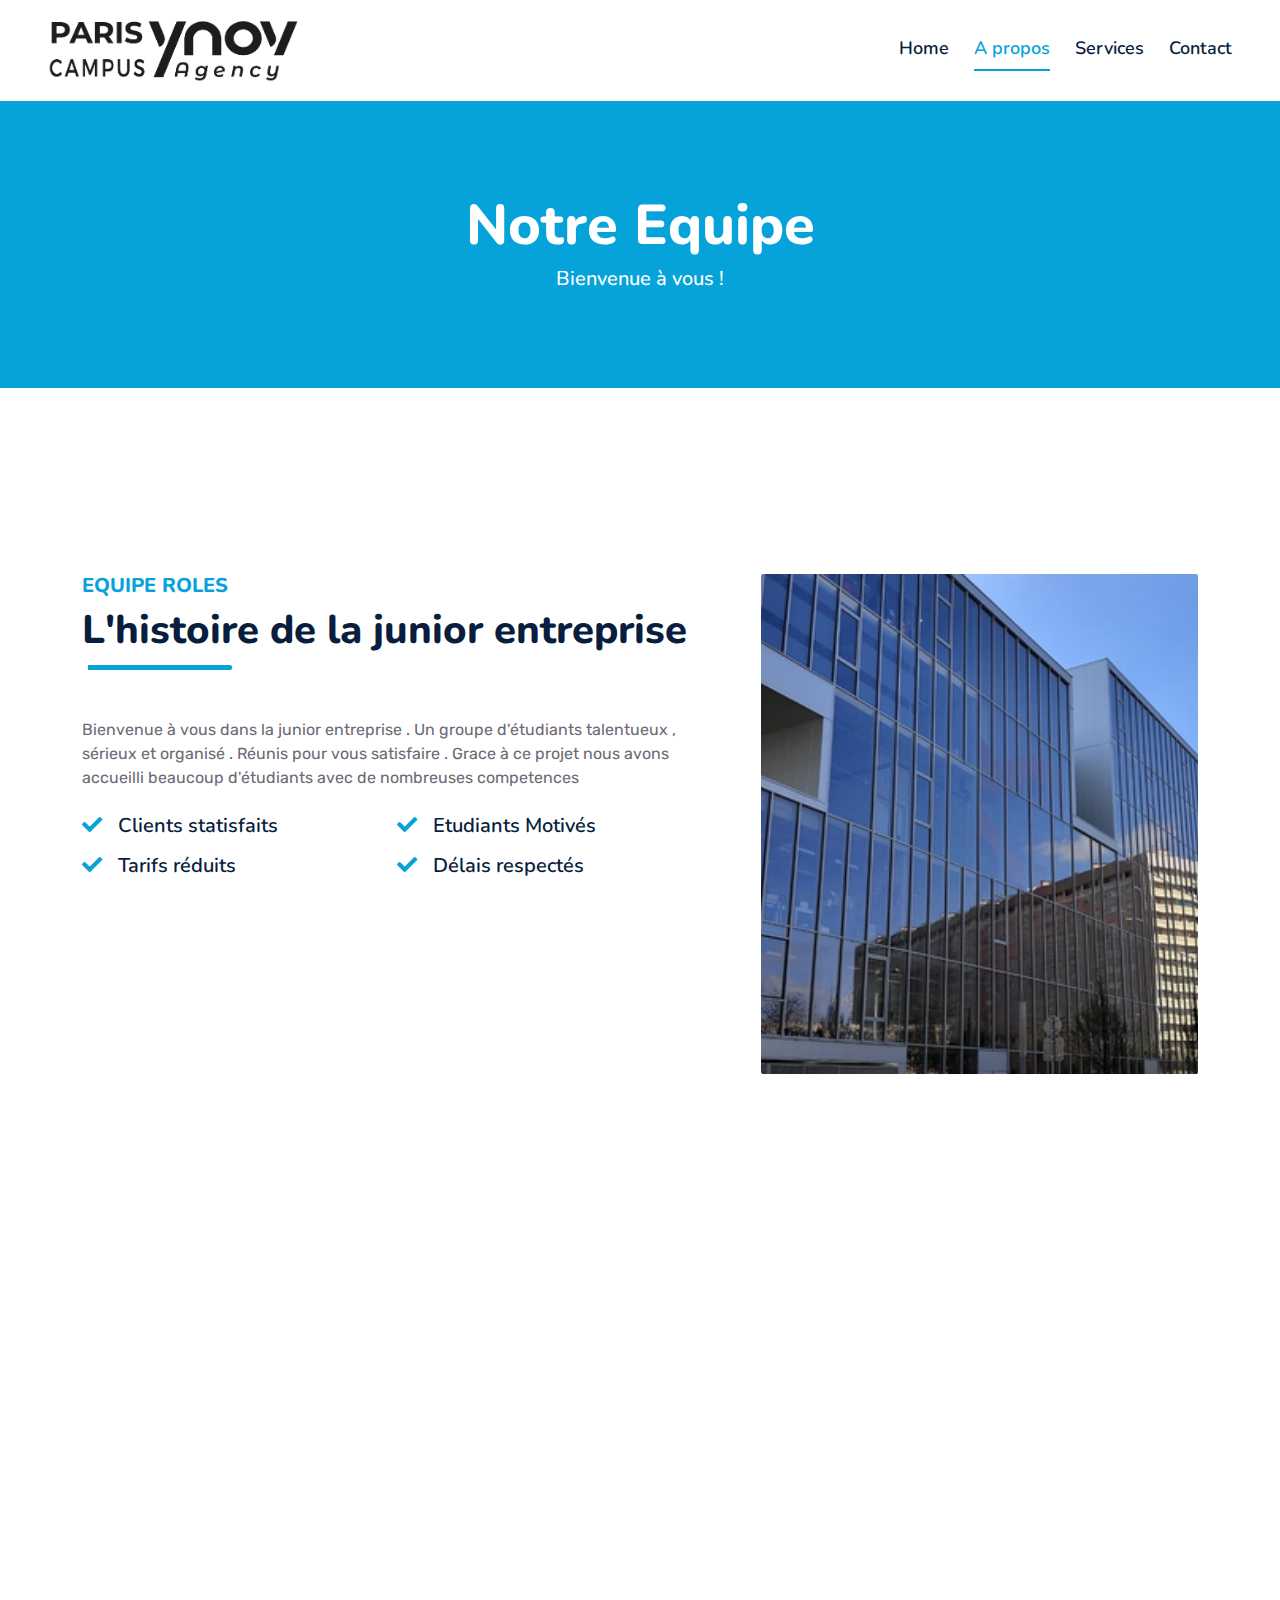
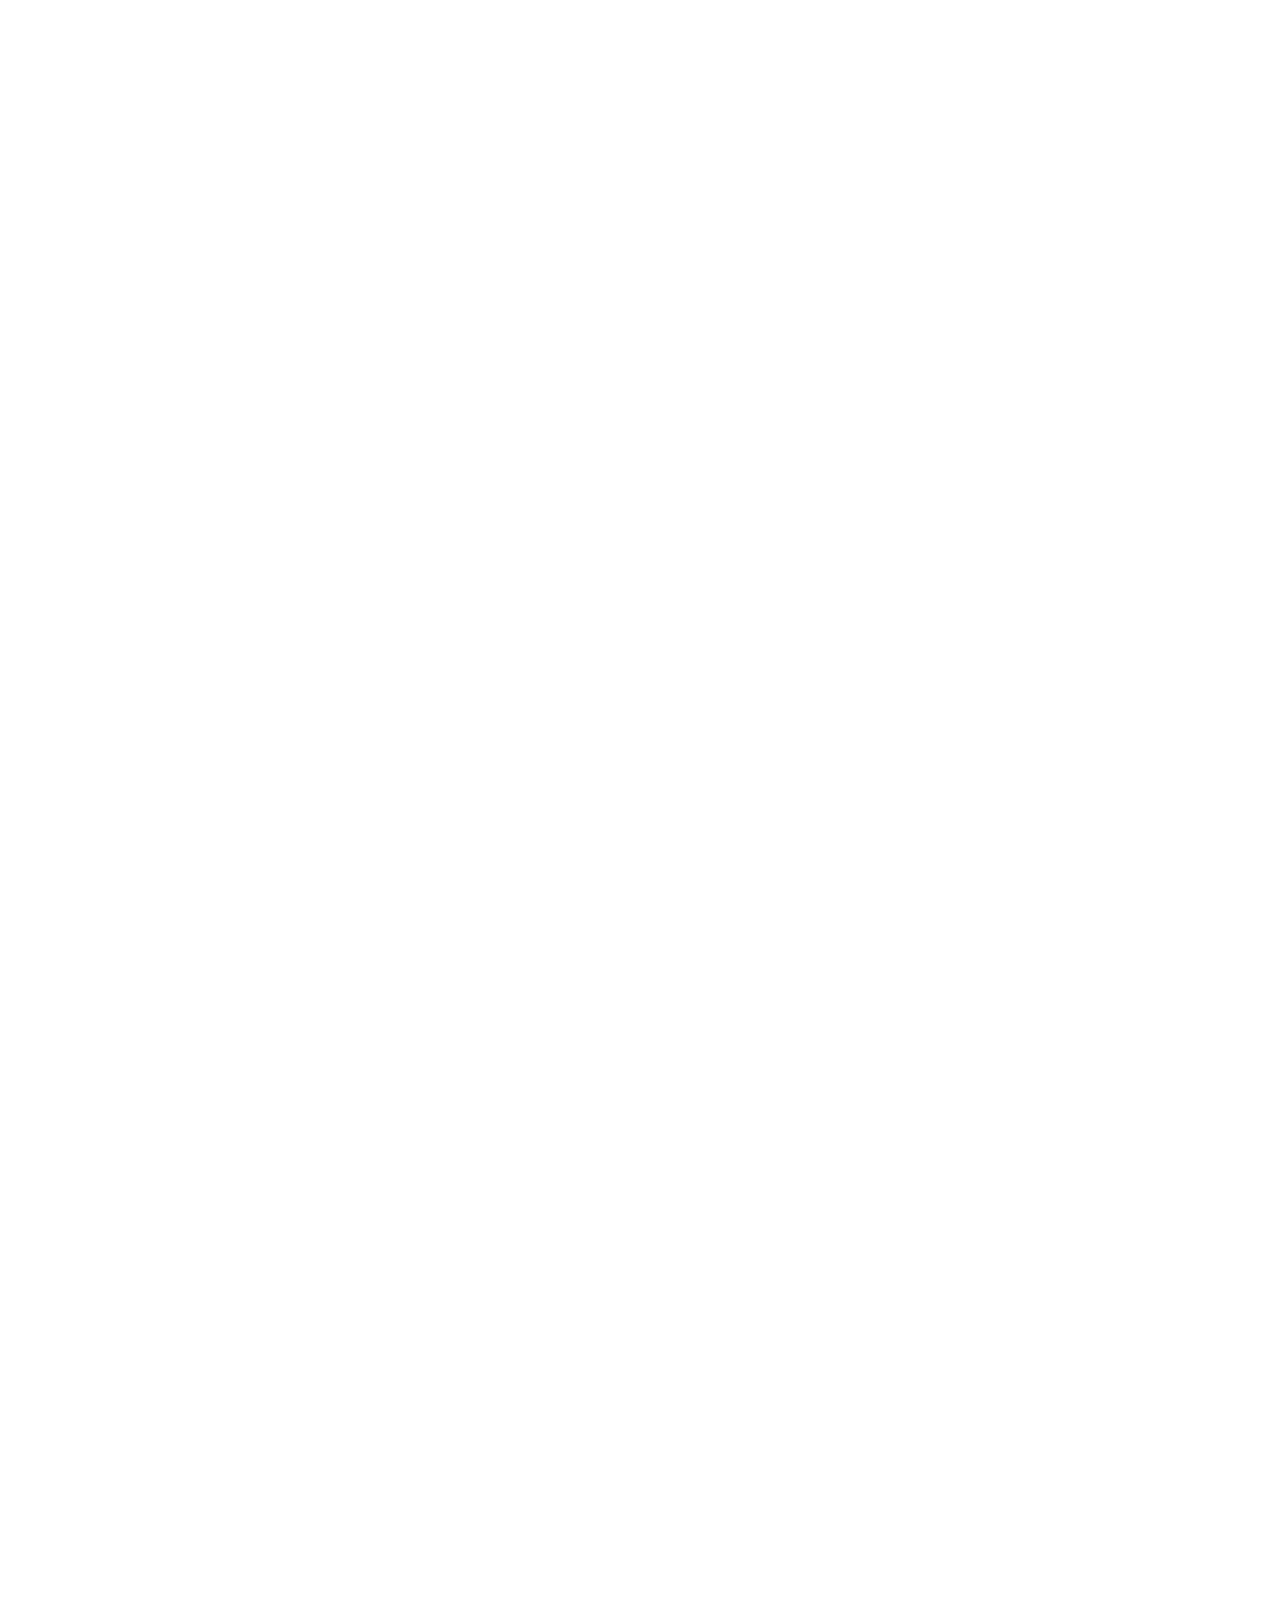
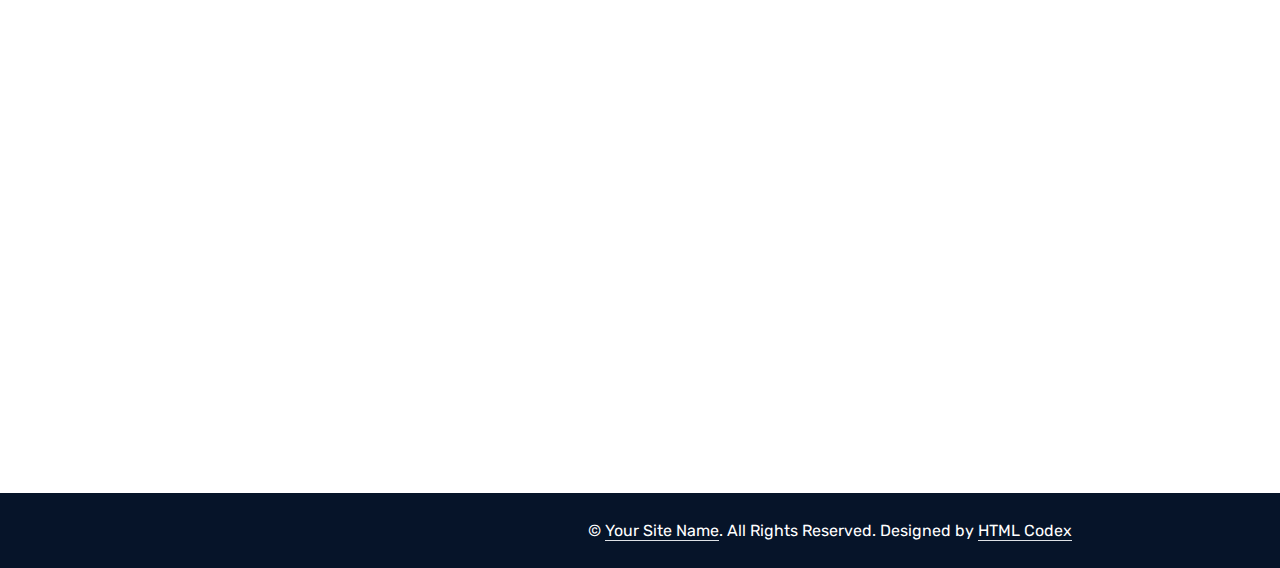
==== about.html @ d8cd3a38 "UPDATE footer" ====
<!DOCTYPE html>
<html lang="en">

<head>
    <meta charset="utf-8">
    <title>Startup - Startup Website Template</title>
    <meta content="width=device-width, initial-scale=1.0" name="viewport">
    <meta content="Free HTML Templates" name="keywords">
    <meta content="Free HTML Templates" name="description">

    <!-- Favicon -->
    <link href="img/favicon.ico" rel="icon">

    <!-- Google Web Fonts -->
    <link rel="preconnect" href="https://fonts.googleapis.com">
    <link rel="preconnect" href="https://fonts.gstatic.com" crossorigin>
    <link href="https://fonts.googleapis.com/css2?family=Nunito:wght@400;600;700;800&family=Rubik:wght@400;500;600;700&display=swap" rel="stylesheet">

    <!-- Icon Font Stylesheet -->
    <link href="https://cdnjs.cloudflare.com/ajax/libs/font-awesome/5.10.0/css/all.min.css" rel="stylesheet">
    <link href="https://cdn.jsdelivr.net/npm/bootstrap-icons@1.4.1/font/bootstrap-icons.css" rel="stylesheet">

    <!-- Libraries Stylesheet -->
    <link href="lib/owlcarousel/assets/owl.carousel.min.css" rel="stylesheet">
    <link href="lib/animate/animate.min.css" rel="stylesheet">

    <!-- Customized Bootstrap Stylesheet -->
    <link href="css/bootstrap.min.css" rel="stylesheet">

    <!-- Template Stylesheet -->
    <link href="css/style.css" rel="stylesheet">
</head>

<body>
    <!-- Spinner Start -->
    <div id="spinner" class="show bg-white position-fixed translate-middle w-100 vh-100 top-50 start-50 d-flex align-items-center justify-content-center">
        <div class="spinner"></div>
    </div>
    <!-- Spinner End -->


    <!-- Topbar Start -->
    <!-- <div class="container-fluid bg-dark px-5 d-none d-lg-block">
        <div class="row gx-0">
            <div class="col-lg-8 text-center text-lg-start mb-2 mb-lg-0">
                <div class="d-inline-flex align-items-center" style="height: 45px;">
                    <small class="me-3 text-light"><i class="fa fa-map-marker-alt me-2"></i>123 Street, New York, USA</small>
                    <small class="me-3 text-light"><i class="fa fa-phone-alt me-2"></i>+012 345 6789</small>
                    <small class="text-light"><i class="fa fa-envelope-open me-2"></i>info@example.com</small>
                </div>
            </div>
            <div class="col-lg-4 text-center text-lg-end">
                <div class="d-inline-flex align-items-center" style="height: 45px;">
                    <a class="btn btn-sm btn-outline-light btn-sm-square rounded-circle me-2" href=""><i class="fab fa-twitter fw-normal"></i></a>
                    <a class="btn btn-sm btn-outline-light btn-sm-square rounded-circle me-2" href=""><i class="fab fa-facebook-f fw-normal"></i></a>
                    <a class="btn btn-sm btn-outline-light btn-sm-square rounded-circle me-2" href=""><i class="fab fa-linkedin-in fw-normal"></i></a>
                    <a class="btn btn-sm btn-outline-light btn-sm-square rounded-circle me-2" href=""><i class="fab fa-instagram fw-normal"></i></a>
                    <a class="btn btn-sm btn-outline-light btn-sm-square rounded-circle" href=""><i class="fab fa-youtube fw-normal"></i></a>
                </div>
            </div>
        </div>
    </div> -->
    <!-- Topbar End -->


    <!-- Navbar Start -->
    <div class="container-fluid position-relative p-0">
        <nav class="bg-white navbar navbar-expand-lg navbar-dark px-5 py-3 py-lg-0">
            <a href="index.html" class="navbar-brand p-0">
                <h1 class="m-0" style="color: blue">
                    <img src="img/ynovlogo.png" style="color: blue; width: 250px" />
                </h1>
            </a>
            <button class="navbar-toggler" type="button" data-bs-toggle="collapse" data-bs-target="#navbarCollapse">
                <span class="fa fa-bars"></span>
            </button>
            <div class="collapse navbar-collapse" id="navbarCollapse">
                <div class="navbar-nav ms-auto py-0" style="height: 100px;">
                    <a href="index.html" class="nav-item nav-link h-25 text-dark">Home</a>
                    <a href="about.html" class="nav-item nav-link h-25 active">A propos</a>
                    <a href="service.html" class="nav-item nav-link h-25 text-dark">Services</a>
                    <!-- <div class="nav-item dropdown">
                        <a href="#" class="nav-link dropdown-toggle h-25 text-dark" data-bs-toggle="dropdown">Blog</a>
                        <div class="dropdown-menu m-0">
                            <a href="blog.html" class="dropdown-item h-25 text-dark">Blog Grid</a>
                            <a href="detail.html" class="dropdown-item h-25 text-dark">Blog Detail</a>
                        </div>
                    </div> -->
                    <!-- <div class="nav-item dropdown">
                        <a href="#" class="nav-link dropdown-toggle h-25 text-dark" data-bs-toggle="dropdown">Pages</a>
                        <div class="dropdown-menu m-0">
                            <a href="price.html" class="dropdown-item h-25 text-dark">Pricing Plan</a>
                            <a href="feature.html" class="dropdown-item h-25 text-dark">Our features</a>
                            <a href="team.html" class="dropdown-item h-25 text-dark">Team Members</a>
                            <a href="testimonial.html" class="dropdown-item h-25 text-dark">Testimonial</a>
                            <a href="quote.html" class="dropdown-item h-25 text-dark">Free Quote</a>
                        </div>
                    </div> -->
                    <a href="contact.html" class="nav-item nav-link h-25 text-dark">Contact</a>
                </div>
                <!-- <butaton type="button" class="btn text-primary ms-3" data-bs-toggle="modal" data-bs-target="#searchModal"><i class="fa fa-search"></i></butaton>
                <a href="https://htmlcodex.com/startup-company-website-template" class="btn btn-primary py-2 px-4 ms-3">Download Pro Version</a> -->
            </div>
        </nav>

        <div class="container-fluid bg-primary py-5 bg-header" style="margin-bottom: 90px;">
            <div class="row py-5">
                <div class="col-12 pt-lg-5 mt-lg-5 text-center">
                    <h1 class="display-4 text-white animated zoomIn">Notre Equipe</h1>
                    <a href="" class="h5 text-white">Bienvenue à vous !</a>
                    <!-- <i class="far fa-circle text-white px-2"></i> -->
                    <a href="" class="h5 text-white"></a>
                </div>
            </div>
        </div>
    </div>
    <!-- Navbar End -->


    <!-- Full Screen Search Start -->
    <div class="modal fade" id="searchModal" tabindex="-1">
        <div class="modal-dialog modal-fullscreen">
            <div class="modal-content" style="background: rgba(9, 30, 62, .7);">
                <div class="modal-header border-0">
                    <button type="button" class="btn bg-white btn-close" data-bs-dismiss="modal" aria-label="Close"></button>
                </div>
                <div class="modal-body d-flex align-items-center justify-content-center">
                    <div class="input-group" style="max-width: 600px;">
                        <input type="text" class="form-control bg-transparent border-primary p-3" placeholder="Type search keyword">
                        <button class="btn btn-primary px-4"><i class="bi bi-search"></i></button>
                    </div>
                </div>
            </div>
        </div>
    </div>
    <!-- Full Screen Search End -->


    <!-- About Start -->
    <div class="container-fluid py-5 wow fadeInUp" data-wow-delay="0.1s">
        <div class="container py-5">
            <div class="row g-5">
                <div class="col-lg-7">
                    <div class="section-title position-relative pb-3 mb-5">
                        <h5 class="fw-bold text-primary text-uppercase">Equipe Roles</h5>
                        <h1 class="mb-0">L'histoire de la junior entreprise </h1>
                    </div>
                    <p class="mb-4">Bienvenue à vous dans la junior entreprise . Un groupe d'étudiants talentueux , sérieux et organisé . Réunis pour vous satisfaire . Grace à ce projet nous avons accueilli beaucoup d'étudiants avec de nombreuses competences</p>
                    <div class="row g-0 mb-3">
                        <div class="col-sm-6 wow zoomIn" data-wow-delay="0.2s">
                            <h5 class="mb-3"><i class="fa fa-check text-primary me-3"></i>Clients statisfaits</h5>
                            <h5 class="mb-3"><i class="fa fa-check text-primary me-3"></i>Tarifs réduits</h5>
                        </div>
                        <div class="col-sm-6 wow zoomIn" data-wow-delay="0.4s">
                            <h5 class="mb-3"><i class="fa fa-check text-primary me-3"></i>Etudiants Motivés</h5>
                            <h5 class="mb-3"><i class="fa fa-check text-primary me-3"></i>Délais respectés</h5>
                        </div>
                    </div>
                    <div class="d-flex align-items-center mb-4 wow fadeIn" data-wow-delay="0.6s">
                        <div class="bg-primary d-flex align-items-center justify-content-center rounded" style="width: 60px; height: 60px;">
                            <i class="bi bi-envelope text-white"></i>
                        </div>
                        <div class="ps-4">
                            <h5 class="mb-2">Email me</h5>
                            <h4 class="text-primary mb-0">email@ynov.com</h4>
                        </div>
                    </div>
                    <a href="quote.html" class="btn btn-primary py-3 px-5 mt-3 wow zoomIn" data-wow-delay="0.9s">N'hésitez pas !</a>
                </div>
                <div class="col-lg-5" style="min-height: 500px;">
                    <div class="position-relative h-100">
                        <img class="position-absolute w-100 h-100 rounded wow zoomIn" data-wow-delay="0.9s" src="img/campusparis.jpg" style="object-fit: cover;">
                    </div>
                </div>
            </div>
        </div>
    </div>
    <!-- About End -->


    <!-- Team Start -->
    <div class="container-fluid py-5 wow fadeInUp" data-wow-delay="0.1s">
        <div class="container py-5">
            <div class="section-title text-center position-relative pb-3 mb-5 mx-auto" style="max-width: 600px;">
                <h5 class="fw-bold text-primary text-uppercase">Membres & Roles</h5>
                <h1 class="mb-0">Membres de la Junior entreprise de Ynov</h1>
            </div>
            <div class="row g-5">
                <div class="col-lg-4 wow slideInUp" data-wow-delay="0.3s">
                    <div class="team-item bg-light rounded overflow-hidden">
                        <div class="team-img position-relative overflow-hidden">
                            <img class="img-fluid w-100" src="img/team-1.jpg" alt="">
                            <div class="team-social">
                                <a class="btn btn-lg btn-primary btn-lg-square rounded" href=""><i class="fab fa-twitter fw-normal"></i></a>
                                <a class="btn btn-lg btn-primary btn-lg-square rounded" href=""><i class="fab fa-facebook-f fw-normal"></i></a>
                                <a class="btn btn-lg btn-primary btn-lg-square rounded" href=""><i class="fab fa-instagram fw-normal"></i></a>
                                <a class="btn btn-lg btn-primary btn-lg-square rounded" href=""><i class="fab fa-linkedin-in fw-normal"></i></a>
                            </div>
                        </div>
                        <div class="text-center py-4">
                            <h4 class="text-primary">Sofiane Stailli</h4>
                            <p class="text-uppercase m-0">Designation</p>
                        </div>
                    </div>
                </div>
                <div class="col-lg-4 wow slideInUp" data-wow-delay="0.3s">
                    <div class="team-item bg-light rounded overflow-hidden">
                        <div class="team-img position-relative overflow-hidden">
                            <img class="img-fluid w-100" src="img/team-1.jpg" alt="">
                            <div class="team-social">
                                <a class="btn btn-lg btn-primary btn-lg-square rounded" href=""><i class="fab fa-twitter fw-normal"></i></a>
                                <a class="btn btn-lg btn-primary btn-lg-square rounded" href=""><i class="fab fa-facebook-f fw-normal"></i></a>
                                <a class="btn btn-lg btn-primary btn-lg-square rounded" href=""><i class="fab fa-instagram fw-normal"></i></a>
                                <a class="btn btn-lg btn-primary btn-lg-square rounded" href=""><i class="fab fa-linkedin-in fw-normal"></i></a>
                            </div>
                        </div>
                        <div class="text-center py-4">
                            <h4 class="text-primary">Sofiane Stailli</h4>
                            <p class="text-uppercase m-0">Designation</p>
                        </div>
                    </div>
                </div>
                <div class="col-lg-4 wow slideInUp" data-wow-delay="0.3s">
                    <div class="team-item bg-light rounded overflow-hidden">
                        <div class="team-img position-relative overflow-hidden">
                            <img class="img-fluid w-100" src="img/team-1.jpg" alt="">
                            <div class="team-social">
                                <a class="btn btn-lg btn-primary btn-lg-square rounded" href=""><i class="fab fa-twitter fw-normal"></i></a>
                                <a class="btn btn-lg btn-primary btn-lg-square rounded" href=""><i class="fab fa-facebook-f fw-normal"></i></a>
                                <a class="btn btn-lg btn-primary btn-lg-square rounded" href=""><i class="fab fa-instagram fw-normal"></i></a>
                                <a class="btn btn-lg btn-primary btn-lg-square rounded" href=""><i class="fab fa-linkedin-in fw-normal"></i></a>
                            </div>
                        </div>
                        <div class="text-center py-4">
                            <h4 class="text-primary">Sofiane Stailli</h4>
                            <p class="text-uppercase m-0">Designation</p>
                        </div>
                    </div>
                </div>
                <div class="col-lg-4 wow slideInUp" data-wow-delay="0.3s">
                    <div class="team-item bg-light rounded overflow-hidden">
                        <div class="team-img position-relative overflow-hidden">
                            <img class="img-fluid w-100" src="img/team-1.jpg" alt="">
                            <div class="team-social">
                                <a class="btn btn-lg btn-primary btn-lg-square rounded" href=""><i class="fab fa-twitter fw-normal"></i></a>
                                <a class="btn btn-lg btn-primary btn-lg-square rounded" href=""><i class="fab fa-facebook-f fw-normal"></i></a>
                                <a class="btn btn-lg btn-primary btn-lg-square rounded" href=""><i class="fab fa-instagram fw-normal"></i></a>
                                <a class="btn btn-lg btn-primary btn-lg-square rounded" href=""><i class="fab fa-linkedin-in fw-normal"></i></a>
                            </div>
                        </div>
                        <div class="text-center py-4">
                            <h4 class="text-primary">Sofiane Stailli</h4>
                            <p class="text-uppercase m-0">Designation</p>
                        </div>
                    </div>
                </div>
                <div class="col-lg-4 wow slideInUp" data-wow-delay="0.3s">
                    <div class="team-item bg-light rounded overflow-hidden">
                        <div class="team-img position-relative overflow-hidden">
                            <img class="img-fluid w-100" src="img/team-1.jpg" alt="">
                            <div class="team-social">
                                <a class="btn btn-lg btn-primary btn-lg-square rounded" href=""><i class="fab fa-twitter fw-normal"></i></a>
                                <a class="btn btn-lg btn-primary btn-lg-square rounded" href=""><i class="fab fa-facebook-f fw-normal"></i></a>
                                <a class="btn btn-lg btn-primary btn-lg-square rounded" href=""><i class="fab fa-instagram fw-normal"></i></a>
                                <a class="btn btn-lg btn-primary btn-lg-square rounded" href=""><i class="fab fa-linkedin-in fw-normal"></i></a>
                            </div>
                        </div>
                        <div class="text-center py-4">
                            <h4 class="text-primary">Sofiane Stailli</h4>
                            <p class="text-uppercase m-0">Designation</p>
                        </div>
                    </div>
                </div>
                <div class="col-lg-4 wow slideInUp" data-wow-delay="0.3s">
                    <div class="team-item bg-light rounded overflow-hidden">
                        <div class="team-img position-relative overflow-hidden">
                            <img class="img-fluid w-100" src="img/team-1.jpg" alt="">
                            <div class="team-social">
                                <a class="btn btn-lg btn-primary btn-lg-square rounded" href=""><i class="fab fa-twitter fw-normal"></i></a>
                                <a class="btn btn-lg btn-primary btn-lg-square rounded" href=""><i class="fab fa-facebook-f fw-normal"></i></a>
                                <a class="btn btn-lg btn-primary btn-lg-square rounded" href=""><i class="fab fa-instagram fw-normal"></i></a>
                                <a class="btn btn-lg btn-primary btn-lg-square rounded" href=""><i class="fab fa-linkedin-in fw-normal"></i></a>
                            </div>
                        </div>
                        <div class="text-center py-4">
                            <h4 class="text-primary">Sofiane Stailli</h4>
                            <p class="text-uppercase m-0">Designation</p>
                        </div>
                    </div>
                </div>
                <div class="col-lg-4 wow slideInUp" data-wow-delay="0.6s">
                    <div class="team-item bg-light rounded overflow-hidden">
                        <div class="team-img position-relative overflow-hidden">
                            <img class="img-fluid w-100" src="img/team-2.jpg" alt="">
                            <div class="team-social">
                                <a class="btn btn-lg btn-primary btn-lg-square rounded" href=""><i class="fab fa-twitter fw-normal"></i></a>
                                <a class="btn btn-lg btn-primary btn-lg-square rounded" href=""><i class="fab fa-facebook-f fw-normal"></i></a>
                                <a class="btn btn-lg btn-primary btn-lg-square rounded" href=""><i class="fab fa-instagram fw-normal"></i></a>
                                <a class="btn btn-lg btn-primary btn-lg-square rounded" href=""><i class="fab fa-linkedin-in fw-normal"></i></a>
                            </div>
                        </div>
                        <div class="text-center py-4">
                            <h4 class="text-primary">Jocelyn B.</h4>
                            <p class="text-uppercase m-0">Président</p>
                        </div>
                    </div>
                </div>
                <div class="col-lg-4 wow slideInUp" data-wow-delay="0.9s">
                    <div class="team-item bg-light rounded overflow-hidden">
                        <div class="team-img position-relative overflow-hidden">
                            <img class="img-fluid w-100" src="img/team-3.jpg" alt="">
                            <div class="team-social">
                                <a class="btn btn-lg btn-primary btn-lg-square rounded" href=""><i class="fab fa-twitter fw-normal"></i></a>
                                <a class="btn btn-lg btn-primary btn-lg-square rounded" href=""><i class="fab fa-facebook-f fw-normal"></i></a>
                                <a class="btn btn-lg btn-primary btn-lg-square rounded" href=""><i class="fab fa-instagram fw-normal"></i></a>
                                <a class="btn btn-lg btn-primary btn-lg-square rounded" href=""><i class="fab fa-linkedin-in fw-normal"></i></a>
                            </div>
                        </div>
                        <div class="text-center py-4">
                            <h4 class="text-primary">Philippe G.</h4>
                            <p class="text-uppercase m-0">Secrétaire Géneral</p>
                        </div>
                    </div>
                </div>
                <div class="col-lg-4 wow slideInUp" data-wow-delay="0.3s">
                    <div class="team-item bg-light rounded overflow-hidden">
                        <div class="team-img position-relative overflow-hidden">
                            <img class="img-fluid w-100" src="img/team-1.jpg" alt="">
                            <div class="team-social">
                                <a class="btn btn-lg btn-primary btn-lg-square rounded" href=""><i class="fab fa-twitter fw-normal"></i></a>
                                <a class="btn btn-lg btn-primary btn-lg-square rounded" href=""><i class="fab fa-facebook-f fw-normal"></i></a>
                                <a class="btn btn-lg btn-primary btn-lg-square rounded" href=""><i class="fab fa-instagram fw-normal"></i></a>
                                <a class="btn btn-lg btn-primary btn-lg-square rounded" href=""><i class="fab fa-linkedin-in fw-normal"></i></a>
                            </div>
                        </div>
                        <div class="text-center py-4">
                            <h4 class="text-primary">Sofiane Stailli</h4>
                            <p class="text-uppercase m-0">Designation</p>
                        </div>
                    </div>
                </div>
                <!-- <div class="col-lg-4 wow slideInUp" data-wow-delay="0.3s">
                    <div class="team-item bg-light rounded overflow-hidden">
                        <div class="team-img position-relative overflow-hidden">
                            <img class="img-fluid w-100" src="img/team-1.jpg" alt="">
                            <div class="team-social">
                                <a class="btn btn-lg btn-primary btn-lg-square rounded" href=""><i class="fab fa-twitter fw-normal"></i></a>
                                <a class="btn btn-lg btn-primary btn-lg-square rounded" href=""><i class="fab fa-facebook-f fw-normal"></i></a>
                                <a class="btn btn-lg btn-primary btn-lg-square rounded" href=""><i class="fab fa-instagram fw-normal"></i></a>
                                <a class="btn btn-lg btn-primary btn-lg-square rounded" href=""><i class="fab fa-linkedin-in fw-normal"></i></a>
                            </div>
                        </div>
                        <div class="text-center py-4">
                            <h4 class="text-primary">Sofiane Stailli</h4>
                            <p class="text-uppercase m-0">Designation</p>
                        </div>
                    </div>
                </div> -->
            </div>
        </div>
    </div>
    <!-- Team End -->


    <!-- Vendor Start -->
    <div class="container-fluid py-5 wow fadeInUp" data-wow-delay="0.1s">
        <div class="container py-5 mb-5">
            <div class="bg-white">
                <div class="owl-carousel vendor-carousel">
                    <img src="img/vendor-1.jpg" alt="">
                    <img src="img/vendor-2.jpg" alt="">
                    <img src="img/vendor-3.jpg" alt="">
                    <img src="img/vendor-4.jpg" alt="">
                    <img src="img/vendor-5.jpg" alt="">
                    <img src="img/vendor-6.jpg" alt="">
                    <img src="img/vendor-7.jpg" alt="">
                    <img src="img/vendor-8.jpg" alt="">
                    <img src="img/vendor-9.jpg" alt="">
                </div>
            </div>
        </div>
    </div>
    <!-- Vendor End -->


    <!-- Footer Start -->
    <div
    class="container-fluid bg-dark text-light mt-5 wow fadeInUp"
    data-wow-delay="0.1s"
  >
    <div class="container">
      <div class="row gx-5">
        <!-- <div class="col-lg-4 col-md-6 footer-about">
          <div
            class="d-flex flex-column align-items-center justify-content-center text-center h-100 bg-primary p-4"
          >
            <a href="index.html" class="navbar-brand">
              <h1 class="m-0 text-white">
                <i class="fa fa-user-tie me-2"></i>Startup
              </h1>
            </a>
            <p class="mt-3 mb-4">
              Lorem diam sit erat dolor elitr et, diam lorem justo amet clita
              stet eos sit. Elitr dolor duo lorem, elitr clita ipsum sea. Diam
              amet erat lorem stet eos. Diam amet et kasd eos duo.
            </p>
            <form action="">
              <div class="input-group">
                <input
                  type="text"
                  class="form-control border-white p-3"
                  placeholder="Your Email"
                />
                <button class="btn btn-dark">Sign Up</button>
              </div>
            </form>
          </div>
        </div> -->
        <div class="col-lg-8 col-md-6">
          <div class="row gx-5">
            <div class="col-lg-4 col-md-12 pt-5 mb-5">
              <div
                class="section-title section-title-sm position-relative pb-3 mb-4"
              >
                <h3 class="text-light mb-0">Entrer en contact</h3>
              </div>
              <div class="d-flex mb-2">
                <i class="bi bi-geo-alt text-primary me-2"></i>
                <p class="mb-0">12 Rue Anatole France, 92000 Nanterre</p>
              </div>
              <div class="d-flex mb-2">
                <i class="bi bi-envelope-open text-primary me-2"></i>
                <p class="mb-0">info@example.com</p>
              </div>
              <div class="d-flex mb-2">
                <i class="bi bi-telephone text-primary me-2"></i>
                <p class="mb-0">+012 345 67890</p>
              </div>
              <div class="d-flex mt-4">
                <a class="btn btn-primary btn-square me-2" href="#"
                  ><i class="fab fa-twitter fw-normal"></i
                ></a>
                <a class="btn btn-primary btn-square me-2" href="#"
                  ><i class="fab fa-facebook-f fw-normal"></i
                ></a>
                <a class="btn btn-primary btn-square me-2" href="#"
                  ><i class="fab fa-linkedin-in fw-normal"></i
                ></a>
                <a class="btn btn-primary btn-square" href="#"
                  ><i class="fab fa-instagram fw-normal"></i
                ></a>
              </div>
            </div>
            <div class="col-lg-4 col-md-12 pt-0 pt-lg-5 mb-5">
              <div
                class="section-title section-title-sm position-relative pb-3 mb-4"
              >
                <h3 class="text-light mb-0">Les Liens</h3>
              </div>
              <div
                class="link-animated d-flex flex-column justify-content-start"
              >
                <a class="text-light mb-2" href="#"
                  ><i class="bi bi-arrow-right text-primary me-2"></i>Home</a
                >
                <a class="text-light mb-2" href="#"
                  ><i class="bi bi-arrow-right text-primary me-2"></i>A propos</a
                >
                <a class="text-light mb-2" href="#"
                  ><i class="bi bi-arrow-right text-primary me-2"></i>Services</a
                >
                <a class="text-light" href="#"
                  ><i class="bi bi-arrow-right text-primary me-2"></i>Contact
                  Us</a
                >
              </div>
            </div>
          </div>
        </div>
      </div>
    </div>
  </div>
    <div class="container-fluid text-white" style="background: #061429;">
        <div class="container text-center">
            <div class="row justify-content-end">
                <div class="col-lg-8 col-md-6">
                    <div class="d-flex align-items-center justify-content-center" style="height: 75px;">
                        <p class="mb-0">&copy; <a class="text-white border-bottom" href="#">Your Site Name</a>. All Rights Reserved.

                            <!--/*** This template is free as long as you keep the footer author’s credit link/attribution link/backlink. If you'd like to use the template without the footer author’s credit link/attribution link/backlink, you can purchase the Credit Removal License from "https://htmlcodex.com/credit-removal". Thank you for your support. ***/-->
                            Designed by <a class="text-white border-bottom" href="https://htmlcodex.com">HTML Codex</a></p>
                    </div>
                </div>
            </div>
        </div>
    </div>
    <!-- Footer End -->


    <!-- Back to Top -->
    <a href="#" class="btn btn-lg btn-primary btn-lg-square rounded back-to-top"><i class="bi bi-arrow-up"></i></a>


    <!-- JavaScript Libraries -->
    <script src="https://code.jquery.com/jquery-3.4.1.min.js"></script>
    <script src="https://cdn.jsdelivr.net/npm/bootstrap@5.0.0/dist/js/bootstrap.bundle.min.js"></script>
    <script src="lib/wow/wow.min.js"></script>
    <script src="lib/easing/easing.min.js"></script>
    <script src="lib/waypoints/waypoints.min.js"></script>
    <script src="lib/counterup/counterup.min.js"></script>
    <script src="lib/owlcarousel/owl.carousel.min.js"></script>

    <!-- Template Javascript -->
    <script src="js/main.js"></script>
</body>

</html>
---- css/style.css ----
/********** Template CSS **********/

:root {
    --primary: #06A3DA;
    --secondary: #34AD54;
    --light: #EEF9FF;
    --dark: #091E3E;
}


/*** Spinner ***/

.spinner {
    width: 40px;
    height: 40px;
    background: var(--primary);
    margin: 100px auto;
    -webkit-animation: sk-rotateplane 1.2s infinite ease-in-out;
    animation: sk-rotateplane 1.2s infinite ease-in-out;
}

@-webkit-keyframes sk-rotateplane {
    0% {
        -webkit-transform: perspective(120px)
    }
    50% {
        -webkit-transform: perspective(120px) rotateY(180deg)
    }
    100% {
        -webkit-transform: perspective(120px) rotateY(180deg) rotateX(180deg)
    }
}

@keyframes sk-rotateplane {
    0% {
        transform: perspective(120px) rotateX(0deg) rotateY(0deg);
        -webkit-transform: perspective(120px) rotateX(0deg) rotateY(0deg)
    }
    50% {
        transform: perspective(120px) rotateX(-180.1deg) rotateY(0deg);
        -webkit-transform: perspective(120px) rotateX(-180.1deg) rotateY(0deg)
    }
    100% {
        transform: perspective(120px) rotateX(-180deg) rotateY(-179.9deg);
        -webkit-transform: perspective(120px) rotateX(-180deg) rotateY(-179.9deg);
    }
}

#spinner {
    opacity: 0;
    visibility: hidden;
    transition: opacity .5s ease-out, visibility 0s linear .5s;
    z-index: 99999;
}

#spinner.show {
    transition: opacity .5s ease-out, visibility 0s linear 0s;
    visibility: visible;
    opacity: 1;
}


/*** Heading ***/

h1,
h2,
.fw-bold {
    font-weight: 800 !important;
}

h3,
h4,
.fw-semi-bold {
    font-weight: 700 !important;
}

h5,
h6,
.fw-medium {
    font-weight: 600 !important;
}


/*** Button ***/

.btn {
    font-family: 'Nunito', sans-serif;
    font-weight: 600;
    transition: .5s;
}

.btn-primary,
.btn-secondary {
    color: #FFFFFF;
    box-shadow: inset 0 0 0 50px transparent;
}

.btn-primary:hover {
    box-shadow: inset 0 0 0 0 var(--primary);
}

.btn-secondary:hover {
    box-shadow: inset 0 0 0 0 var(--secondary);
}

.btn-square {
    width: 36px;
    height: 36px;
}

.btn-sm-square {
    width: 30px;
    height: 30px;
}

.btn-lg-square {
    width: 48px;
    height: 48px;
}

.btn-square,
.btn-sm-square,
.btn-lg-square {
    padding-left: 0;
    padding-right: 0;
    text-align: center;
}


/*** Navbar ***/

.navbar-dark .navbar-nav .nav-link {
    font-family: 'Nunito', sans-serif;
    position: relative;
    margin-left: 25px;
    padding: 35px 0;
    color: #FFFFFF;
    font-size: 18px;
    font-weight: 600;
    outline: none;
    transition: .5s;
}


/* .sticky-top.navbar-dark .navbar-nav .nav-link {
    padding: 20px 0;
    color: var(--dark);
} */

.navbar-dark .navbar-nav .nav-link:hover,
.navbar-dark .navbar-nav .nav-link.active {
    color: var(--primary);
}

.navbar-dark .navbar-brand h1 {
    color: #FFFFFF;
}

.navbar-dark .navbar-toggler {
    color: var(--primary) !important;
    border-color: var(--primary) !important;
}

@media (max-width: 991.98px) {
    .sticky-top.navbar-dark {
        position: relative;
        background: #FFFFFF;
    }
    .navbar-dark .navbar-nav .nav-link,
    .navbar-dark .navbar-nav .nav-link.show,
    .sticky-top.navbar-dark .navbar-nav .nav-link {
        padding: 10px 0;
        color: var(--dark);
    }
    .navbar-dark .navbar-brand h1 {
        color: var(--primary);
    }
}

@media (min-width: 992px) {
    .navbar-dark {
        position: absolute;
        width: 100%;
        top: 0;
        left: 0;
        border-bottom: 1px solid rgba(256, 256, 256, .1);
        z-index: 999;
    }
    .sticky-top.navbar-dark {
        position: fixed;
        background: #FFFFFF;
    }
    .navbar-dark .navbar-nav .nav-link::before {
        position: absolute;
        content: "";
        width: 0;
        height: 2px;
        bottom: -1px;
        left: 50%;
        background: var(--primary);
        transition: .5s;
    }
    .navbar-dark .navbar-nav .nav-link:hover::before,
    .navbar-dark .navbar-nav .nav-link.active::before {
        width: 100%;
        left: 0;
    }
    .navbar-dark .navbar-nav .nav-link.nav-contact::before {
        display: none;
    }
    .sticky-top.navbar-dark .navbar-brand h1 {
        color: var(--primary);
    }
}


/*** Carousel ***/

.carousel-caption {
    top: 0;
    left: 0;
    right: 0;
    bottom: 0;
    background: rgba(9, 30, 62, .7);
    z-index: 1;
}

@media (max-width: 576px) {
    .carousel-caption h5 {
        font-size: 14px;
        font-weight: 500 !important;
    }
    .carousel-caption h1 {
        font-size: 30px;
        font-weight: 600 !important;
    }
}

.carousel-control-prev,
.carousel-control-next {
    width: 10%;
}

.carousel-control-prev-icon,
.carousel-control-next-icon {
    width: 3rem;
    height: 3rem;
}


/*** Section Title ***/

.section-title::before {
    position: absolute;
    content: "";
    width: 150px;
    height: 5px;
    left: 0;
    bottom: 0;
    background: var(--primary);
    border-radius: 2px;
}

.section-title.text-center::before {
    left: 50%;
    margin-left: -75px;
}

.section-title.section-title-sm::before {
    width: 90px;
    height: 3px;
}

.section-title::after {
    position: absolute;
    content: "";
    width: 6px;
    height: 5px;
    bottom: 0px;
    background: #FFFFFF;
    -webkit-animation: section-title-run 5s infinite linear;
    animation: section-title-run 5s infinite linear;
}

.section-title.section-title-sm::after {
    width: 4px;
    height: 3px;
}

.section-title.text-center::after {
    -webkit-animation: section-title-run-center 5s infinite linear;
    animation: section-title-run-center 5s infinite linear;
}

.section-title.section-title-sm::after {
    -webkit-animation: section-title-run-sm 5s infinite linear;
    animation: section-title-run-sm 5s infinite linear;
}

@-webkit-keyframes section-title-run {
    0% {
        left: 0;
    }
    50% {
        left: 145px;
    }
    100% {
        left: 0;
    }
}

@-webkit-keyframes section-title-run-center {
    0% {
        left: 50%;
        margin-left: -75px;
    }
    50% {
        left: 50%;
        margin-left: 45px;
    }
    100% {
        left: 50%;
        margin-left: -75px;
    }
}

@-webkit-keyframes section-title-run-sm {
    0% {
        left: 0;
    }
    50% {
        left: 85px;
    }
    100% {
        left: 0;
    }
}


/*** Service ***/

.service-item {
    position: relative;
    height: 300px;
    padding: 0 30px;
    transition: .5s;
}

.service-item .service-icon {
    margin-bottom: 30px;
    width: 60px;
    height: 60px;
    display: flex;
    align-items: center;
    justify-content: center;
    background: var(--primary);
    border-radius: 2px;
    transform: rotate(-45deg);
}

.service-item .service-icon i {
    transform: rotate(45deg);
}

.service-item a.btn {
    position: absolute;
    width: 60px;
    bottom: -48px;
    left: 50%;
    margin-left: -30px;
    opacity: 0;
}

.service-item:hover a.btn {
    bottom: -24px;
    opacity: 1;
}


/*** Testimonial ***/

.testimonial-carousel .owl-dots {
    margin-top: 15px;
    display: flex;
    align-items: flex-end;
    justify-content: center;
}

.testimonial-carousel .owl-dot {
    position: relative;
    display: inline-block;
    margin: 0 5px;
    width: 15px;
    height: 15px;
    background: #DDDDDD;
    border-radius: 2px;
    transition: .5s;
}

.testimonial-carousel .owl-dot.active {
    width: 30px;
    background: var(--primary);
}

.testimonial-carousel .owl-item.center {
    position: relative;
    z-index: 1;
}

.testimonial-carousel .owl-item .testimonial-item {
    transition: .5s;
}

.testimonial-carousel .owl-item.center .testimonial-item {
    background: #FFFFFF !important;
    box-shadow: 0 0 30px #DDDDDD;
}


/*** Team ***/

.team-item {
    transition: .5s;
}

.team-social {
    position: absolute;
    width: 100%;
    height: 100%;
    top: 0;
    left: 0;
    display: flex;
    align-items: center;
    justify-content: center;
    transition: .5s;
}

.team-social a.btn {
    position: relative;
    margin: 0 3px;
    margin-top: 100px;
    opacity: 0;
}

.team-item:hover {
    box-shadow: 0 0 30px #DDDDDD;
}

.team-item:hover .team-social {
    background: rgba(9, 30, 62, .7);
}

.team-item:hover .team-social a.btn:first-child {
    opacity: 1;
    margin-top: 0;
    transition: .3s 0s;
}

.team-item:hover .team-social a.btn:nth-child(2) {
    opacity: 1;
    margin-top: 0;
    transition: .3s .05s;
}

.team-item:hover .team-social a.btn:nth-child(3) {
    opacity: 1;
    margin-top: 0;
    transition: .3s .1s;
}

.team-item:hover .team-social a.btn:nth-child(4) {
    opacity: 1;
    margin-top: 0;
    transition: .3s .15s;
}

.team-item .team-img img,
.blog-item .blog-img img {
    transition: .5s;
}

.team-item:hover .team-img img,
.blog-item:hover .blog-img img {
    transform: scale(1.15);
}


/*** Miscellaneous ***/

@media (min-width: 991.98px) {
    .facts {
        position: relative;
        margin-top: -75px;
        z-index: 1;
    }
}

.back-to-top {
    position: fixed;
    display: none;
    right: 45px;
    bottom: 45px;
    z-index: 99;
}

.bg-header {
    /* background: linear-gradient(rgba(9, 30, 62, .7), rgba(9, 30, 62, .7)), url(../img/carousel-1.jpg) center center no-repeat; */
    background-size: cover;
}

.link-animated a {
    transition: .5s;
}

.link-animated a:hover {
    padding-left: 10px;
}

@media (min-width: 767.98px) {
    .footer-about {
        margin-bottom: -75px;
    }
}
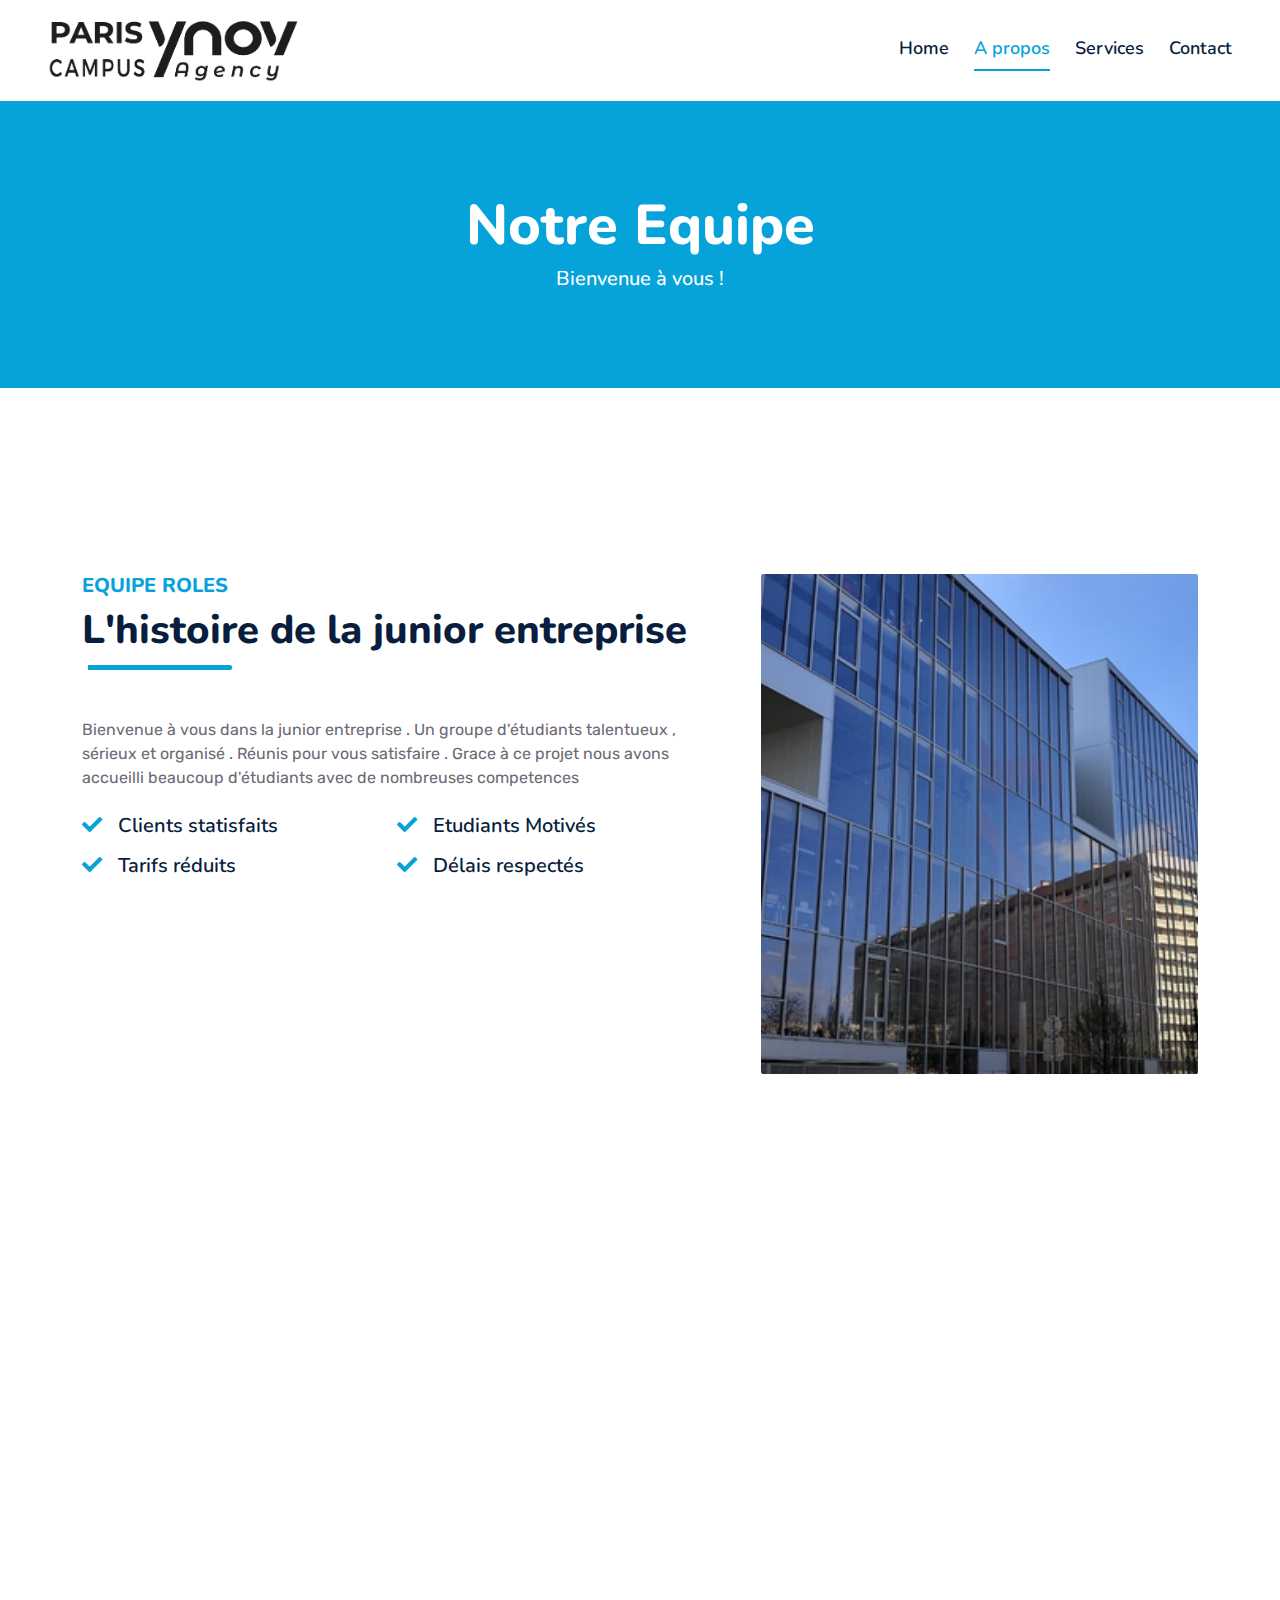
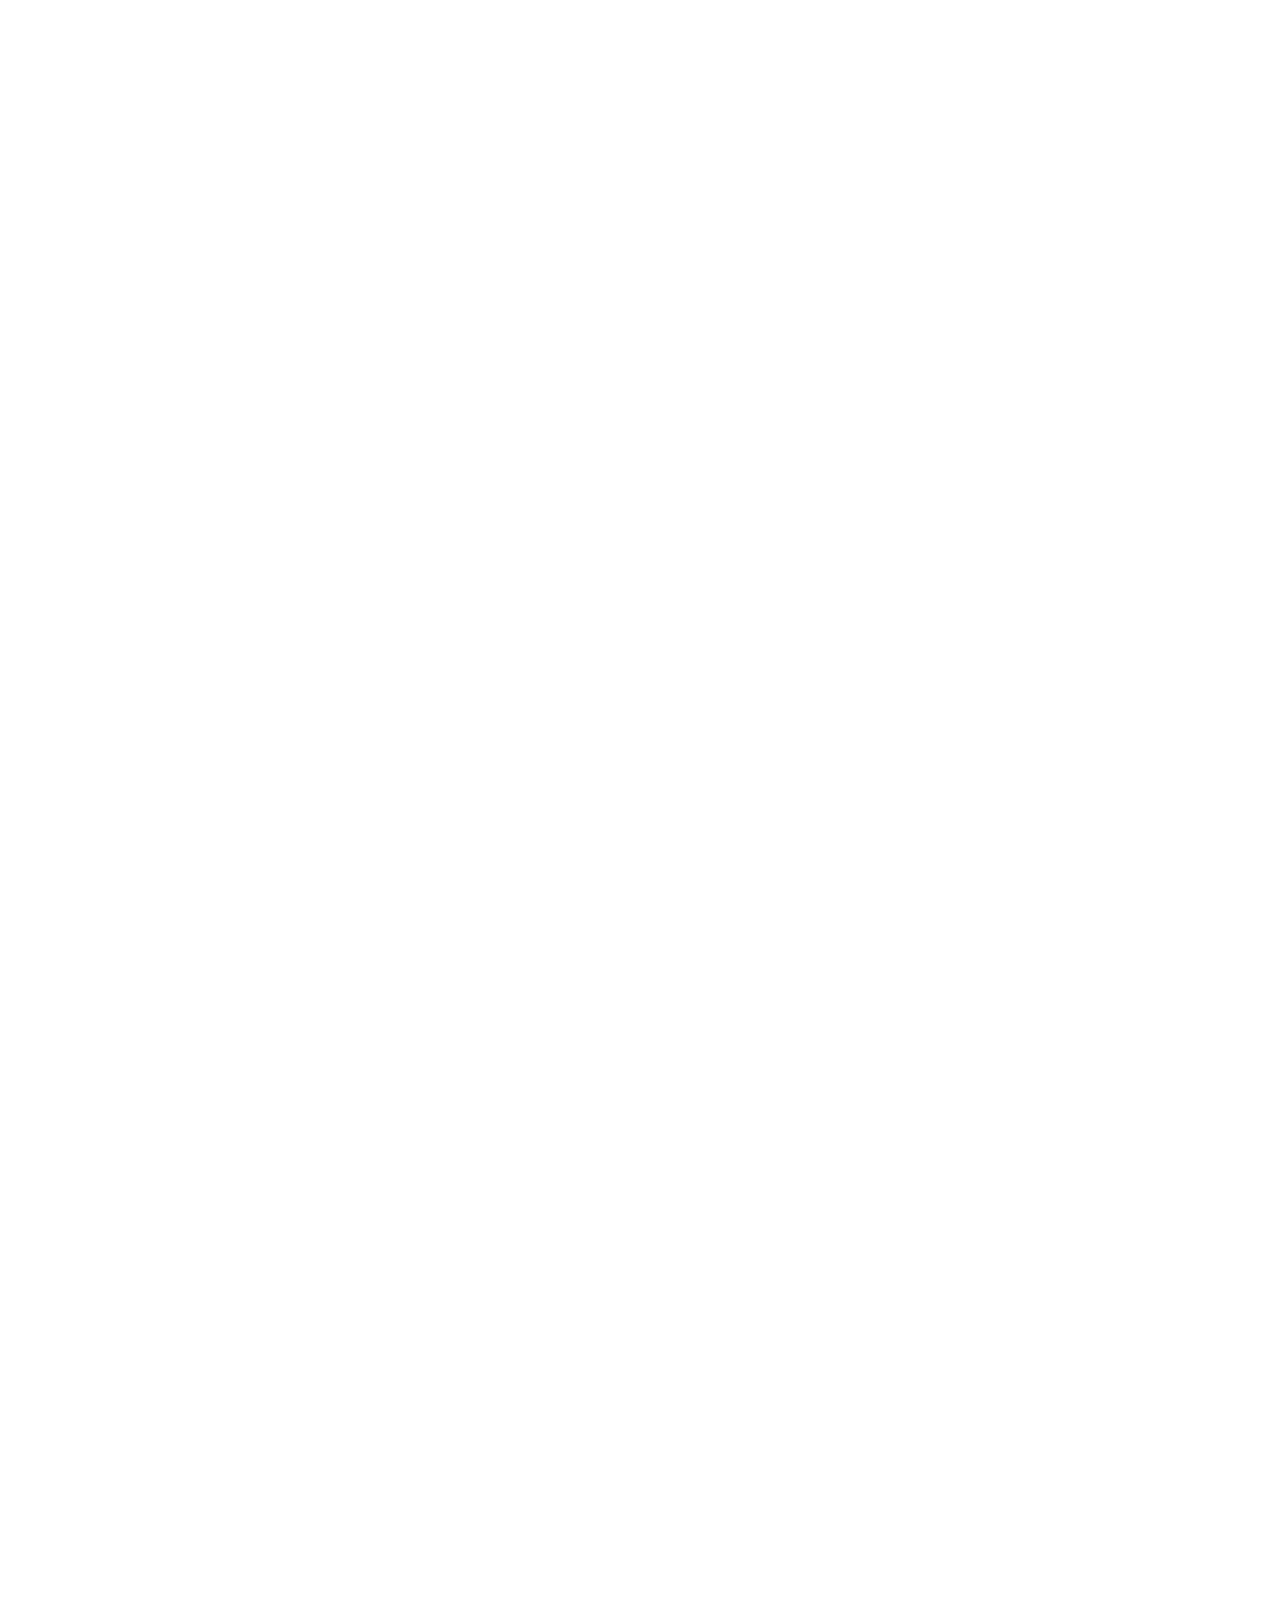
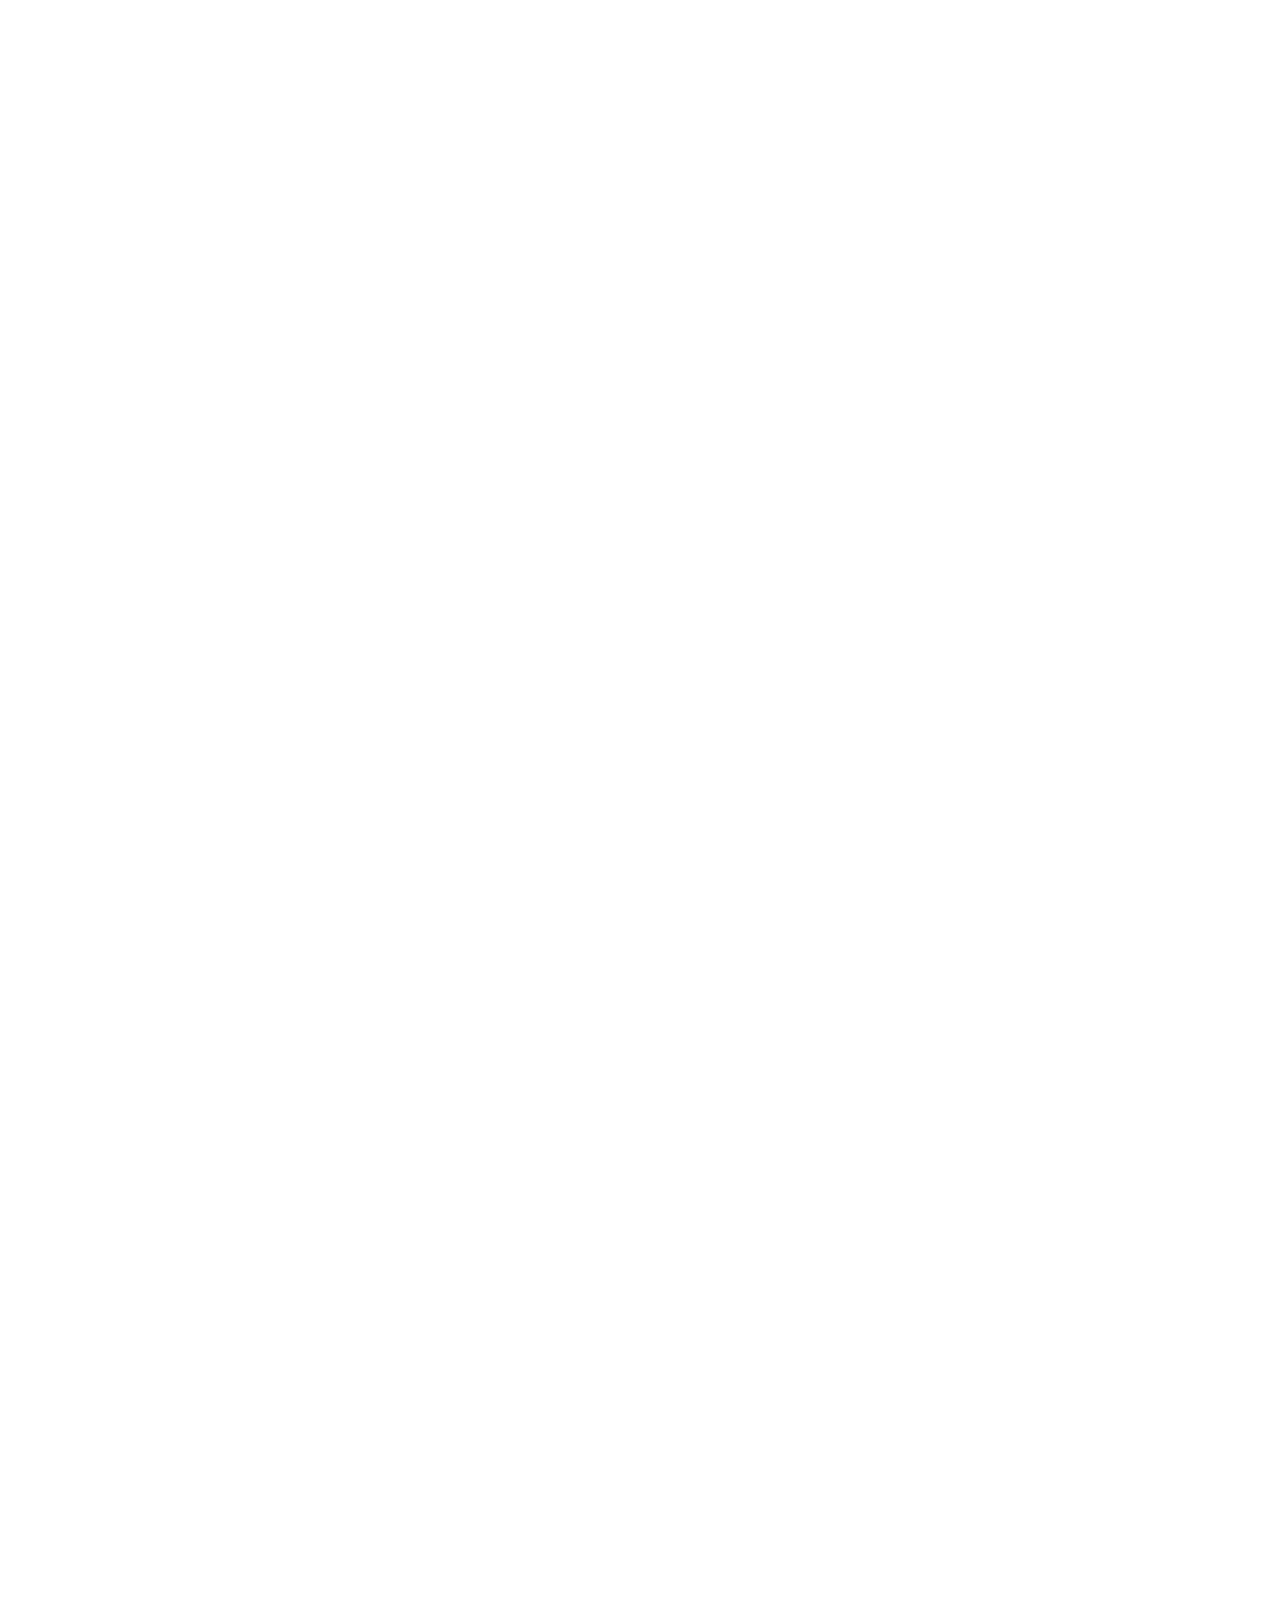
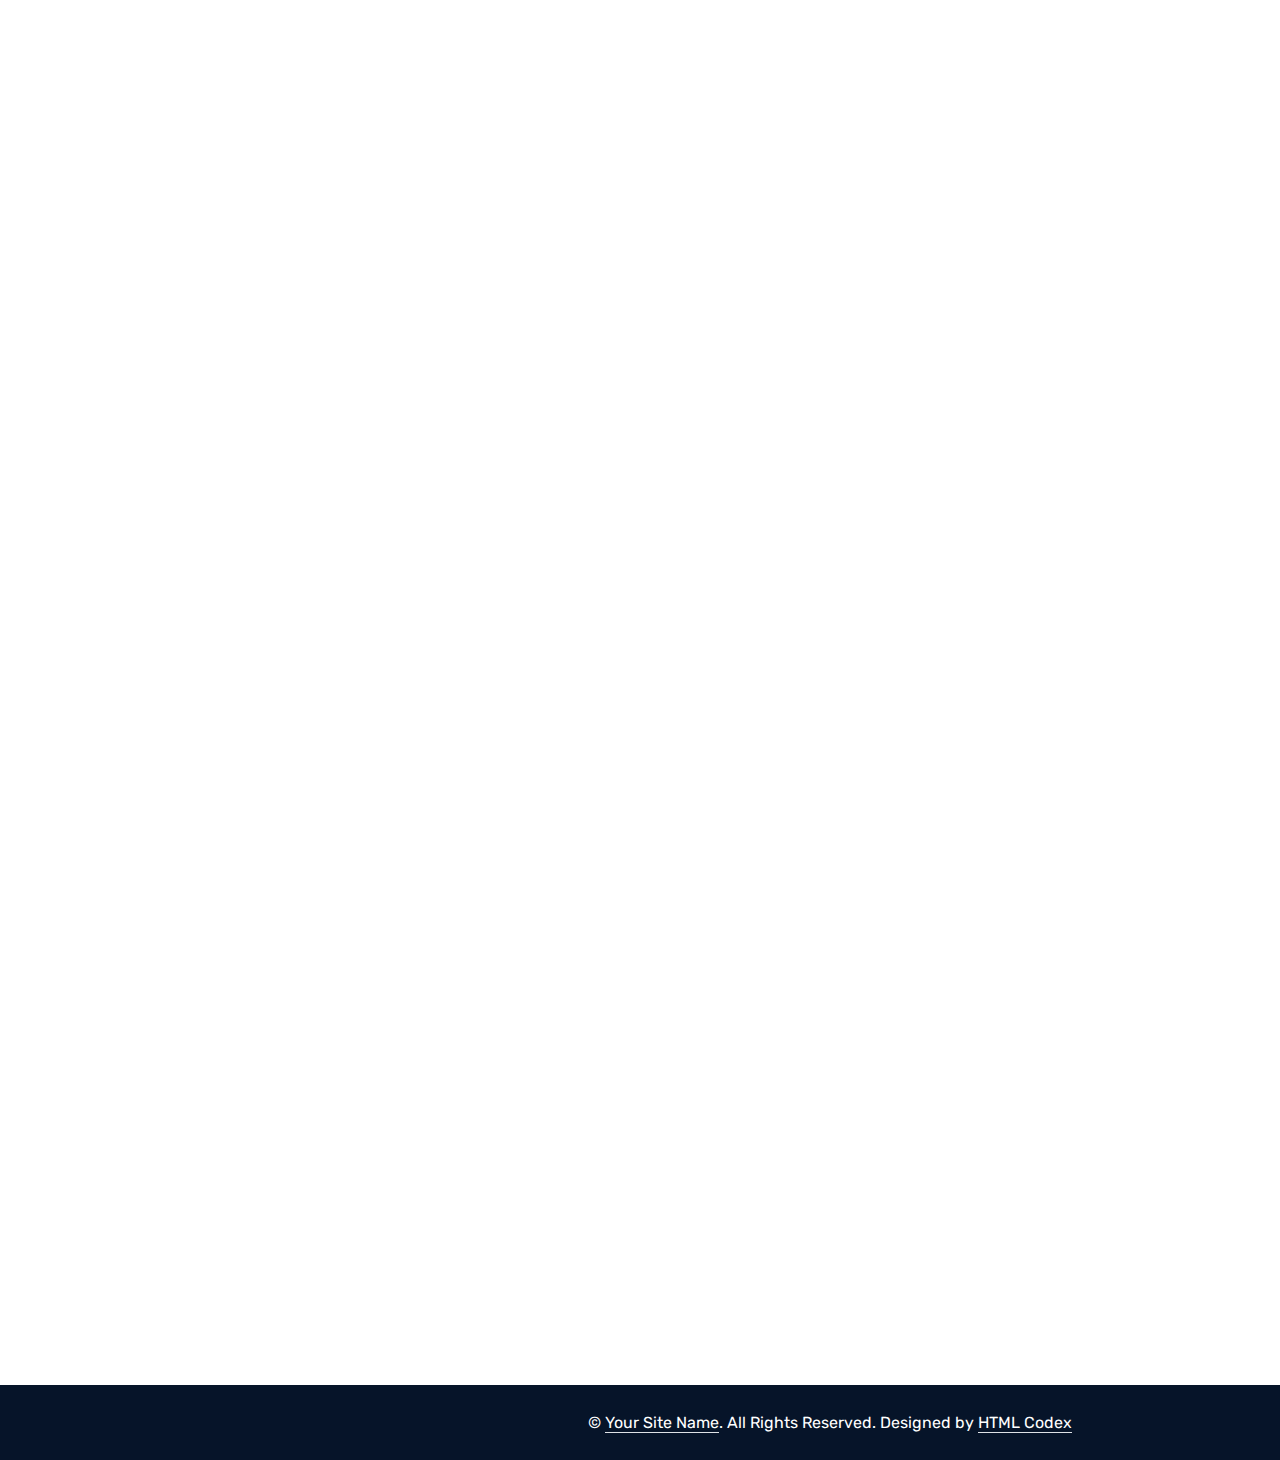
==== commit d4fd5c85: "add datas in 'about' and matching pictures (still miss some)" ====
--- a/about.html
+++ b/about.html
@@ -183,9 +183,11 @@
         <div class="container py-5">
             <div class="section-title text-center position-relative pb-3 mb-5 mx-auto" style="max-width: 600px;">
                 <h5 class="fw-bold text-primary text-uppercase">Membres & Roles</h5>
-                <h1 class="mb-0">Membres de la Junior entreprise de Ynov</h1>
+                <!-- Pôle organisation PYCA -->
+                <h1 class="mb-0">Pôle organisation PYCA</h1>
             </div>
             <div class="row g-5">
+                <!-- Jocelyn Bouihol -->
                 <div class="col-lg-4 wow slideInUp" data-wow-delay="0.3s">
                     <div class="team-item bg-light rounded overflow-hidden">
                         <div class="team-img position-relative overflow-hidden">
@@ -198,11 +200,51 @@
                             </div>
                         </div>
                         <div class="text-center py-4">
+                            <h4 class="text-primary">Jocelyn Bouihol</h4>
+                            <p class="text-uppercase m-0">Président</p>
+                        </div>
+                    </div>
+                </div>
+
+                <!-- Philippe Gaziot -->
+                <div class="col-lg-4 wow slideInUp" data-wow-delay="0.3s">
+                    <div class="team-item bg-light rounded overflow-hidden">
+                        <div class="team-img position-relative overflow-hidden">
+                            <img class="img-fluid w-100" src="img/photosMembres/Philippe_Gaziot.jpg" alt="">
+                            <div class="team-social">
+                                <a class="btn btn-lg btn-primary btn-lg-square rounded" href=""><i class="fab fa-twitter fw-normal"></i></a>
+                                <a class="btn btn-lg btn-primary btn-lg-square rounded" href=""><i class="fab fa-facebook-f fw-normal"></i></a>
+                                <a class="btn btn-lg btn-primary btn-lg-square rounded" href=""><i class="fab fa-instagram fw-normal"></i></a>
+                                <a class="btn btn-lg btn-primary btn-lg-square rounded" href=""><i class="fab fa-linkedin-in fw-normal"></i></a>
+                            </div>
+                        </div>
+                        <div class="text-center py-4">
+                            <h4 class="text-primary">Philippe Gaziot</h4>
+                            <p class="text-uppercase m-0">Secrétaire général</p>
+                        </div>
+                    </div>
+                </div>
+
+                <!-- Sofiane Stailli -->
+                <div class="col-lg-4 wow slideInUp" data-wow-delay="0.3s">
+                    <div class="team-item bg-light rounded overflow-hidden">
+                        <div class="team-img position-relative overflow-hidden">
+                            <img class="img-fluid w-100" src="img/team-1.jpg" alt="">
+                            <div class="team-social">
+                                <a class="btn btn-lg btn-primary btn-lg-square rounded" href=""><i class="fab fa-twitter fw-normal"></i></a>
+                                <a class="btn btn-lg btn-primary btn-lg-square rounded" href=""><i class="fab fa-facebook-f fw-normal"></i></a>
+                                <a class="btn btn-lg btn-primary btn-lg-square rounded" href=""><i class="fab fa-instagram fw-normal"></i></a>
+                                <a class="btn btn-lg btn-primary btn-lg-square rounded" href=""><i class="fab fa-linkedin-in fw-normal"></i></a>
+                            </div>
+                        </div>
+                        <div class="text-center py-4">
                             <h4 class="text-primary">Sofiane Stailli</h4>
-                            <p class="text-uppercase m-0">Designation</p>
-                        </div>
-                    </div>
-                </div>
+                            <p class="text-uppercase m-0">CEO</p>
+                        </div>
+                    </div>
+                </div>
+
+                <!-- Guillaume Prudhomme -->
                 <div class="col-lg-4 wow slideInUp" data-wow-delay="0.3s">
                     <div class="team-item bg-light rounded overflow-hidden">
                         <div class="team-img position-relative overflow-hidden">
@@ -215,11 +257,32 @@
                             </div>
                         </div>
                         <div class="text-center py-4">
-                            <h4 class="text-primary">Sofiane Stailli</h4>
-                            <p class="text-uppercase m-0">Designation</p>
-                        </div>
-                    </div>
-                </div>
+                            <h4 class="text-primary">Guillaume Prudhomme</h4>
+                            <p class="text-uppercase m-0">CEO adjoint</p>
+                        </div>
+                    </div>
+                </div>
+
+                <!-- Numa Gottolin -->
+                <div class="col-lg-4 wow slideInUp" data-wow-delay="0.3s">
+                    <div class="team-item bg-light rounded overflow-hidden">
+                        <div class="team-img position-relative overflow-hidden">
+                            <img class="img-fluid w-100" src="img/photosMembres/Numa.jpg" alt="">
+                            <div class="team-social">
+                                <a class="btn btn-lg btn-primary btn-lg-square rounded" href=""><i class="fab fa-twitter fw-normal"></i></a>
+                                <a class="btn btn-lg btn-primary btn-lg-square rounded" href=""><i class="fab fa-facebook-f fw-normal"></i></a>
+                                <a class="btn btn-lg btn-primary btn-lg-square rounded" href=""><i class="fab fa-instagram fw-normal"></i></a>
+                                <a class="btn btn-lg btn-primary btn-lg-square rounded" href=""><i class="fab fa-linkedin-in fw-normal"></i></a>
+                            </div>
+                        </div>
+                        <div class="text-center py-4">
+                            <h4 class="text-primary">Numa Gottolin</h4>
+                            <p class="text-uppercase m-0">Chef de projet</p>
+                        </div>
+                    </div>
+                </div>
+
+                <!-- Marine Monestier -->
                 <div class="col-lg-4 wow slideInUp" data-wow-delay="0.3s">
                     <div class="team-item bg-light rounded overflow-hidden">
                         <div class="team-img position-relative overflow-hidden">
@@ -232,11 +295,94 @@
                             </div>
                         </div>
                         <div class="text-center py-4">
-                            <h4 class="text-primary">Sofiane Stailli</h4>
-                            <p class="text-uppercase m-0">Designation</p>
-                        </div>
-                    </div>
-                </div>
+                            <h4 class="text-primary">Marine Monestier</h4>
+                            <p class="text-uppercase m-0">Cheffe de projet</p>
+                        </div>
+                    </div>
+                </div>
+
+                <!-- Mathis Chicault -->
+                <div class="col-lg-4 wow slideInUp" data-wow-delay="0.6s">
+                    <div class="team-item bg-light rounded overflow-hidden">
+                        <div class="team-img position-relative overflow-hidden">
+                            <img class="img-fluid w-100" src="img/photosMembres/Mathis.jpg" alt="">
+                            <div class="team-social">
+                                <a class="btn btn-lg btn-primary btn-lg-square rounded" href=""><i class="fab fa-twitter fw-normal"></i></a>
+                                <a class="btn btn-lg btn-primary btn-lg-square rounded" href=""><i class="fab fa-facebook-f fw-normal"></i></a>
+                                <a class="btn btn-lg btn-primary btn-lg-square rounded" href=""><i class="fab fa-instagram fw-normal"></i></a>
+                                <a class="btn btn-lg btn-primary btn-lg-square rounded" href=""><i class="fab fa-linkedin-in fw-normal"></i></a>
+                            </div>
+                        </div>
+                        <div class="text-center py-4">
+                            <h4 class="text-primary">Mathis Chicault</h4>
+                            <p class="text-uppercase m-0">Delivery audiovisuel</p>
+                        </div>
+                    </div>
+                </div>
+
+                <!-- Amrou Ben Youssef -->
+                <div class="col-lg-4 wow slideInUp" data-wow-delay="0.9s">
+                    <div class="team-item bg-light rounded overflow-hidden">
+                        <div class="team-img position-relative overflow-hidden">
+                            <img class="img-fluid w-100" src="img/photosMembres/amrou.jpg" alt="">
+                            <div class="team-social">
+                                <a class="btn btn-lg btn-primary btn-lg-square rounded" href=""><i class="fab fa-twitter fw-normal"></i></a>
+                                <a class="btn btn-lg btn-primary btn-lg-square rounded" href=""><i class="fab fa-facebook-f fw-normal"></i></a>
+                                <a class="btn btn-lg btn-primary btn-lg-square rounded" href=""><i class="fab fa-instagram fw-normal"></i></a>
+                                <a class="btn btn-lg btn-primary btn-lg-square rounded" href=""><i class="fab fa-linkedin-in fw-normal"></i></a>
+                            </div>
+                        </div>
+                        <div class="text-center py-4">
+                            <h4 class="text-primary">Amrou Ben Youssef</h4>
+                            <p class="text-uppercase m-0">Delivery commercial & informatique</p>
+                        </div>
+                    </div>
+                </div>
+
+                <!-- Côme De Saint Exupéry -->
+                <div class="col-lg-4 wow slideInUp" data-wow-delay="0.3s">
+                    <div class="team-item bg-light rounded overflow-hidden">
+                        <div class="team-img position-relative overflow-hidden">
+                            <img class="img-fluid w-100" src="img/photosMembres/Côme.jpg" alt="">
+                            <div class="team-social">
+                                <a class="btn btn-lg btn-primary btn-lg-square rounded" href=""><i class="fab fa-twitter fw-normal"></i></a>
+                                <a class="btn btn-lg btn-primary btn-lg-square rounded" href=""><i class="fab fa-facebook-f fw-normal"></i></a>
+                                <a class="btn btn-lg btn-primary btn-lg-square rounded" href=""><i class="fab fa-instagram fw-normal"></i></a>
+                                <a class="btn btn-lg btn-primary btn-lg-square rounded" href=""><i class="fab fa-linkedin-in fw-normal"></i></a>
+                            </div>
+                        </div>
+                        <div class="text-center py-4">
+                            <h4 class="text-primary">Côme De Saint Exupéry</h4>
+                            <p class="text-uppercase m-0">Delivery marketing</p>
+                        </div>
+                    </div>
+                </div>
+            </div>
+            <br>
+            <div class="section-title text-center position-relative pb-3 mb-5 mx-auto" style="max-width: 600px;">
+                <!-- Pôle production -->
+                <h1 class="mb-0">Pôle production</h1>
+            </div>
+            <div class="row g-5">
+                <!-- Redwane Ouamar -->
+                <div class="col-lg-4 wow slideInUp" data-wow-delay="0.3s">
+                    <div class="team-item bg-light rounded overflow-hidden">
+                        <div class="team-img position-relative overflow-hidden">
+                            <img class="img-fluid w-100" src="img/photosMembres/Redwane.jpg" alt="">
+                            <div class="team-social">
+                                <a class="btn btn-lg btn-primary btn-lg-square rounded" href=""><i class="fab fa-twitter fw-normal"></i></a>
+                                <a class="btn btn-lg btn-primary btn-lg-square rounded" href=""><i class="fab fa-facebook-f fw-normal"></i></a>
+                                <a class="btn btn-lg btn-primary btn-lg-square rounded" href=""><i class="fab fa-instagram fw-normal"></i></a>
+                                <a class="btn btn-lg btn-primary btn-lg-square rounded" href=""><i class="fab fa-linkedin-in fw-normal"></i></a>
+                            </div>
+                        </div>
+                        <div class="text-center py-4">
+                            <h4 class="text-primary">Redwane Ouamar</h4>
+                        </div>
+                    </div>
+                </div>
+
+                <!-- Louis Poursac Lucio -->
                 <div class="col-lg-4 wow slideInUp" data-wow-delay="0.3s">
                     <div class="team-item bg-light rounded overflow-hidden">
                         <div class="team-img position-relative overflow-hidden">
@@ -249,11 +395,198 @@
                             </div>
                         </div>
                         <div class="text-center py-4">
-                            <h4 class="text-primary">Sofiane Stailli</h4>
-                            <p class="text-uppercase m-0">Designation</p>
-                        </div>
-                    </div>
-                </div>
+                            <h4 class="text-primary">Louis Poursac Lucio</h4>
+                        </div>
+                    </div>
+                </div>
+
+                <!-- Somaya Assaadi -->
+                <div class="col-lg-4 wow slideInUp" data-wow-delay="0.3s">
+                    <div class="team-item bg-light rounded overflow-hidden">
+                        <div class="team-img position-relative overflow-hidden">
+                            <img class="img-fluid w-100" src="img/photosMembres/Somaya.jpg" alt="">
+                            <div class="team-social">
+                                <a class="btn btn-lg btn-primary btn-lg-square rounded" href=""><i class="fab fa-twitter fw-normal"></i></a>
+                                <a class="btn btn-lg btn-primary btn-lg-square rounded" href=""><i class="fab fa-facebook-f fw-normal"></i></a>
+                                <a class="btn btn-lg btn-primary btn-lg-square rounded" href=""><i class="fab fa-instagram fw-normal"></i></a>
+                                <a class="btn btn-lg btn-primary btn-lg-square rounded" href=""><i class="fab fa-linkedin-in fw-normal"></i></a>
+                            </div>
+                        </div>
+                        <div class="text-center py-4">
+                            <h4 class="text-primary">Somaya Assaadi</h4>
+                        </div>
+                    </div>
+                </div>
+
+                <!-- Yvenlee Vonin-Kabel -->
+                <div class="col-lg-4 wow slideInUp" data-wow-delay="0.3s">
+                    <div class="team-item bg-light rounded overflow-hidden">
+                        <div class="team-img position-relative overflow-hidden">
+                            <img class="img-fluid w-100" src="img/photosMembres/Yvenlee.jpg" alt="">
+                            <div class="team-social">
+                                <a class="btn btn-lg btn-primary btn-lg-square rounded" href=""><i class="fab fa-twitter fw-normal"></i></a>
+                                <a class="btn btn-lg btn-primary btn-lg-square rounded" href=""><i class="fab fa-facebook-f fw-normal"></i></a>
+                                <a class="btn btn-lg btn-primary btn-lg-square rounded" href=""><i class="fab fa-instagram fw-normal"></i></a>
+                                <a class="btn btn-lg btn-primary btn-lg-square rounded" href=""><i class="fab fa-linkedin-in fw-normal"></i></a>
+                            </div>
+                        </div>
+                        <div class="text-center py-4">
+                            <h4 class="text-primary">Yvenlee Vonin-Kabel</h4>
+                        </div>
+                    </div>
+                </div>
+
+                <!-- Amadis Talavera -->
+                <div class="col-lg-4 wow slideInUp" data-wow-delay="0.3s">
+                    <div class="team-item bg-light rounded overflow-hidden">
+                        <div class="team-img position-relative overflow-hidden">
+                            <img class="img-fluid w-100" src="img/photosMembres/Amadis_TALAVERA.jpg" alt="">
+                            <div class="team-social">
+                                <a class="btn btn-lg btn-primary btn-lg-square rounded" href=""><i class="fab fa-twitter fw-normal"></i></a>
+                                <a class="btn btn-lg btn-primary btn-lg-square rounded" href=""><i class="fab fa-facebook-f fw-normal"></i></a>
+                                <a class="btn btn-lg btn-primary btn-lg-square rounded" href=""><i class="fab fa-instagram fw-normal"></i></a>
+                                <a class="btn btn-lg btn-primary btn-lg-square rounded" href=""><i class="fab fa-linkedin-in fw-normal"></i></a>
+                            </div>
+                        </div>
+                        <div class="text-center py-4">
+                            <h4 class="text-primary">Amadis Talavera</h4>
+                        </div>
+                    </div>
+                </div>
+
+                <!-- Antoine Richard -->
+                <div class="col-lg-4 wow slideInUp" data-wow-delay="0.3s">
+                    <div class="team-item bg-light rounded overflow-hidden">
+                        <div class="team-img position-relative overflow-hidden">
+                            <img class="img-fluid w-100" src="img/photosMembres/Antoine.png" alt="">
+                            <div class="team-social">
+                                <a class="btn btn-lg btn-primary btn-lg-square rounded" href=""><i class="fab fa-twitter fw-normal"></i></a>
+                                <a class="btn btn-lg btn-primary btn-lg-square rounded" href=""><i class="fab fa-facebook-f fw-normal"></i></a>
+                                <a class="btn btn-lg btn-primary btn-lg-square rounded" href=""><i class="fab fa-instagram fw-normal"></i></a>
+                                <a class="btn btn-lg btn-primary btn-lg-square rounded" href=""><i class="fab fa-linkedin-in fw-normal"></i></a>
+                            </div>
+                        </div>
+                        <div class="text-center py-4">
+                            <h4 class="text-primary">Antoine Richard</h4>
+                        </div>
+                    </div>
+                </div>
+
+                <!-- Eva Ighodora -->
+                <div class="col-lg-4 wow slideInUp" data-wow-delay="0.3s">
+                    <div class="team-item bg-light rounded overflow-hidden">
+                        <div class="team-img position-relative overflow-hidden">
+                            <img class="img-fluid w-100" src="img/photosMembres/Eva.png" alt="">
+                            <div class="team-social">
+                                <a class="btn btn-lg btn-primary btn-lg-square rounded" href=""><i class="fab fa-twitter fw-normal"></i></a>
+                                <a class="btn btn-lg btn-primary btn-lg-square rounded" href=""><i class="fab fa-facebook-f fw-normal"></i></a>
+                                <a class="btn btn-lg btn-primary btn-lg-square rounded" href=""><i class="fab fa-instagram fw-normal"></i></a>
+                                <a class="btn btn-lg btn-primary btn-lg-square rounded" href=""><i class="fab fa-linkedin-in fw-normal"></i></a>
+                            </div>
+                        </div>
+                        <div class="text-center py-4">
+                            <h4 class="text-primary">Eva Ighodora</h4>
+                        </div>
+                    </div>
+                </div>
+
+                <!-- Matthias Pollet -->
+                <div class="col-lg-4 wow slideInUp" data-wow-delay="0.3s">
+                    <div class="team-item bg-light rounded overflow-hidden">
+                        <div class="team-img position-relative overflow-hidden">
+                            <img class="img-fluid w-100" src="img/photosMembres/Matthias.jpg" alt="">
+                            <div class="team-social">
+                                <a class="btn btn-lg btn-primary btn-lg-square rounded" href=""><i class="fab fa-twitter fw-normal"></i></a>
+                                <a class="btn btn-lg btn-primary btn-lg-square rounded" href=""><i class="fab fa-facebook-f fw-normal"></i></a>
+                                <a class="btn btn-lg btn-primary btn-lg-square rounded" href=""><i class="fab fa-instagram fw-normal"></i></a>
+                                <a class="btn btn-lg btn-primary btn-lg-square rounded" href=""><i class="fab fa-linkedin-in fw-normal"></i></a>
+                            </div>
+                        </div>
+                        <div class="text-center py-4">
+                            <h4 class="text-primary">Matthias Pollet</h4>
+                        </div>
+                    </div>
+                </div>
+
+                <!-- Elisa Hamedi -->
+                <div class="col-lg-4 wow slideInUp" data-wow-delay="0.3s">
+                    <div class="team-item bg-light rounded overflow-hidden">
+                        <div class="team-img position-relative overflow-hidden">
+                            <img class="img-fluid w-100" src="img/photosMembres/Elisa_Hamedi.jpg" alt="">
+                            <div class="team-social">
+                                <a class="btn btn-lg btn-primary btn-lg-square rounded" href=""><i class="fab fa-twitter fw-normal"></i></a>
+                                <a class="btn btn-lg btn-primary btn-lg-square rounded" href=""><i class="fab fa-facebook-f fw-normal"></i></a>
+                                <a class="btn btn-lg btn-primary btn-lg-square rounded" href=""><i class="fab fa-instagram fw-normal"></i></a>
+                                <a class="btn btn-lg btn-primary btn-lg-square rounded" href=""><i class="fab fa-linkedin-in fw-normal"></i></a>
+                            </div>
+                        </div>
+                        <div class="text-center py-4">
+                            <h4 class="text-primary">Elisa Hamedi</h4>
+                        </div>
+                    </div>
+                </div>
+
+                <!-- Eli Moktar -->
+                <div class="col-lg-4 wow slideInUp" data-wow-delay="0.3s">
+                    <div class="team-item bg-light rounded overflow-hidden">
+                        <div class="team-img position-relative overflow-hidden">
+                            <img class="img-fluid w-100" src="img/photosMembres/Eli.jpg" alt="">
+                            <div class="team-social">
+                                <a class="btn btn-lg btn-primary btn-lg-square rounded" href=""><i class="fab fa-twitter fw-normal"></i></a>
+                                <a class="btn btn-lg btn-primary btn-lg-square rounded" href=""><i class="fab fa-facebook-f fw-normal"></i></a>
+                                <a class="btn btn-lg btn-primary btn-lg-square rounded" href=""><i class="fab fa-instagram fw-normal"></i></a>
+                                <a class="btn btn-lg btn-primary btn-lg-square rounded" href=""><i class="fab fa-linkedin-in fw-normal"></i></a>
+                            </div>
+                        </div>
+                        <div class="text-center py-4">
+                            <h4 class="text-primary">Eli Moktar</h4>
+                        </div>
+                    </div>
+                </div>
+
+                <!-- Mathieu Lienard -->
+                <div class="col-lg-4 wow slideInUp" data-wow-delay="0.3s">
+                    <div class="team-item bg-light rounded overflow-hidden">
+                        <div class="team-img position-relative overflow-hidden">
+                            <img class="img-fluid w-100" src="img/photosMembres/MathieuL.jpg" alt="">
+                            <div class="team-social">
+                                <a class="btn btn-lg btn-primary btn-lg-square rounded" href=""><i class="fab fa-twitter fw-normal"></i></a>
+                                <a class="btn btn-lg btn-primary btn-lg-square rounded" href=""><i class="fab fa-facebook-f fw-normal"></i></a>
+                                <a class="btn btn-lg btn-primary btn-lg-square rounded" href=""><i class="fab fa-instagram fw-normal"></i></a>
+                                <a class="btn btn-lg btn-primary btn-lg-square rounded" href=""><i class="fab fa-linkedin-in fw-normal"></i></a>
+                            </div>
+                        </div>
+                        <div class="text-center py-4">
+                            <h4 class="text-primary">Mathieu Lienard</h4>
+                        </div>
+                    </div>
+                </div>
+
+                <!-- Jennie Nkwebjan -->
+                <div class="col-lg-4 wow slideInUp" data-wow-delay="0.3s">
+                    <div class="team-item bg-light rounded overflow-hidden">
+                        <div class="team-img position-relative overflow-hidden">
+                            <img class="img-fluid w-100" src="img/photosMembres/Jennie.jpg" alt="">
+                            <div class="team-social">
+                                <a class="btn btn-lg btn-primary btn-lg-square rounded" href=""><i class="fab fa-twitter fw-normal"></i></a>
+                                <a class="btn btn-lg btn-primary btn-lg-square rounded" href=""><i class="fab fa-facebook-f fw-normal"></i></a>
+                                <a class="btn btn-lg btn-primary btn-lg-square rounded" href=""><i class="fab fa-instagram fw-normal"></i></a>
+                                <a class="btn btn-lg btn-primary btn-lg-square rounded" href=""><i class="fab fa-linkedin-in fw-normal"></i></a>
+                            </div>
+                        </div>
+                        <div class="text-center py-4">
+                            <h4 class="text-primary">Jennie Nkwebjan</h4>
+                        </div>
+                    </div>
+                </div>
+            </div>
+            <br>
+            <div class="section-title text-center position-relative pb-3 mb-5 mx-auto" style="max-width: 600px;">
+                <!-- Pôle Commerce -->
+                <h1 class="mb-0">Pôle commerce</h1>
+            </div>
+            <div class="row g-5">
+                <!-- Redwane Ouamar -->
                 <div class="col-lg-4 wow slideInUp" data-wow-delay="0.3s">
                     <div class="team-item bg-light rounded overflow-hidden">
                         <div class="team-img position-relative overflow-hidden">
@@ -266,96 +599,10 @@
                             </div>
                         </div>
                         <div class="text-center py-4">
-                            <h4 class="text-primary">Sofiane Stailli</h4>
-                            <p class="text-uppercase m-0">Designation</p>
-                        </div>
-                    </div>
-                </div>
-                <div class="col-lg-4 wow slideInUp" data-wow-delay="0.3s">
-                    <div class="team-item bg-light rounded overflow-hidden">
-                        <div class="team-img position-relative overflow-hidden">
-                            <img class="img-fluid w-100" src="img/team-1.jpg" alt="">
-                            <div class="team-social">
-                                <a class="btn btn-lg btn-primary btn-lg-square rounded" href=""><i class="fab fa-twitter fw-normal"></i></a>
-                                <a class="btn btn-lg btn-primary btn-lg-square rounded" href=""><i class="fab fa-facebook-f fw-normal"></i></a>
-                                <a class="btn btn-lg btn-primary btn-lg-square rounded" href=""><i class="fab fa-instagram fw-normal"></i></a>
-                                <a class="btn btn-lg btn-primary btn-lg-square rounded" href=""><i class="fab fa-linkedin-in fw-normal"></i></a>
-                            </div>
-                        </div>
-                        <div class="text-center py-4">
-                            <h4 class="text-primary">Sofiane Stailli</h4>
-                            <p class="text-uppercase m-0">Designation</p>
-                        </div>
-                    </div>
-                </div>
-                <div class="col-lg-4 wow slideInUp" data-wow-delay="0.6s">
-                    <div class="team-item bg-light rounded overflow-hidden">
-                        <div class="team-img position-relative overflow-hidden">
-                            <img class="img-fluid w-100" src="img/team-2.jpg" alt="">
-                            <div class="team-social">
-                                <a class="btn btn-lg btn-primary btn-lg-square rounded" href=""><i class="fab fa-twitter fw-normal"></i></a>
-                                <a class="btn btn-lg btn-primary btn-lg-square rounded" href=""><i class="fab fa-facebook-f fw-normal"></i></a>
-                                <a class="btn btn-lg btn-primary btn-lg-square rounded" href=""><i class="fab fa-instagram fw-normal"></i></a>
-                                <a class="btn btn-lg btn-primary btn-lg-square rounded" href=""><i class="fab fa-linkedin-in fw-normal"></i></a>
-                            </div>
-                        </div>
-                        <div class="text-center py-4">
-                            <h4 class="text-primary">Jocelyn B.</h4>
-                            <p class="text-uppercase m-0">Président</p>
-                        </div>
-                    </div>
-                </div>
-                <div class="col-lg-4 wow slideInUp" data-wow-delay="0.9s">
-                    <div class="team-item bg-light rounded overflow-hidden">
-                        <div class="team-img position-relative overflow-hidden">
-                            <img class="img-fluid w-100" src="img/team-3.jpg" alt="">
-                            <div class="team-social">
-                                <a class="btn btn-lg btn-primary btn-lg-square rounded" href=""><i class="fab fa-twitter fw-normal"></i></a>
-                                <a class="btn btn-lg btn-primary btn-lg-square rounded" href=""><i class="fab fa-facebook-f fw-normal"></i></a>
-                                <a class="btn btn-lg btn-primary btn-lg-square rounded" href=""><i class="fab fa-instagram fw-normal"></i></a>
-                                <a class="btn btn-lg btn-primary btn-lg-square rounded" href=""><i class="fab fa-linkedin-in fw-normal"></i></a>
-                            </div>
-                        </div>
-                        <div class="text-center py-4">
-                            <h4 class="text-primary">Philippe G.</h4>
-                            <p class="text-uppercase m-0">Secrétaire Géneral</p>
-                        </div>
-                    </div>
-                </div>
-                <div class="col-lg-4 wow slideInUp" data-wow-delay="0.3s">
-                    <div class="team-item bg-light rounded overflow-hidden">
-                        <div class="team-img position-relative overflow-hidden">
-                            <img class="img-fluid w-100" src="img/team-1.jpg" alt="">
-                            <div class="team-social">
-                                <a class="btn btn-lg btn-primary btn-lg-square rounded" href=""><i class="fab fa-twitter fw-normal"></i></a>
-                                <a class="btn btn-lg btn-primary btn-lg-square rounded" href=""><i class="fab fa-facebook-f fw-normal"></i></a>
-                                <a class="btn btn-lg btn-primary btn-lg-square rounded" href=""><i class="fab fa-instagram fw-normal"></i></a>
-                                <a class="btn btn-lg btn-primary btn-lg-square rounded" href=""><i class="fab fa-linkedin-in fw-normal"></i></a>
-                            </div>
-                        </div>
-                        <div class="text-center py-4">
-                            <h4 class="text-primary">Sofiane Stailli</h4>
-                            <p class="text-uppercase m-0">Designation</p>
-                        </div>
-                    </div>
-                </div>
-                <!-- <div class="col-lg-4 wow slideInUp" data-wow-delay="0.3s">
-                    <div class="team-item bg-light rounded overflow-hidden">
-                        <div class="team-img position-relative overflow-hidden">
-                            <img class="img-fluid w-100" src="img/team-1.jpg" alt="">
-                            <div class="team-social">
-                                <a class="btn btn-lg btn-primary btn-lg-square rounded" href=""><i class="fab fa-twitter fw-normal"></i></a>
-                                <a class="btn btn-lg btn-primary btn-lg-square rounded" href=""><i class="fab fa-facebook-f fw-normal"></i></a>
-                                <a class="btn btn-lg btn-primary btn-lg-square rounded" href=""><i class="fab fa-instagram fw-normal"></i></a>
-                                <a class="btn btn-lg btn-primary btn-lg-square rounded" href=""><i class="fab fa-linkedin-in fw-normal"></i></a>
-                            </div>
-                        </div>
-                        <div class="text-center py-4">
-                            <h4 class="text-primary">Sofiane Stailli</h4>
-                            <p class="text-uppercase m-0">Designation</p>
-                        </div>
-                    </div>
-                </div> -->
+                            <h4 class="text-primary">Erwan Claerhout</h4>
+                        </div>
+                    </div>
+                </div>
             </div>
         </div>
     </div>
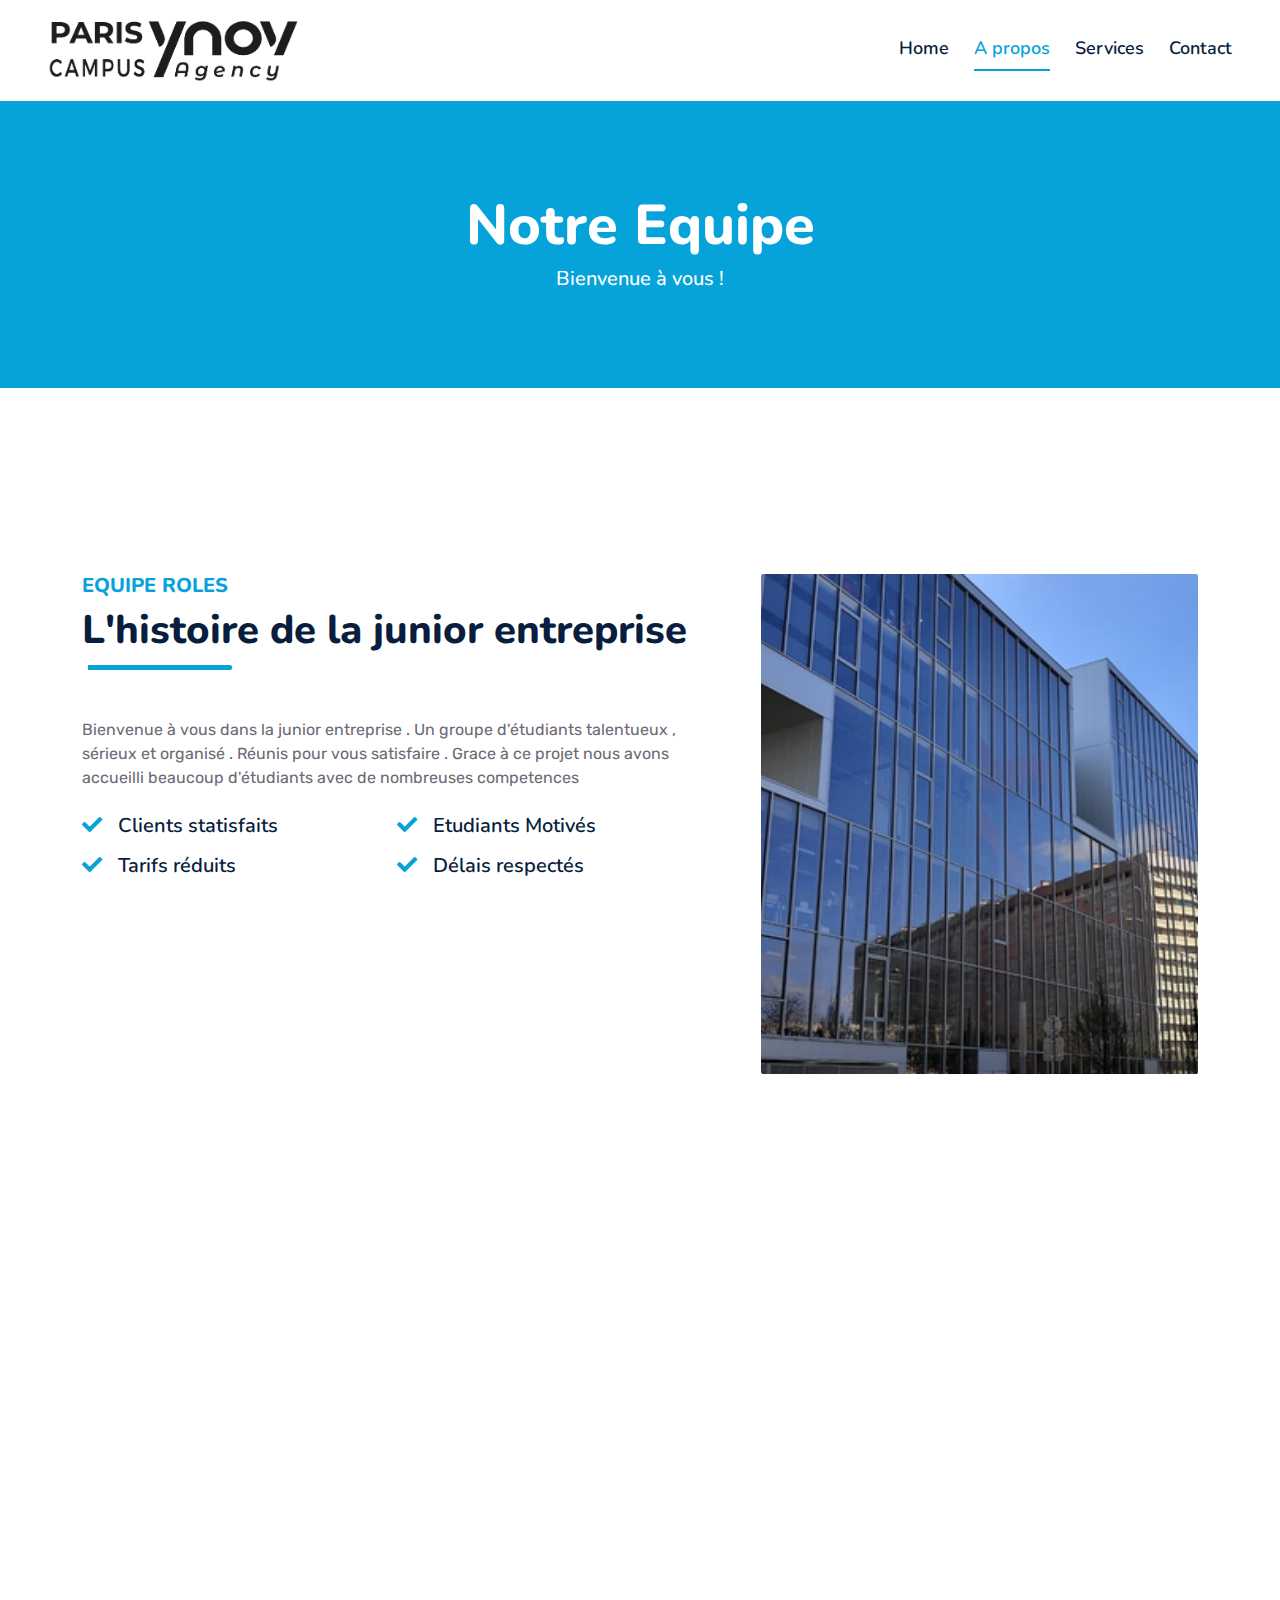
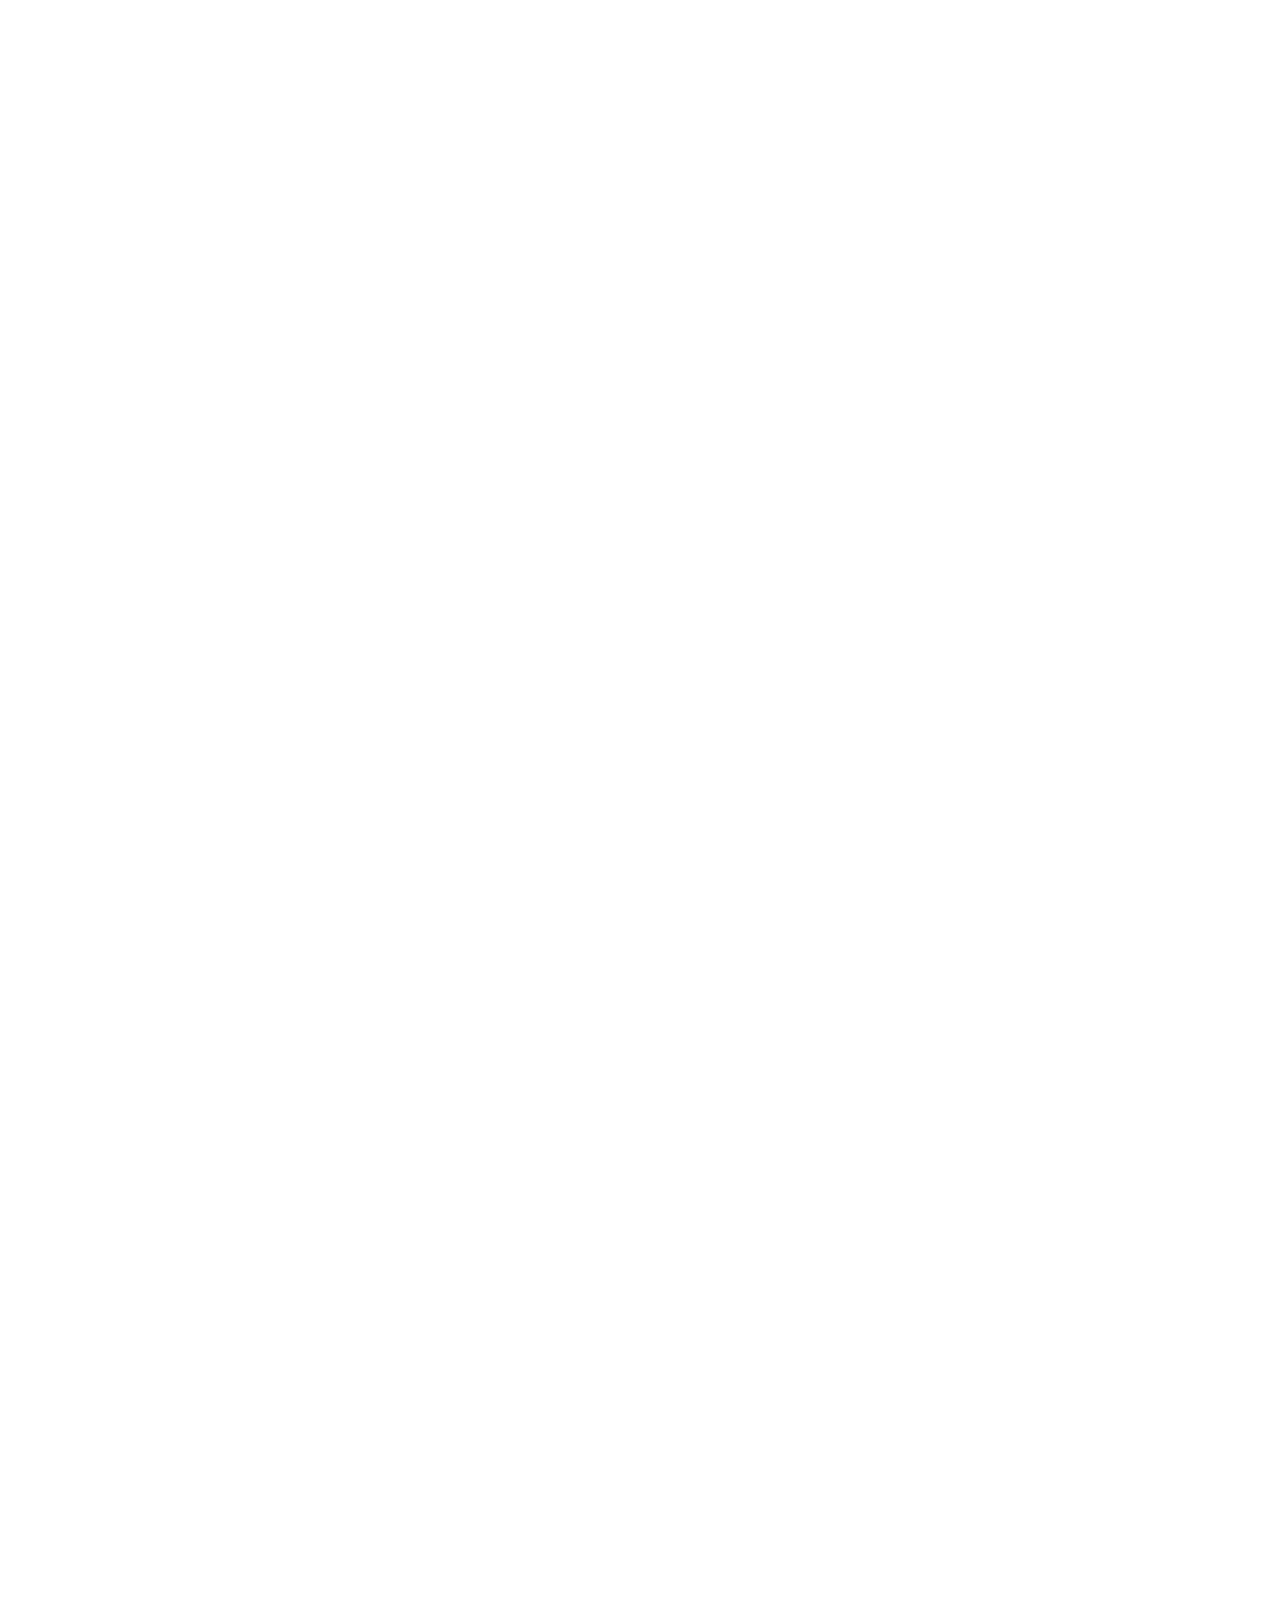
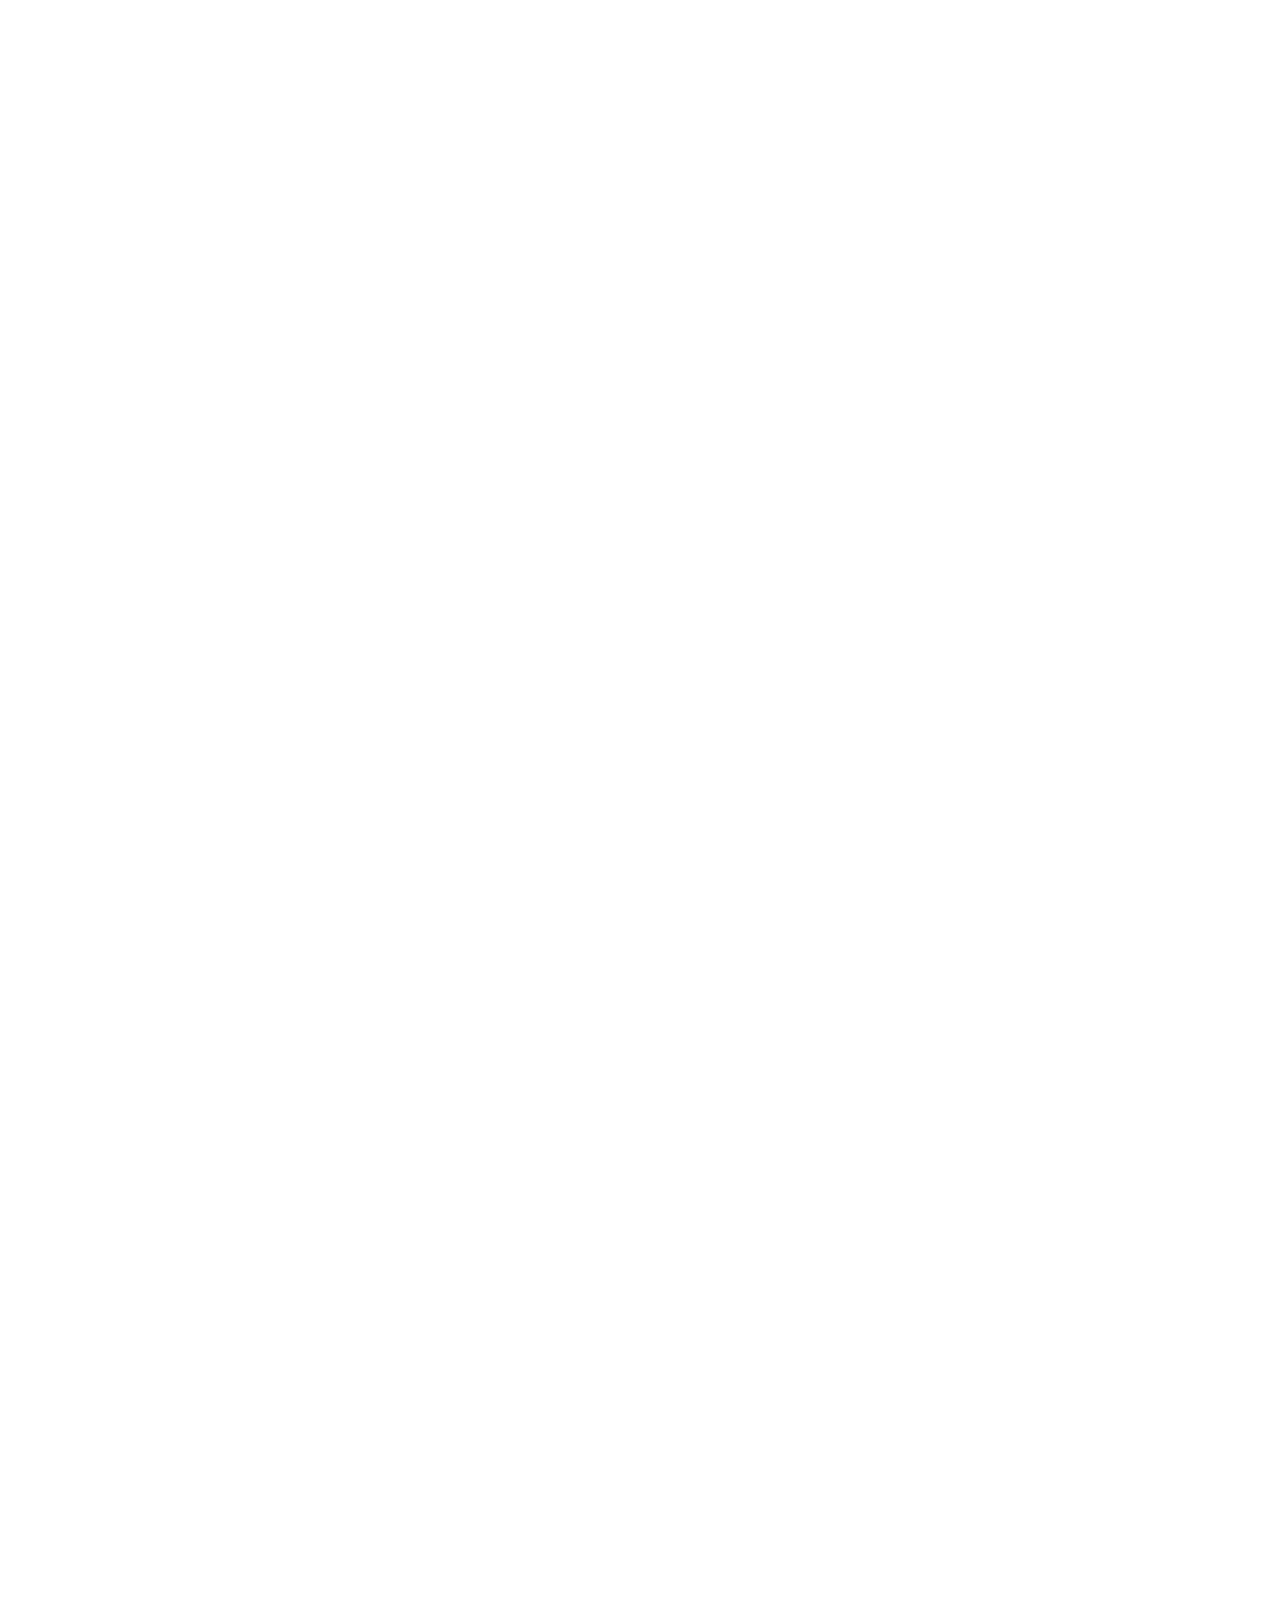
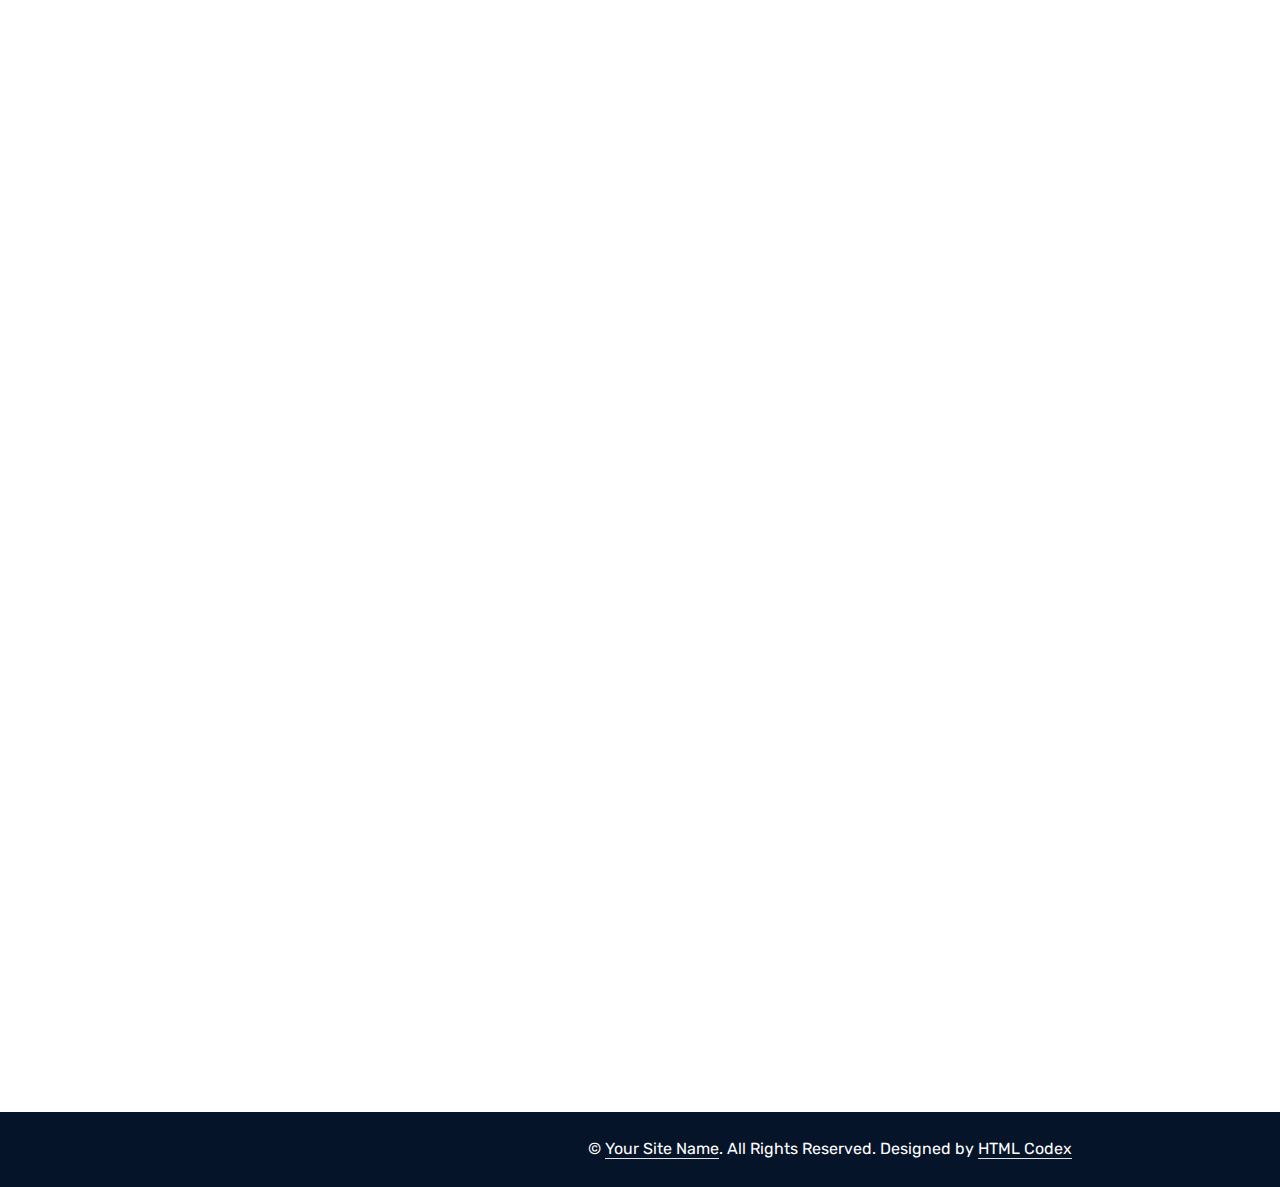
==== commit 42b24915: "UPDATE orga photo" ====
--- a/about.html
+++ b/about.html
@@ -37,31 +37,6 @@
         <div class="spinner"></div>
     </div>
     <!-- Spinner End -->
-
-
-    <!-- Topbar Start -->
-    <!-- <div class="container-fluid bg-dark px-5 d-none d-lg-block">
-        <div class="row gx-0">
-            <div class="col-lg-8 text-center text-lg-start mb-2 mb-lg-0">
-                <div class="d-inline-flex align-items-center" style="height: 45px;">
-                    <small class="me-3 text-light"><i class="fa fa-map-marker-alt me-2"></i>123 Street, New York, USA</small>
-                    <small class="me-3 text-light"><i class="fa fa-phone-alt me-2"></i>+012 345 6789</small>
-                    <small class="text-light"><i class="fa fa-envelope-open me-2"></i>info@example.com</small>
-                </div>
-            </div>
-            <div class="col-lg-4 text-center text-lg-end">
-                <div class="d-inline-flex align-items-center" style="height: 45px;">
-                    <a class="btn btn-sm btn-outline-light btn-sm-square rounded-circle me-2" href=""><i class="fab fa-twitter fw-normal"></i></a>
-                    <a class="btn btn-sm btn-outline-light btn-sm-square rounded-circle me-2" href=""><i class="fab fa-facebook-f fw-normal"></i></a>
-                    <a class="btn btn-sm btn-outline-light btn-sm-square rounded-circle me-2" href=""><i class="fab fa-linkedin-in fw-normal"></i></a>
-                    <a class="btn btn-sm btn-outline-light btn-sm-square rounded-circle me-2" href=""><i class="fab fa-instagram fw-normal"></i></a>
-                    <a class="btn btn-sm btn-outline-light btn-sm-square rounded-circle" href=""><i class="fab fa-youtube fw-normal"></i></a>
-                </div>
-            </div>
-        </div>
-    </div> -->
-    <!-- Topbar End -->
-
 
     <!-- Navbar Start -->
     <div class="container-fluid position-relative p-0">
@@ -79,27 +54,8 @@
                     <a href="index.html" class="nav-item nav-link h-25 text-dark">Home</a>
                     <a href="about.html" class="nav-item nav-link h-25 active">A propos</a>
                     <a href="service.html" class="nav-item nav-link h-25 text-dark">Services</a>
-                    <!-- <div class="nav-item dropdown">
-                        <a href="#" class="nav-link dropdown-toggle h-25 text-dark" data-bs-toggle="dropdown">Blog</a>
-                        <div class="dropdown-menu m-0">
-                            <a href="blog.html" class="dropdown-item h-25 text-dark">Blog Grid</a>
-                            <a href="detail.html" class="dropdown-item h-25 text-dark">Blog Detail</a>
-                        </div>
-                    </div> -->
-                    <!-- <div class="nav-item dropdown">
-                        <a href="#" class="nav-link dropdown-toggle h-25 text-dark" data-bs-toggle="dropdown">Pages</a>
-                        <div class="dropdown-menu m-0">
-                            <a href="price.html" class="dropdown-item h-25 text-dark">Pricing Plan</a>
-                            <a href="feature.html" class="dropdown-item h-25 text-dark">Our features</a>
-                            <a href="team.html" class="dropdown-item h-25 text-dark">Team Members</a>
-                            <a href="testimonial.html" class="dropdown-item h-25 text-dark">Testimonial</a>
-                            <a href="quote.html" class="dropdown-item h-25 text-dark">Free Quote</a>
-                        </div>
-                    </div> -->
                     <a href="contact.html" class="nav-item nav-link h-25 text-dark">Contact</a>
                 </div>
-                <!-- <butaton type="button" class="btn text-primary ms-3" data-bs-toggle="modal" data-bs-target="#searchModal"><i class="fa fa-search"></i></butaton>
-                <a href="https://htmlcodex.com/startup-company-website-template" class="btn btn-primary py-2 px-4 ms-3">Download Pro Version</a> -->
             </div>
         </nav>
 
@@ -108,7 +64,6 @@
                 <div class="col-12 pt-lg-5 mt-lg-5 text-center">
                     <h1 class="display-4 text-white animated zoomIn">Notre Equipe</h1>
                     <a href="" class="h5 text-white">Bienvenue à vous !</a>
-                    <!-- <i class="far fa-circle text-white px-2"></i> -->
                     <a href="" class="h5 text-white"></a>
                 </div>
             </div>
@@ -162,7 +117,7 @@
                         </div>
                         <div class="ps-4">
                             <h5 class="mb-2">Email me</h5>
-                            <h4 class="text-primary mb-0">email@ynov.com</h4>
+                            <h4 class="text-primary mb-0"><a href="mailto:contact@paris-ynov-campus-agency.com">contact@paris-ynov-campus-agency.com</a></h4>
                         </div>
                     </div>
                     <a href="quote.html" class="btn btn-primary py-3 px-5 mt-3 wow zoomIn" data-wow-delay="0.9s">N'hésitez pas !</a>
@@ -192,12 +147,6 @@
                     <div class="team-item bg-light rounded overflow-hidden">
                         <div class="team-img position-relative overflow-hidden">
                             <img class="img-fluid w-100" src="img/team-1.jpg" alt="">
-                            <div class="team-social">
-                                <a class="btn btn-lg btn-primary btn-lg-square rounded" href=""><i class="fab fa-twitter fw-normal"></i></a>
-                                <a class="btn btn-lg btn-primary btn-lg-square rounded" href=""><i class="fab fa-facebook-f fw-normal"></i></a>
-                                <a class="btn btn-lg btn-primary btn-lg-square rounded" href=""><i class="fab fa-instagram fw-normal"></i></a>
-                                <a class="btn btn-lg btn-primary btn-lg-square rounded" href=""><i class="fab fa-linkedin-in fw-normal"></i></a>
-                            </div>
                         </div>
                         <div class="text-center py-4">
                             <h4 class="text-primary">Jocelyn Bouihol</h4>
@@ -211,12 +160,6 @@
                     <div class="team-item bg-light rounded overflow-hidden">
                         <div class="team-img position-relative overflow-hidden">
                             <img class="img-fluid w-100" src="img/photosMembres/Philippe_Gaziot.jpg" alt="">
-                            <div class="team-social">
-                                <a class="btn btn-lg btn-primary btn-lg-square rounded" href=""><i class="fab fa-twitter fw-normal"></i></a>
-                                <a class="btn btn-lg btn-primary btn-lg-square rounded" href=""><i class="fab fa-facebook-f fw-normal"></i></a>
-                                <a class="btn btn-lg btn-primary btn-lg-square rounded" href=""><i class="fab fa-instagram fw-normal"></i></a>
-                                <a class="btn btn-lg btn-primary btn-lg-square rounded" href=""><i class="fab fa-linkedin-in fw-normal"></i></a>
-                            </div>
                         </div>
                         <div class="text-center py-4">
                             <h4 class="text-primary">Philippe Gaziot</h4>
@@ -230,12 +173,6 @@
                     <div class="team-item bg-light rounded overflow-hidden">
                         <div class="team-img position-relative overflow-hidden">
                             <img class="img-fluid w-100" src="img/team-1.jpg" alt="">
-                            <div class="team-social">
-                                <a class="btn btn-lg btn-primary btn-lg-square rounded" href=""><i class="fab fa-twitter fw-normal"></i></a>
-                                <a class="btn btn-lg btn-primary btn-lg-square rounded" href=""><i class="fab fa-facebook-f fw-normal"></i></a>
-                                <a class="btn btn-lg btn-primary btn-lg-square rounded" href=""><i class="fab fa-instagram fw-normal"></i></a>
-                                <a class="btn btn-lg btn-primary btn-lg-square rounded" href=""><i class="fab fa-linkedin-in fw-normal"></i></a>
-                            </div>
                         </div>
                         <div class="text-center py-4">
                             <h4 class="text-primary">Sofiane Stailli</h4>
@@ -249,12 +186,6 @@
                     <div class="team-item bg-light rounded overflow-hidden">
                         <div class="team-img position-relative overflow-hidden">
                             <img class="img-fluid w-100" src="img/team-1.jpg" alt="">
-                            <div class="team-social">
-                                <a class="btn btn-lg btn-primary btn-lg-square rounded" href=""><i class="fab fa-twitter fw-normal"></i></a>
-                                <a class="btn btn-lg btn-primary btn-lg-square rounded" href=""><i class="fab fa-facebook-f fw-normal"></i></a>
-                                <a class="btn btn-lg btn-primary btn-lg-square rounded" href=""><i class="fab fa-instagram fw-normal"></i></a>
-                                <a class="btn btn-lg btn-primary btn-lg-square rounded" href=""><i class="fab fa-linkedin-in fw-normal"></i></a>
-                            </div>
                         </div>
                         <div class="text-center py-4">
                             <h4 class="text-primary">Guillaume Prudhomme</h4>
@@ -268,12 +199,6 @@
                     <div class="team-item bg-light rounded overflow-hidden">
                         <div class="team-img position-relative overflow-hidden">
                             <img class="img-fluid w-100" src="img/photosMembres/Numa.jpg" alt="">
-                            <div class="team-social">
-                                <a class="btn btn-lg btn-primary btn-lg-square rounded" href=""><i class="fab fa-twitter fw-normal"></i></a>
-                                <a class="btn btn-lg btn-primary btn-lg-square rounded" href=""><i class="fab fa-facebook-f fw-normal"></i></a>
-                                <a class="btn btn-lg btn-primary btn-lg-square rounded" href=""><i class="fab fa-instagram fw-normal"></i></a>
-                                <a class="btn btn-lg btn-primary btn-lg-square rounded" href=""><i class="fab fa-linkedin-in fw-normal"></i></a>
-                            </div>
                         </div>
                         <div class="text-center py-4">
                             <h4 class="text-primary">Numa Gottolin</h4>
@@ -287,12 +212,6 @@
                     <div class="team-item bg-light rounded overflow-hidden">
                         <div class="team-img position-relative overflow-hidden">
                             <img class="img-fluid w-100" src="img/team-1.jpg" alt="">
-                            <div class="team-social">
-                                <a class="btn btn-lg btn-primary btn-lg-square rounded" href=""><i class="fab fa-twitter fw-normal"></i></a>
-                                <a class="btn btn-lg btn-primary btn-lg-square rounded" href=""><i class="fab fa-facebook-f fw-normal"></i></a>
-                                <a class="btn btn-lg btn-primary btn-lg-square rounded" href=""><i class="fab fa-instagram fw-normal"></i></a>
-                                <a class="btn btn-lg btn-primary btn-lg-square rounded" href=""><i class="fab fa-linkedin-in fw-normal"></i></a>
-                            </div>
                         </div>
                         <div class="text-center py-4">
                             <h4 class="text-primary">Marine Monestier</h4>
@@ -302,16 +221,10 @@
                 </div>
 
                 <!-- Mathis Chicault -->
-                <div class="col-lg-4 wow slideInUp" data-wow-delay="0.6s">
+                <div class="col-lg-4 wow slideInUp" data-wow-delay="0.3s">
                     <div class="team-item bg-light rounded overflow-hidden">
                         <div class="team-img position-relative overflow-hidden">
                             <img class="img-fluid w-100" src="img/photosMembres/Mathis.jpg" alt="">
-                            <div class="team-social">
-                                <a class="btn btn-lg btn-primary btn-lg-square rounded" href=""><i class="fab fa-twitter fw-normal"></i></a>
-                                <a class="btn btn-lg btn-primary btn-lg-square rounded" href=""><i class="fab fa-facebook-f fw-normal"></i></a>
-                                <a class="btn btn-lg btn-primary btn-lg-square rounded" href=""><i class="fab fa-instagram fw-normal"></i></a>
-                                <a class="btn btn-lg btn-primary btn-lg-square rounded" href=""><i class="fab fa-linkedin-in fw-normal"></i></a>
-                            </div>
                         </div>
                         <div class="text-center py-4">
                             <h4 class="text-primary">Mathis Chicault</h4>
@@ -321,16 +234,10 @@
                 </div>
 
                 <!-- Amrou Ben Youssef -->
-                <div class="col-lg-4 wow slideInUp" data-wow-delay="0.9s">
+                <div class="col-lg-4 wow slideInUp" data-wow-delay="0.3s">
                     <div class="team-item bg-light rounded overflow-hidden">
                         <div class="team-img position-relative overflow-hidden">
                             <img class="img-fluid w-100" src="img/photosMembres/amrou.jpg" alt="">
-                            <div class="team-social">
-                                <a class="btn btn-lg btn-primary btn-lg-square rounded" href=""><i class="fab fa-twitter fw-normal"></i></a>
-                                <a class="btn btn-lg btn-primary btn-lg-square rounded" href=""><i class="fab fa-facebook-f fw-normal"></i></a>
-                                <a class="btn btn-lg btn-primary btn-lg-square rounded" href=""><i class="fab fa-instagram fw-normal"></i></a>
-                                <a class="btn btn-lg btn-primary btn-lg-square rounded" href=""><i class="fab fa-linkedin-in fw-normal"></i></a>
-                            </div>
                         </div>
                         <div class="text-center py-4">
                             <h4 class="text-primary">Amrou Ben Youssef</h4>
@@ -344,12 +251,6 @@
                     <div class="team-item bg-light rounded overflow-hidden">
                         <div class="team-img position-relative overflow-hidden">
                             <img class="img-fluid w-100" src="img/photosMembres/Côme.jpg" alt="">
-                            <div class="team-social">
-                                <a class="btn btn-lg btn-primary btn-lg-square rounded" href=""><i class="fab fa-twitter fw-normal"></i></a>
-                                <a class="btn btn-lg btn-primary btn-lg-square rounded" href=""><i class="fab fa-facebook-f fw-normal"></i></a>
-                                <a class="btn btn-lg btn-primary btn-lg-square rounded" href=""><i class="fab fa-instagram fw-normal"></i></a>
-                                <a class="btn btn-lg btn-primary btn-lg-square rounded" href=""><i class="fab fa-linkedin-in fw-normal"></i></a>
-                            </div>
                         </div>
                         <div class="text-center py-4">
                             <h4 class="text-primary">Côme De Saint Exupéry</h4>
@@ -369,12 +270,6 @@
                     <div class="team-item bg-light rounded overflow-hidden">
                         <div class="team-img position-relative overflow-hidden">
                             <img class="img-fluid w-100" src="img/photosMembres/Redwane.jpg" alt="">
-                            <div class="team-social">
-                                <a class="btn btn-lg btn-primary btn-lg-square rounded" href=""><i class="fab fa-twitter fw-normal"></i></a>
-                                <a class="btn btn-lg btn-primary btn-lg-square rounded" href=""><i class="fab fa-facebook-f fw-normal"></i></a>
-                                <a class="btn btn-lg btn-primary btn-lg-square rounded" href=""><i class="fab fa-instagram fw-normal"></i></a>
-                                <a class="btn btn-lg btn-primary btn-lg-square rounded" href=""><i class="fab fa-linkedin-in fw-normal"></i></a>
-                            </div>
                         </div>
                         <div class="text-center py-4">
                             <h4 class="text-primary">Redwane Ouamar</h4>
@@ -387,12 +282,6 @@
                     <div class="team-item bg-light rounded overflow-hidden">
                         <div class="team-img position-relative overflow-hidden">
                             <img class="img-fluid w-100" src="img/team-1.jpg" alt="">
-                            <div class="team-social">
-                                <a class="btn btn-lg btn-primary btn-lg-square rounded" href=""><i class="fab fa-twitter fw-normal"></i></a>
-                                <a class="btn btn-lg btn-primary btn-lg-square rounded" href=""><i class="fab fa-facebook-f fw-normal"></i></a>
-                                <a class="btn btn-lg btn-primary btn-lg-square rounded" href=""><i class="fab fa-instagram fw-normal"></i></a>
-                                <a class="btn btn-lg btn-primary btn-lg-square rounded" href=""><i class="fab fa-linkedin-in fw-normal"></i></a>
-                            </div>
                         </div>
                         <div class="text-center py-4">
                             <h4 class="text-primary">Louis Poursac Lucio</h4>
@@ -405,12 +294,6 @@
                     <div class="team-item bg-light rounded overflow-hidden">
                         <div class="team-img position-relative overflow-hidden">
                             <img class="img-fluid w-100" src="img/photosMembres/Somaya.jpg" alt="">
-                            <div class="team-social">
-                                <a class="btn btn-lg btn-primary btn-lg-square rounded" href=""><i class="fab fa-twitter fw-normal"></i></a>
-                                <a class="btn btn-lg btn-primary btn-lg-square rounded" href=""><i class="fab fa-facebook-f fw-normal"></i></a>
-                                <a class="btn btn-lg btn-primary btn-lg-square rounded" href=""><i class="fab fa-instagram fw-normal"></i></a>
-                                <a class="btn btn-lg btn-primary btn-lg-square rounded" href=""><i class="fab fa-linkedin-in fw-normal"></i></a>
-                            </div>
                         </div>
                         <div class="text-center py-4">
                             <h4 class="text-primary">Somaya Assaadi</h4>
@@ -423,12 +306,6 @@
                     <div class="team-item bg-light rounded overflow-hidden">
                         <div class="team-img position-relative overflow-hidden">
                             <img class="img-fluid w-100" src="img/photosMembres/Yvenlee.jpg" alt="">
-                            <div class="team-social">
-                                <a class="btn btn-lg btn-primary btn-lg-square rounded" href=""><i class="fab fa-twitter fw-normal"></i></a>
-                                <a class="btn btn-lg btn-primary btn-lg-square rounded" href=""><i class="fab fa-facebook-f fw-normal"></i></a>
-                                <a class="btn btn-lg btn-primary btn-lg-square rounded" href=""><i class="fab fa-instagram fw-normal"></i></a>
-                                <a class="btn btn-lg btn-primary btn-lg-square rounded" href=""><i class="fab fa-linkedin-in fw-normal"></i></a>
-                            </div>
                         </div>
                         <div class="text-center py-4">
                             <h4 class="text-primary">Yvenlee Vonin-Kabel</h4>
@@ -441,12 +318,6 @@
                     <div class="team-item bg-light rounded overflow-hidden">
                         <div class="team-img position-relative overflow-hidden">
                             <img class="img-fluid w-100" src="img/photosMembres/Amadis_TALAVERA.jpg" alt="">
-                            <div class="team-social">
-                                <a class="btn btn-lg btn-primary btn-lg-square rounded" href=""><i class="fab fa-twitter fw-normal"></i></a>
-                                <a class="btn btn-lg btn-primary btn-lg-square rounded" href=""><i class="fab fa-facebook-f fw-normal"></i></a>
-                                <a class="btn btn-lg btn-primary btn-lg-square rounded" href=""><i class="fab fa-instagram fw-normal"></i></a>
-                                <a class="btn btn-lg btn-primary btn-lg-square rounded" href=""><i class="fab fa-linkedin-in fw-normal"></i></a>
-                            </div>
                         </div>
                         <div class="text-center py-4">
                             <h4 class="text-primary">Amadis Talavera</h4>
@@ -459,12 +330,6 @@
                     <div class="team-item bg-light rounded overflow-hidden">
                         <div class="team-img position-relative overflow-hidden">
                             <img class="img-fluid w-100" src="img/photosMembres/Antoine.png" alt="">
-                            <div class="team-social">
-                                <a class="btn btn-lg btn-primary btn-lg-square rounded" href=""><i class="fab fa-twitter fw-normal"></i></a>
-                                <a class="btn btn-lg btn-primary btn-lg-square rounded" href=""><i class="fab fa-facebook-f fw-normal"></i></a>
-                                <a class="btn btn-lg btn-primary btn-lg-square rounded" href=""><i class="fab fa-instagram fw-normal"></i></a>
-                                <a class="btn btn-lg btn-primary btn-lg-square rounded" href=""><i class="fab fa-linkedin-in fw-normal"></i></a>
-                            </div>
                         </div>
                         <div class="text-center py-4">
                             <h4 class="text-primary">Antoine Richard</h4>
@@ -477,15 +342,9 @@
                     <div class="team-item bg-light rounded overflow-hidden">
                         <div class="team-img position-relative overflow-hidden">
                             <img class="img-fluid w-100" src="img/photosMembres/Eva.png" alt="">
-                            <div class="team-social">
-                                <a class="btn btn-lg btn-primary btn-lg-square rounded" href=""><i class="fab fa-twitter fw-normal"></i></a>
-                                <a class="btn btn-lg btn-primary btn-lg-square rounded" href=""><i class="fab fa-facebook-f fw-normal"></i></a>
-                                <a class="btn btn-lg btn-primary btn-lg-square rounded" href=""><i class="fab fa-instagram fw-normal"></i></a>
-                                <a class="btn btn-lg btn-primary btn-lg-square rounded" href=""><i class="fab fa-linkedin-in fw-normal"></i></a>
-                            </div>
-                        </div>
-                        <div class="text-center py-4">
-                            <h4 class="text-primary">Eva Ighodora</h4>
+                        </div>
+                        <div class="text-center py-4">
+                            <h4 class="text-primary">Eva Ighodoro</h4>
                         </div>
                     </div>
                 </div>
@@ -495,12 +354,6 @@
                     <div class="team-item bg-light rounded overflow-hidden">
                         <div class="team-img position-relative overflow-hidden">
                             <img class="img-fluid w-100" src="img/photosMembres/Matthias.jpg" alt="">
-                            <div class="team-social">
-                                <a class="btn btn-lg btn-primary btn-lg-square rounded" href=""><i class="fab fa-twitter fw-normal"></i></a>
-                                <a class="btn btn-lg btn-primary btn-lg-square rounded" href=""><i class="fab fa-facebook-f fw-normal"></i></a>
-                                <a class="btn btn-lg btn-primary btn-lg-square rounded" href=""><i class="fab fa-instagram fw-normal"></i></a>
-                                <a class="btn btn-lg btn-primary btn-lg-square rounded" href=""><i class="fab fa-linkedin-in fw-normal"></i></a>
-                            </div>
                         </div>
                         <div class="text-center py-4">
                             <h4 class="text-primary">Matthias Pollet</h4>
@@ -513,12 +366,6 @@
                     <div class="team-item bg-light rounded overflow-hidden">
                         <div class="team-img position-relative overflow-hidden">
                             <img class="img-fluid w-100" src="img/photosMembres/Elisa_Hamedi.jpg" alt="">
-                            <div class="team-social">
-                                <a class="btn btn-lg btn-primary btn-lg-square rounded" href=""><i class="fab fa-twitter fw-normal"></i></a>
-                                <a class="btn btn-lg btn-primary btn-lg-square rounded" href=""><i class="fab fa-facebook-f fw-normal"></i></a>
-                                <a class="btn btn-lg btn-primary btn-lg-square rounded" href=""><i class="fab fa-instagram fw-normal"></i></a>
-                                <a class="btn btn-lg btn-primary btn-lg-square rounded" href=""><i class="fab fa-linkedin-in fw-normal"></i></a>
-                            </div>
                         </div>
                         <div class="text-center py-4">
                             <h4 class="text-primary">Elisa Hamedi</h4>
@@ -531,12 +378,6 @@
                     <div class="team-item bg-light rounded overflow-hidden">
                         <div class="team-img position-relative overflow-hidden">
                             <img class="img-fluid w-100" src="img/photosMembres/Eli.jpg" alt="">
-                            <div class="team-social">
-                                <a class="btn btn-lg btn-primary btn-lg-square rounded" href=""><i class="fab fa-twitter fw-normal"></i></a>
-                                <a class="btn btn-lg btn-primary btn-lg-square rounded" href=""><i class="fab fa-facebook-f fw-normal"></i></a>
-                                <a class="btn btn-lg btn-primary btn-lg-square rounded" href=""><i class="fab fa-instagram fw-normal"></i></a>
-                                <a class="btn btn-lg btn-primary btn-lg-square rounded" href=""><i class="fab fa-linkedin-in fw-normal"></i></a>
-                            </div>
                         </div>
                         <div class="text-center py-4">
                             <h4 class="text-primary">Eli Moktar</h4>
@@ -549,12 +390,6 @@
                     <div class="team-item bg-light rounded overflow-hidden">
                         <div class="team-img position-relative overflow-hidden">
                             <img class="img-fluid w-100" src="img/photosMembres/MathieuL.jpg" alt="">
-                            <div class="team-social">
-                                <a class="btn btn-lg btn-primary btn-lg-square rounded" href=""><i class="fab fa-twitter fw-normal"></i></a>
-                                <a class="btn btn-lg btn-primary btn-lg-square rounded" href=""><i class="fab fa-facebook-f fw-normal"></i></a>
-                                <a class="btn btn-lg btn-primary btn-lg-square rounded" href=""><i class="fab fa-instagram fw-normal"></i></a>
-                                <a class="btn btn-lg btn-primary btn-lg-square rounded" href=""><i class="fab fa-linkedin-in fw-normal"></i></a>
-                            </div>
                         </div>
                         <div class="text-center py-4">
                             <h4 class="text-primary">Mathieu Lienard</h4>
@@ -567,12 +402,6 @@
                     <div class="team-item bg-light rounded overflow-hidden">
                         <div class="team-img position-relative overflow-hidden">
                             <img class="img-fluid w-100" src="img/photosMembres/Jennie.jpg" alt="">
-                            <div class="team-social">
-                                <a class="btn btn-lg btn-primary btn-lg-square rounded" href=""><i class="fab fa-twitter fw-normal"></i></a>
-                                <a class="btn btn-lg btn-primary btn-lg-square rounded" href=""><i class="fab fa-facebook-f fw-normal"></i></a>
-                                <a class="btn btn-lg btn-primary btn-lg-square rounded" href=""><i class="fab fa-instagram fw-normal"></i></a>
-                                <a class="btn btn-lg btn-primary btn-lg-square rounded" href=""><i class="fab fa-linkedin-in fw-normal"></i></a>
-                            </div>
                         </div>
                         <div class="text-center py-4">
                             <h4 class="text-primary">Jennie Nkwebjan</h4>
@@ -591,12 +420,6 @@
                     <div class="team-item bg-light rounded overflow-hidden">
                         <div class="team-img position-relative overflow-hidden">
                             <img class="img-fluid w-100" src="img/team-1.jpg" alt="">
-                            <div class="team-social">
-                                <a class="btn btn-lg btn-primary btn-lg-square rounded" href=""><i class="fab fa-twitter fw-normal"></i></a>
-                                <a class="btn btn-lg btn-primary btn-lg-square rounded" href=""><i class="fab fa-facebook-f fw-normal"></i></a>
-                                <a class="btn btn-lg btn-primary btn-lg-square rounded" href=""><i class="fab fa-instagram fw-normal"></i></a>
-                                <a class="btn btn-lg btn-primary btn-lg-square rounded" href=""><i class="fab fa-linkedin-in fw-normal"></i></a>
-                            </div>
                         </div>
                         <div class="text-center py-4">
                             <h4 class="text-primary">Erwan Claerhout</h4>
@@ -607,27 +430,6 @@
         </div>
     </div>
     <!-- Team End -->
-
-
-    <!-- Vendor Start -->
-    <div class="container-fluid py-5 wow fadeInUp" data-wow-delay="0.1s">
-        <div class="container py-5 mb-5">
-            <div class="bg-white">
-                <div class="owl-carousel vendor-carousel">
-                    <img src="img/vendor-1.jpg" alt="">
-                    <img src="img/vendor-2.jpg" alt="">
-                    <img src="img/vendor-3.jpg" alt="">
-                    <img src="img/vendor-4.jpg" alt="">
-                    <img src="img/vendor-5.jpg" alt="">
-                    <img src="img/vendor-6.jpg" alt="">
-                    <img src="img/vendor-7.jpg" alt="">
-                    <img src="img/vendor-8.jpg" alt="">
-                    <img src="img/vendor-9.jpg" alt="">
-                </div>
-            </div>
-        </div>
-    </div>
-    <!-- Vendor End -->
 
 
     <!-- Footer Start -->
@@ -637,32 +439,6 @@
   >
     <div class="container">
       <div class="row gx-5">
-        <!-- <div class="col-lg-4 col-md-6 footer-about">
-          <div
-            class="d-flex flex-column align-items-center justify-content-center text-center h-100 bg-primary p-4"
-          >
-            <a href="index.html" class="navbar-brand">
-              <h1 class="m-0 text-white">
-                <i class="fa fa-user-tie me-2"></i>Startup
-              </h1>
-            </a>
-            <p class="mt-3 mb-4">
-              Lorem diam sit erat dolor elitr et, diam lorem justo amet clita
-              stet eos sit. Elitr dolor duo lorem, elitr clita ipsum sea. Diam
-              amet erat lorem stet eos. Diam amet et kasd eos duo.
-            </p>
-            <form action="">
-              <div class="input-group">
-                <input
-                  type="text"
-                  class="form-control border-white p-3"
-                  placeholder="Your Email"
-                />
-                <button class="btn btn-dark">Sign Up</button>
-              </div>
-            </form>
-          </div>
-        </div> -->
         <div class="col-lg-8 col-md-6">
           <div class="row gx-5">
             <div class="col-lg-4 col-md-12 pt-5 mb-5">
--- a/css/style.css
+++ b/css/style.css
@@ -250,6 +250,7 @@
 
 /*** Section Title ***/
 
+/* Partie Informatique */
 .section-title::before {
     position: absolute;
     content: "";
@@ -261,17 +262,47 @@
     border-radius: 2px;
 }
 
-.section-title.text-center::before {
+/* Partie Audiovisuel */
+.section-title1::before {
+    position: absolute;
+    content: "";
+    width: 150px;
+    height: 5px;
+    left: 0;
+    bottom: 0;
+    background: var(--bs-warning);
+    border-radius: 2px;
+}
+
+/* Partie Marketing */
+.section-title2::before {
+    position: absolute;
+    content: "";
+    width: 150px;
+    height: 5px;
+    left: 0;
+    bottom: 0;
+    background: rgb(212, 136, 4);
+    border-radius: 2px;
+}
+
+.section-title.text-center::before,
+.section-title1.text-center::before,
+.section-title2.text-center::before {
     left: 50%;
     margin-left: -75px;
 }
 
-.section-title.section-title-sm::before {
+.section-title.section-title-sm::before,
+.section-title1.section-title-sm::before,
+.section-title2.section-title-sm::before {
     width: 90px;
     height: 3px;
 }
 
-.section-title::after {
+.section-title::after,
+.section-title1::after,
+.section-title2::after {
     position: absolute;
     content: "";
     width: 6px;
@@ -282,17 +313,23 @@
     animation: section-title-run 5s infinite linear;
 }
 
-.section-title.section-title-sm::after {
+.section-title.section-title-sm::after,
+.section-title1.section-title-sm::after,
+.section-title2.section-title-sm::after {
     width: 4px;
     height: 3px;
 }
 
-.section-title.text-center::after {
+.section-title.text-center::after,
+.section-title1.text-center::after,
+.section-title2.text-center::after {
     -webkit-animation: section-title-run-center 5s infinite linear;
     animation: section-title-run-center 5s infinite linear;
 }
 
-.section-title.section-title-sm::after {
+.section-title.section-title-sm::after,
+.section-title1.section-title-sm::after,
+.section-title2.section-title-sm::after {
     -webkit-animation: section-title-run-sm 5s infinite linear;
     animation: section-title-run-sm 5s infinite linear;
 }
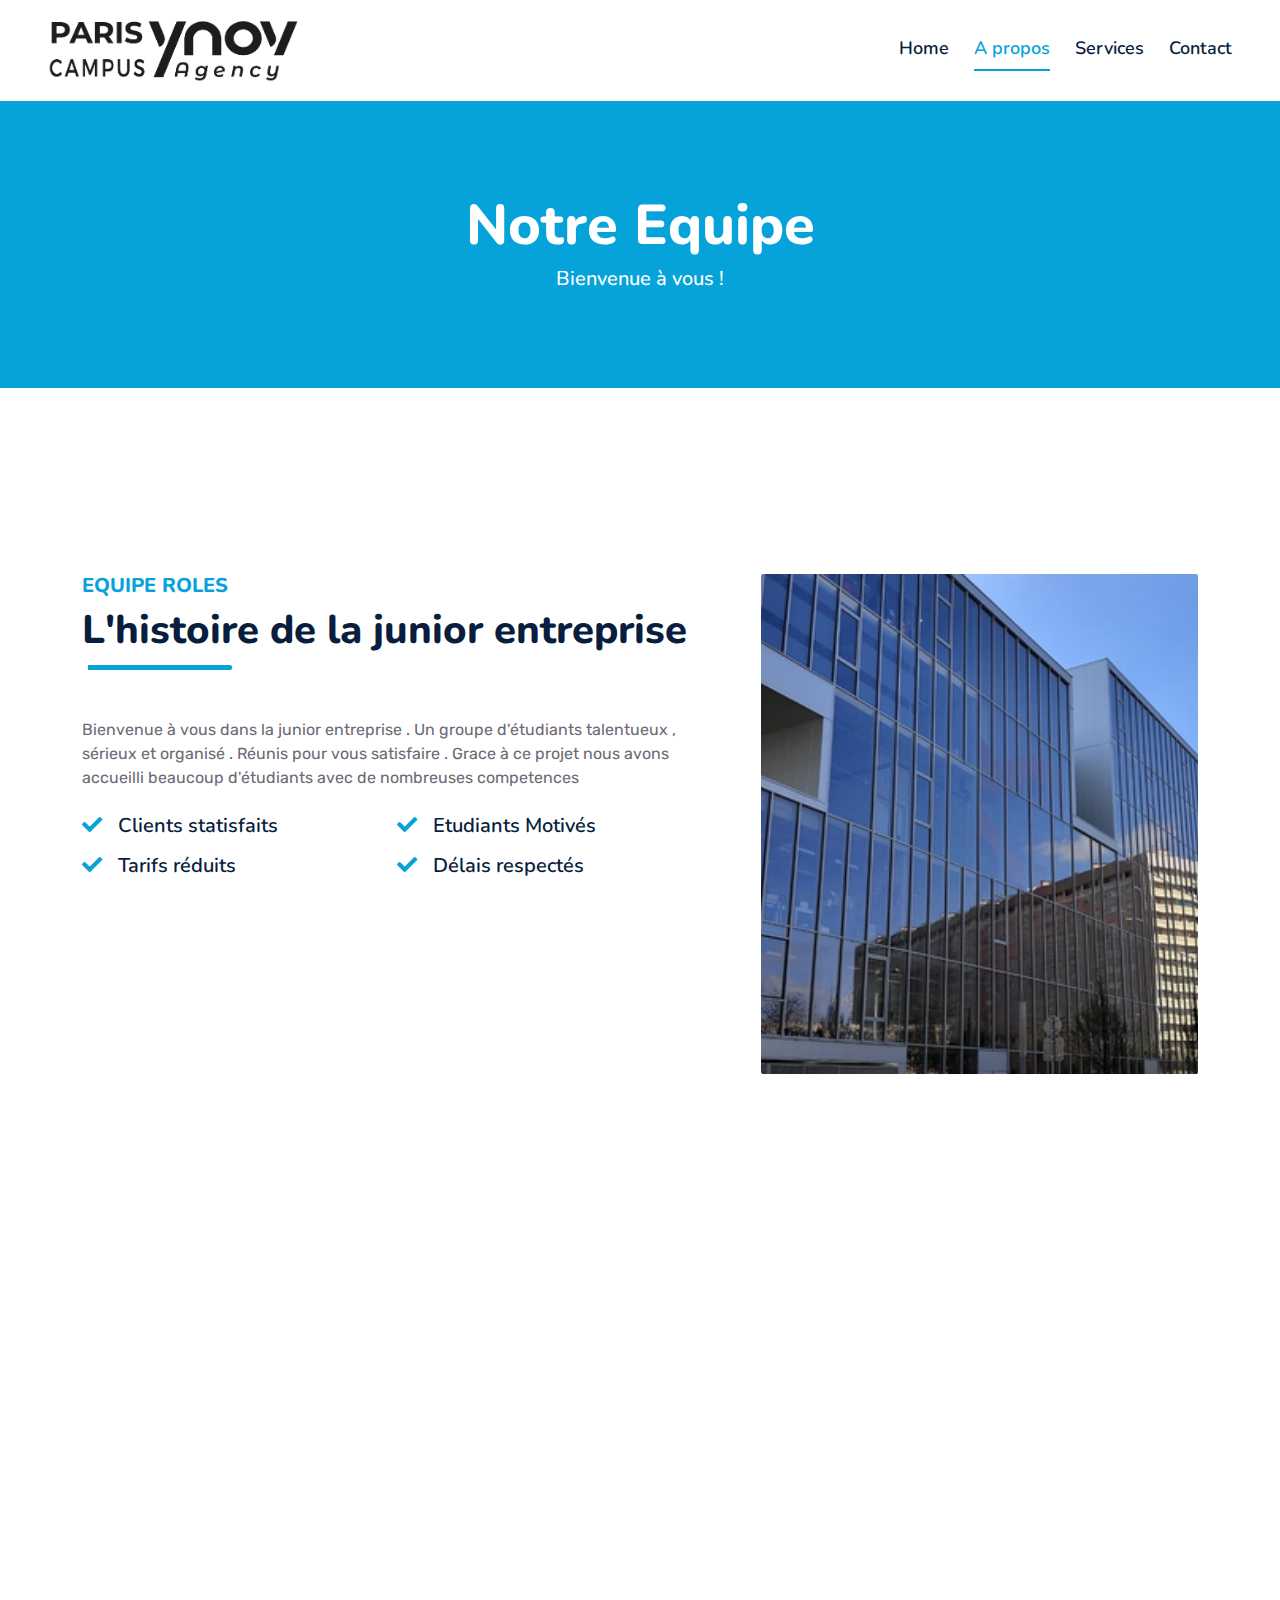
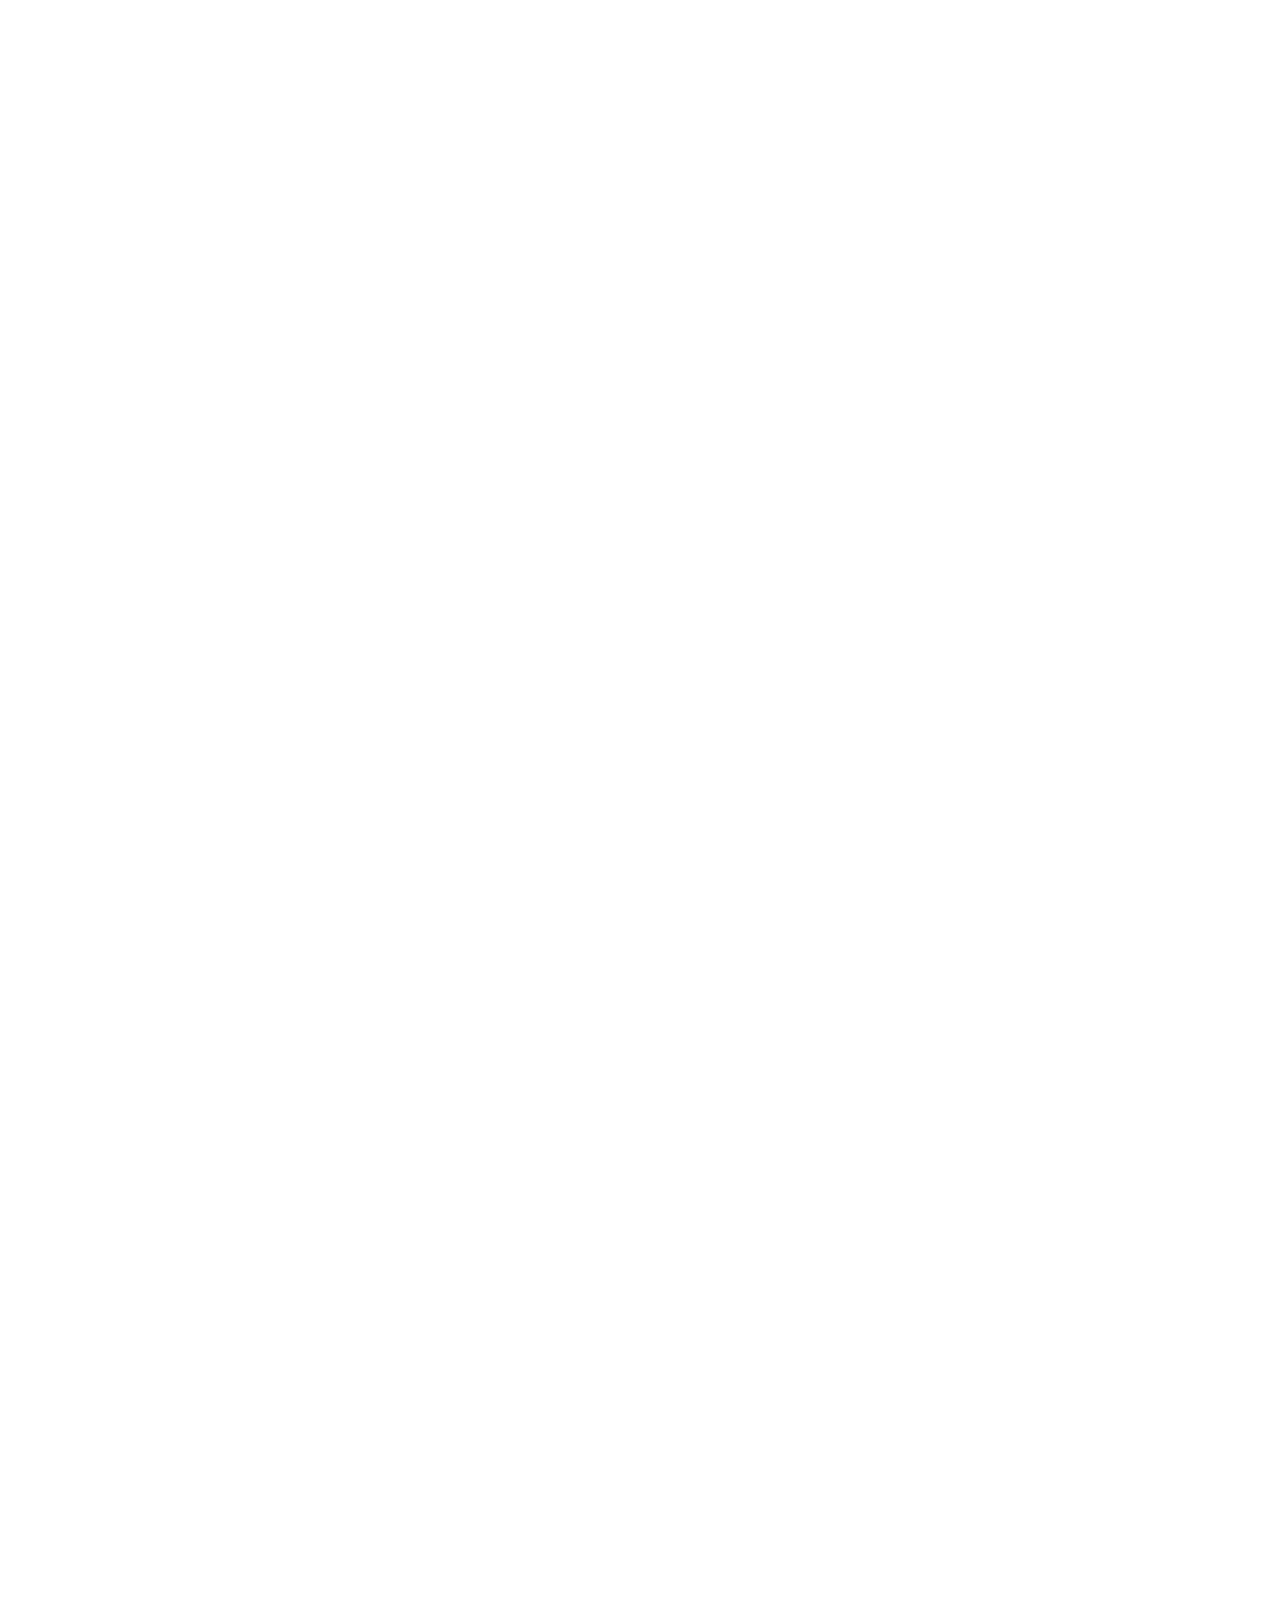
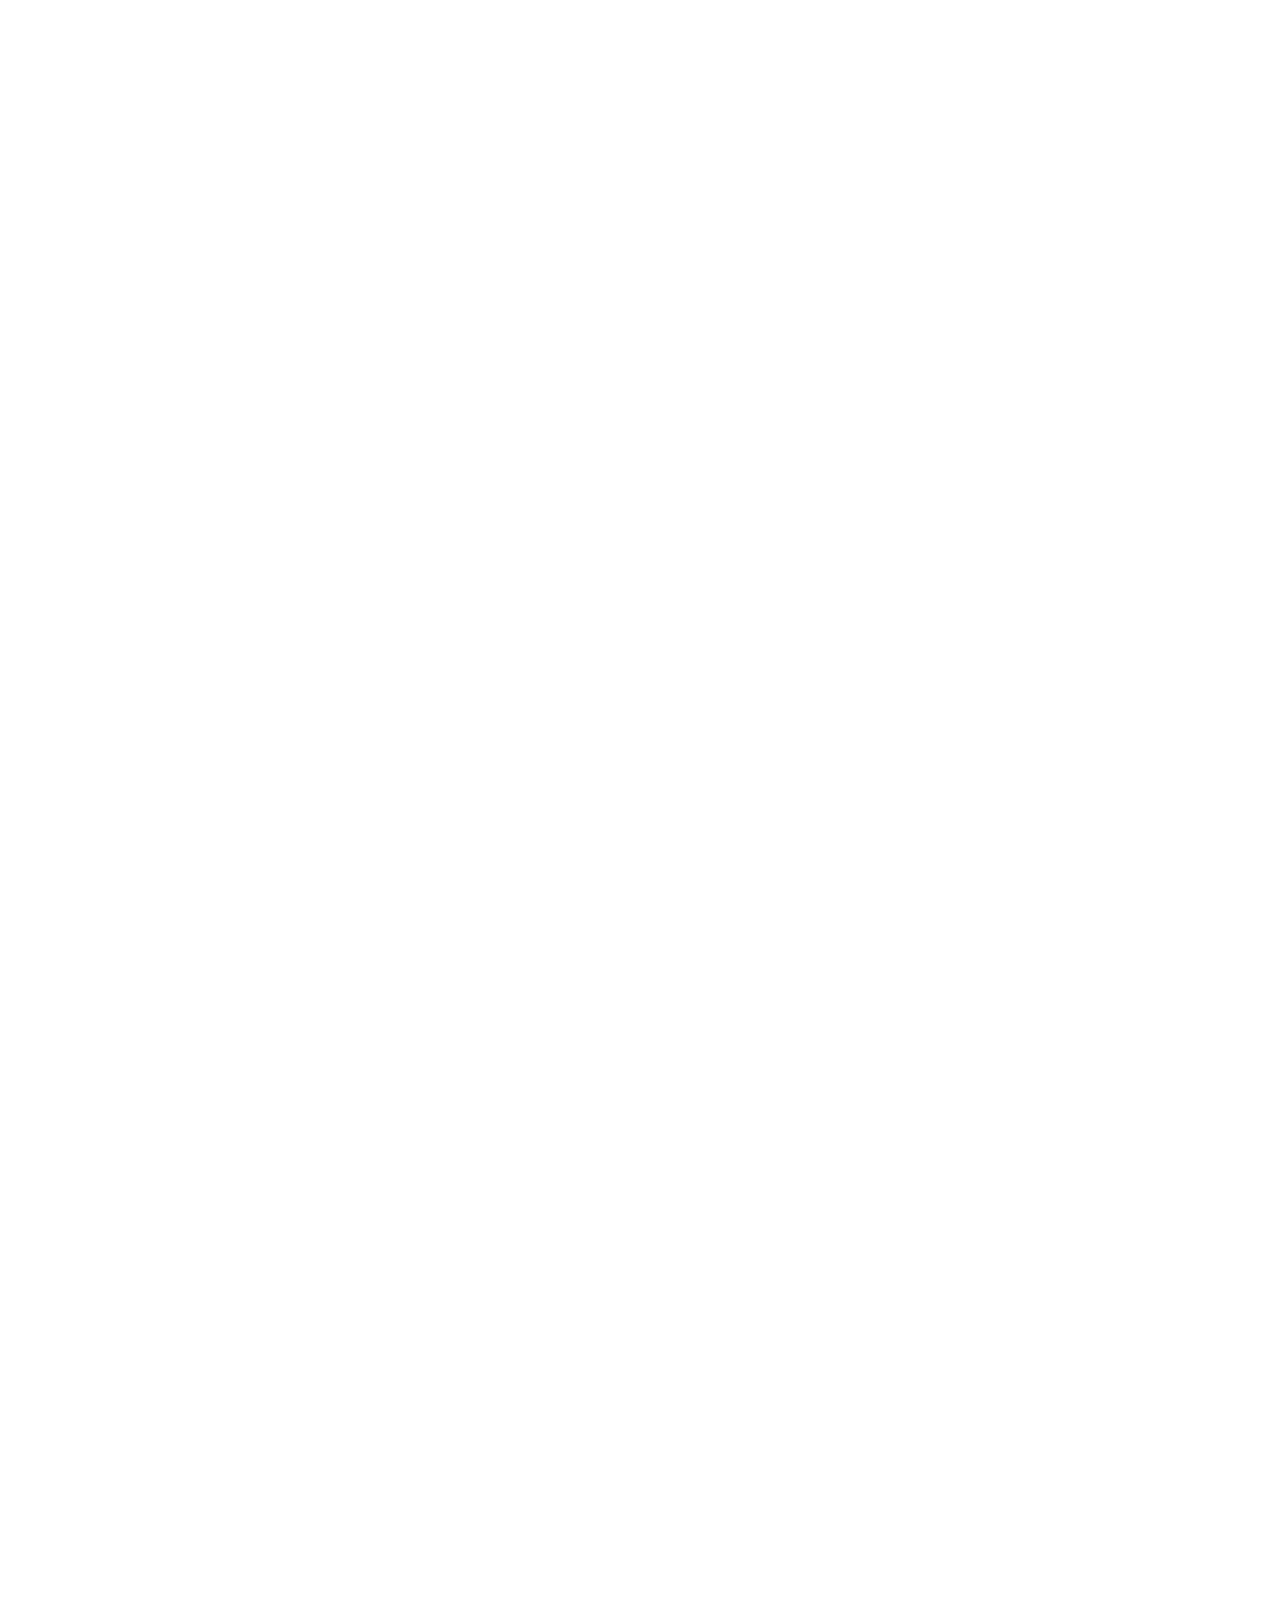
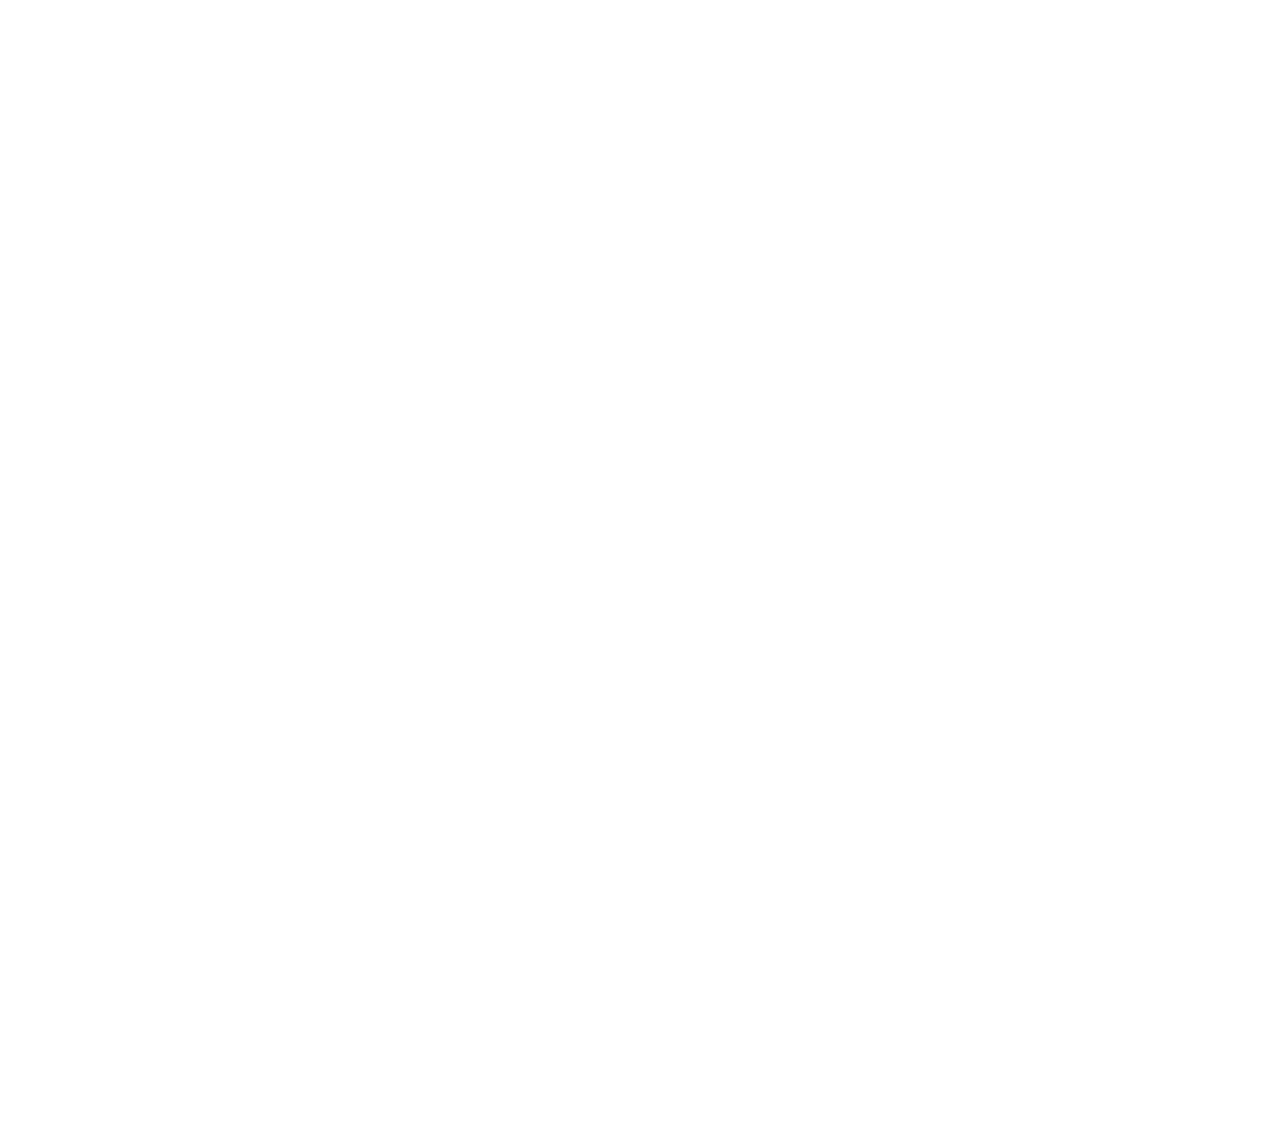
==== commit b92dacba: "UPDATE lien réseau" ====
--- a/about.html
+++ b/about.html
@@ -120,7 +120,7 @@
                             <h4 class="text-primary mb-0"><a href="mailto:contact@paris-ynov-campus-agency.com">contact@paris-ynov-campus-agency.com</a></h4>
                         </div>
                     </div>
-                    <a href="quote.html" class="btn btn-primary py-3 px-5 mt-3 wow zoomIn" data-wow-delay="0.9s">N'hésitez pas !</a>
+                    
                 </div>
                 <div class="col-lg-5" style="min-height: 500px;">
                     <div class="position-relative h-100">
@@ -453,7 +453,7 @@
               </div>
               <div class="d-flex mb-2">
                 <i class="bi bi-envelope-open text-primary me-2"></i>
-                <p class="mb-0">info@example.com</p>
+                <p class="mb-0"><a class="text-white" href="mailto:contact@paris-ynov-campus-agency.com">contact@paris-ynov-campus-agency.com</a></p>
               </div>
               <div class="d-flex mb-2">
                 <i class="bi bi-telephone text-primary me-2"></i>
@@ -463,12 +463,12 @@
                 <a class="btn btn-primary btn-square me-2" href="#"
                   ><i class="fab fa-twitter fw-normal"></i
                 ></a>
-                <a class="btn btn-primary btn-square me-2" href="#"
-                  ><i class="fab fa-facebook-f fw-normal"></i
-                ></a>
-                <a class="btn btn-primary btn-square me-2" href="#"
-                  ><i class="fab fa-linkedin-in fw-normal"></i
-                ></a>
+                <a class="btn btn-primary btn-square me-2" href="https://www.facebook.com/people/Paris-Ynov-Campus-Agency/100089455444244/"
+                    ><i class="fab fa-facebook-f fw-normal"></i
+                  ></a>
+                  <a class="btn btn-primary btn-square me-2" href="https://www.linkedin.com/company/pyca92"
+                    ><i class="fab fa-linkedin-in fw-normal"></i
+                  ></a>
                 <a class="btn btn-primary btn-square" href="#"
                   ><i class="fab fa-instagram fw-normal"></i
                 ></a>
@@ -483,16 +483,16 @@
               <div
                 class="link-animated d-flex flex-column justify-content-start"
               >
-                <a class="text-light mb-2" href="#"
+                <a class="text-light mb-2" href="/index.html"
                   ><i class="bi bi-arrow-right text-primary me-2"></i>Home</a
                 >
                 <a class="text-light mb-2" href="#"
                   ><i class="bi bi-arrow-right text-primary me-2"></i>A propos</a
                 >
-                <a class="text-light mb-2" href="#"
+                <a class="text-light mb-2" href="/service.html"
                   ><i class="bi bi-arrow-right text-primary me-2"></i>Services</a
                 >
-                <a class="text-light" href="#"
+                <a class="text-light" href="/contact.html"
                   ><i class="bi bi-arrow-right text-primary me-2"></i>Contact
                   Us</a
                 >
@@ -503,20 +503,6 @@
       </div>
     </div>
   </div>
-    <div class="container-fluid text-white" style="background: #061429;">
-        <div class="container text-center">
-            <div class="row justify-content-end">
-                <div class="col-lg-8 col-md-6">
-                    <div class="d-flex align-items-center justify-content-center" style="height: 75px;">
-                        <p class="mb-0">&copy; <a class="text-white border-bottom" href="#">Your Site Name</a>. All Rights Reserved.
-
-                            <!--/*** This template is free as long as you keep the footer author’s credit link/attribution link/backlink. If you'd like to use the template without the footer author’s credit link/attribution link/backlink, you can purchase the Credit Removal License from "https://htmlcodex.com/credit-removal". Thank you for your support. ***/-->
-                            Designed by <a class="text-white border-bottom" href="https://htmlcodex.com">HTML Codex</a></p>
-                    </div>
-                </div>
-            </div>
-        </div>
-    </div>
     <!-- Footer End -->
 
 
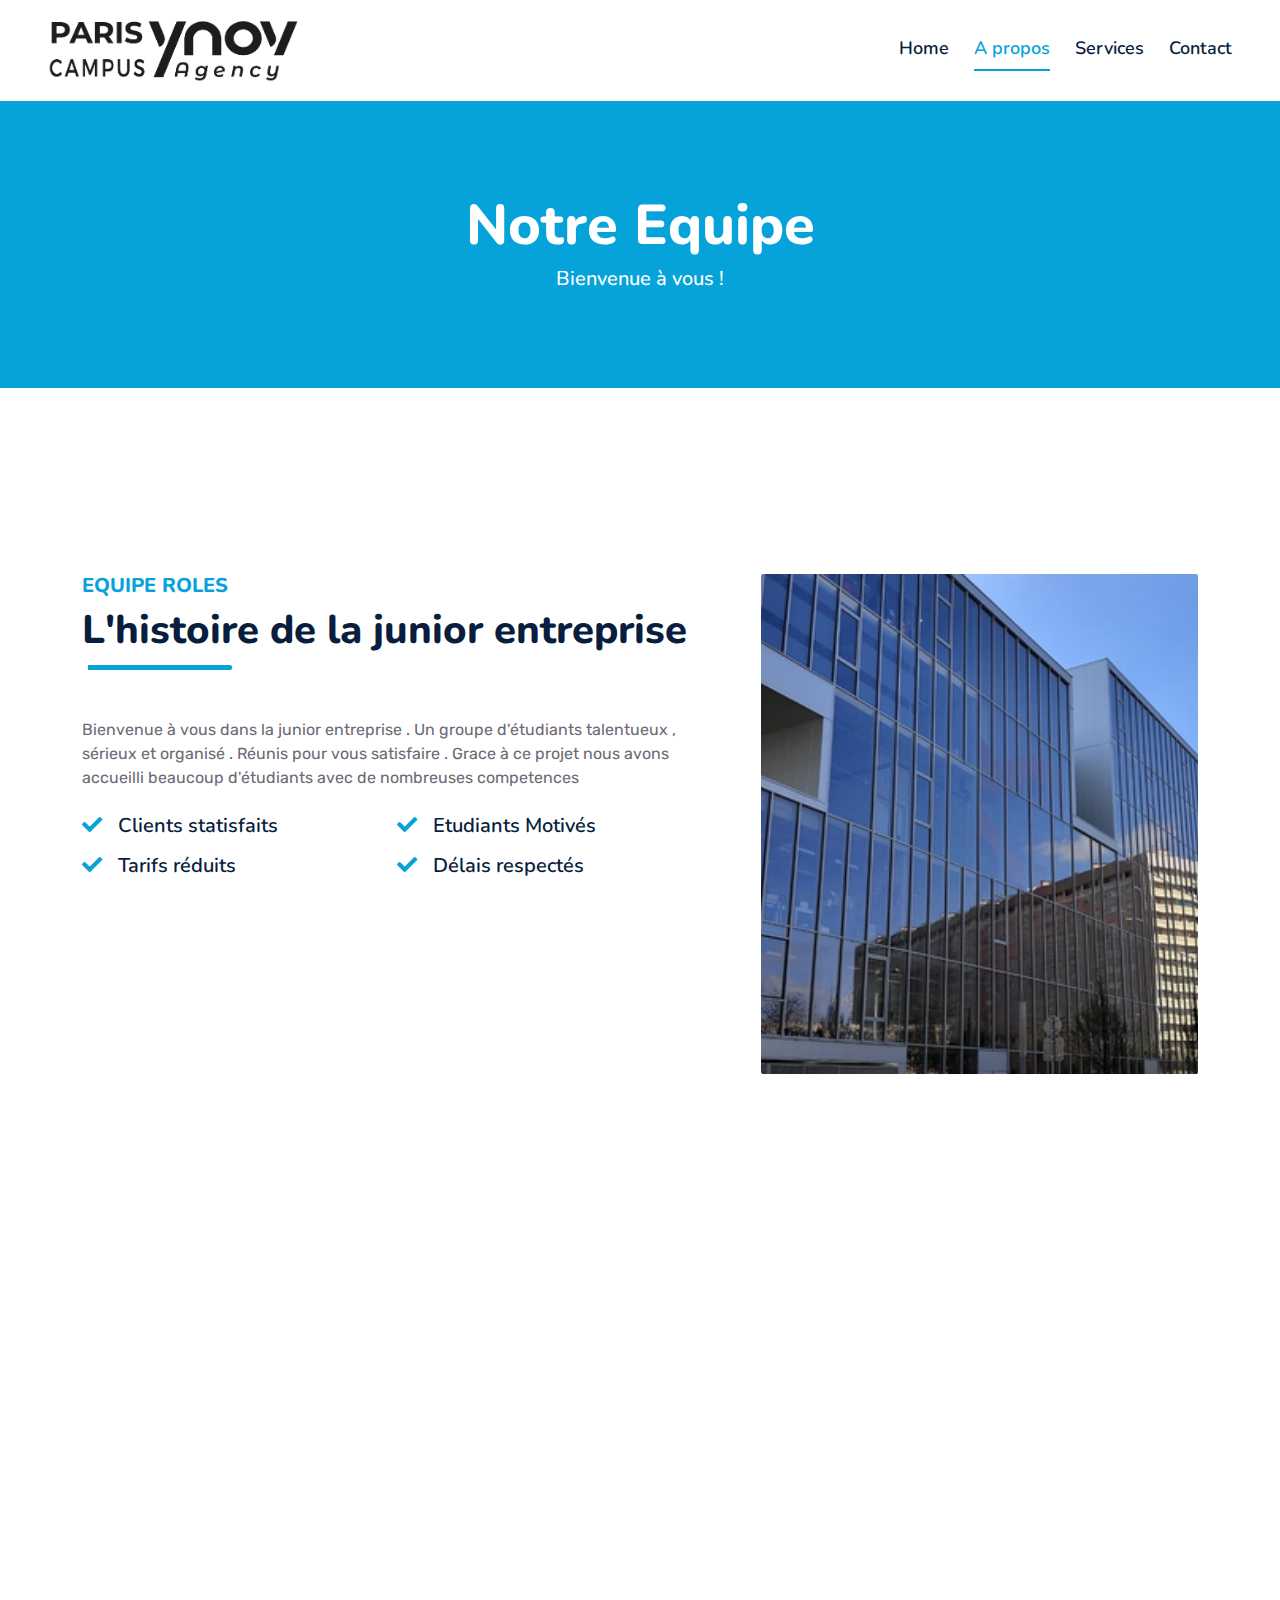
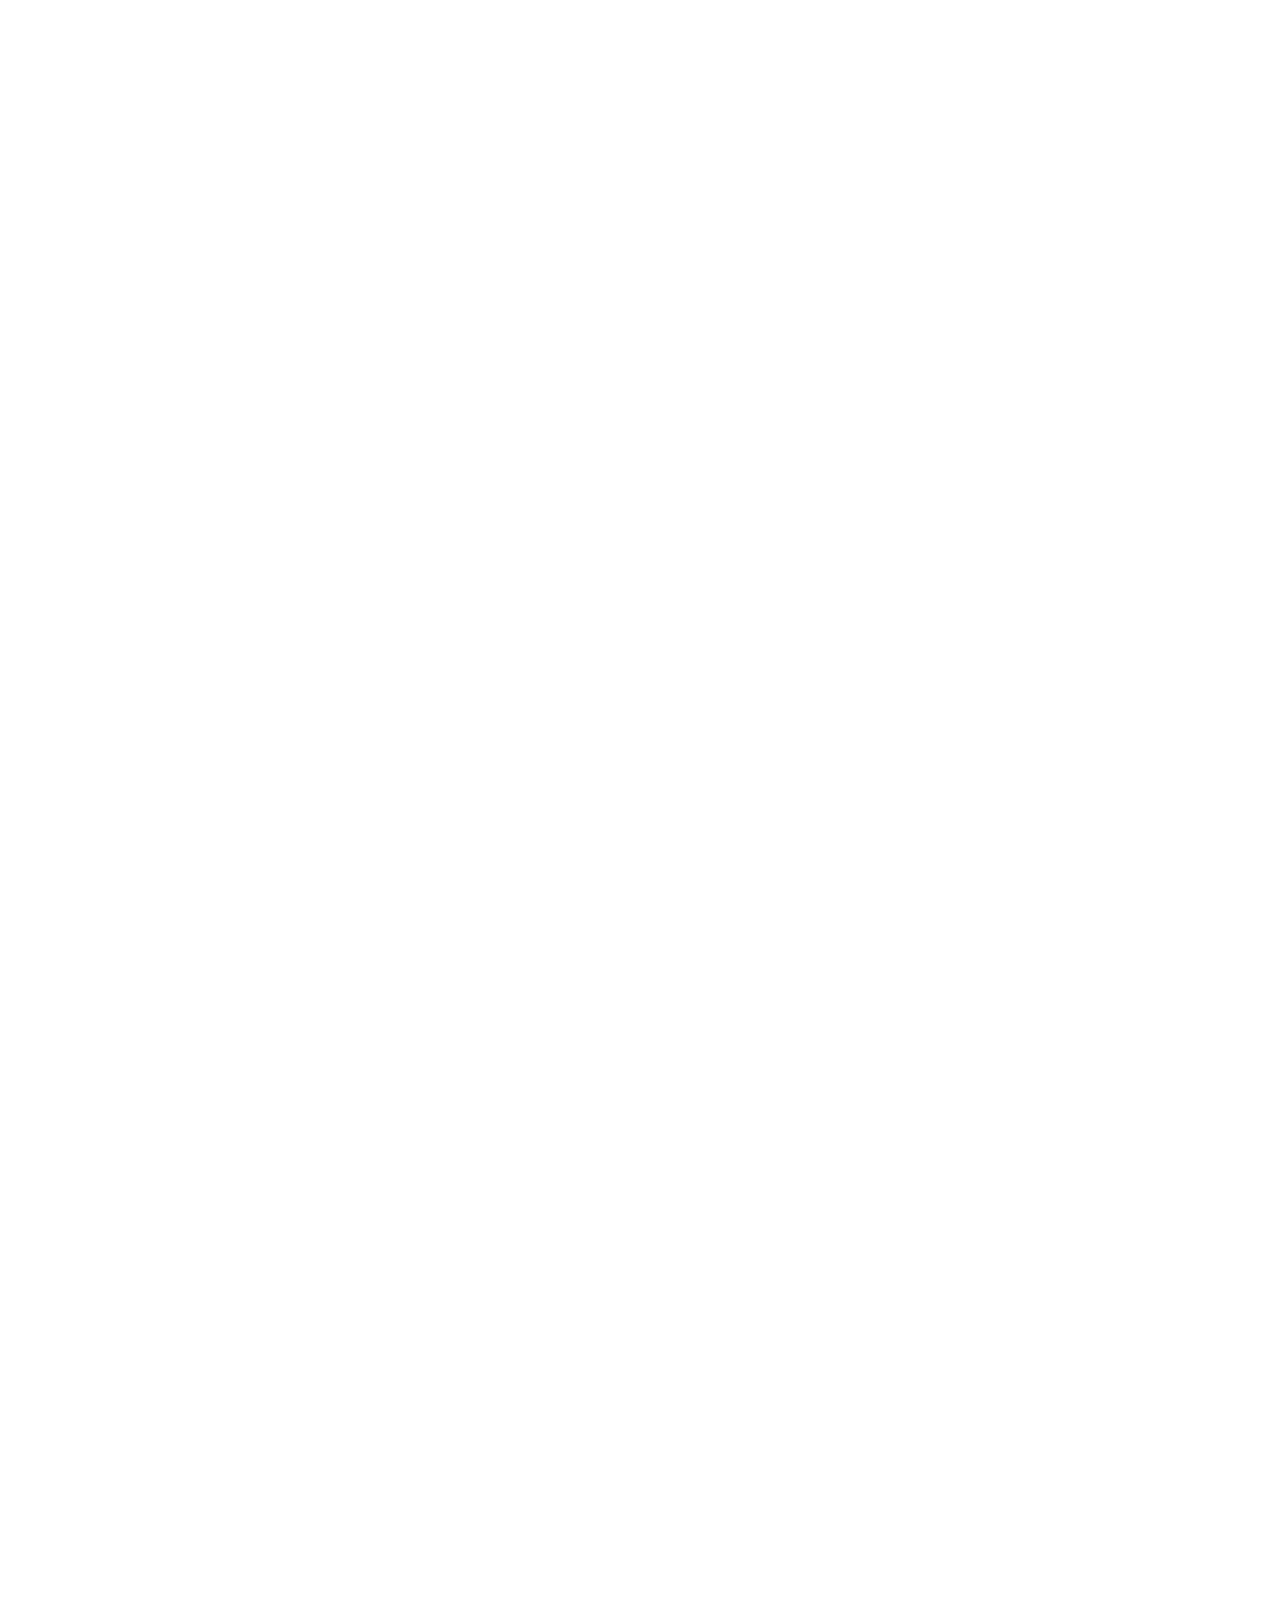
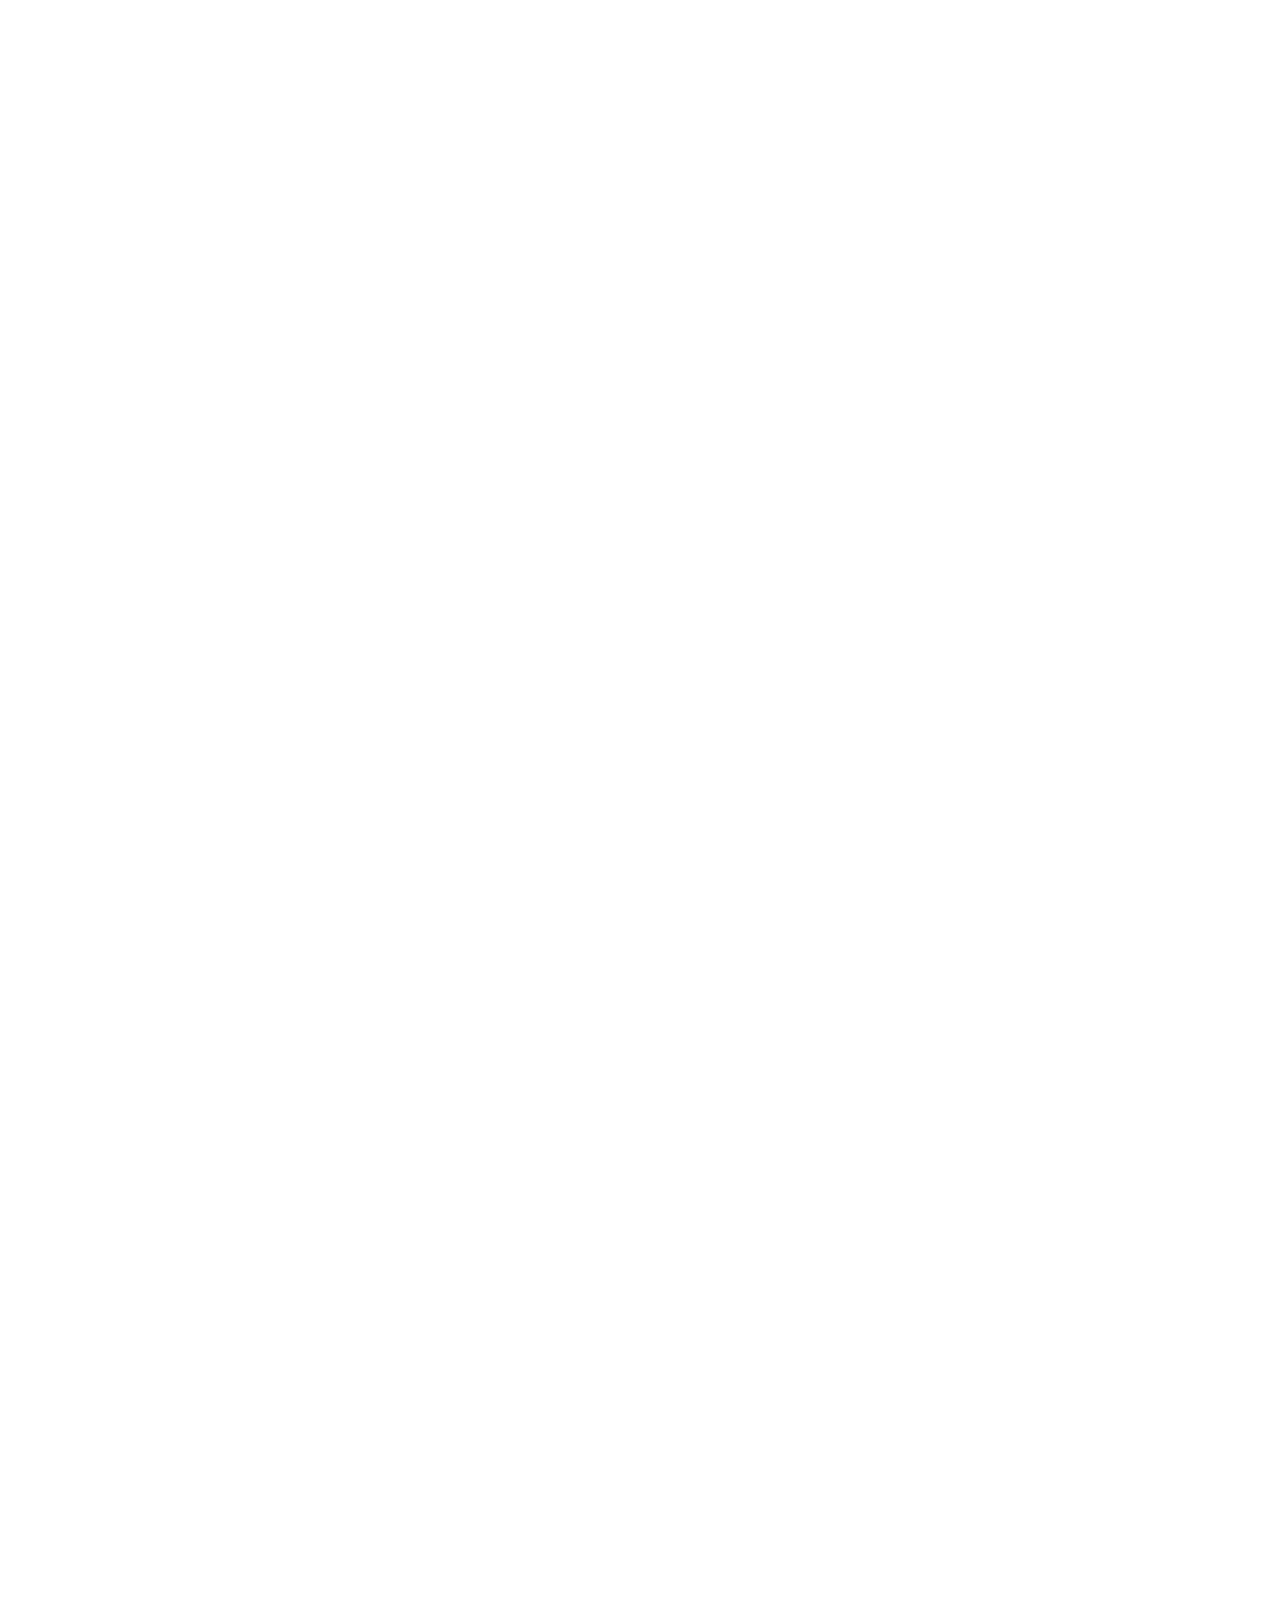
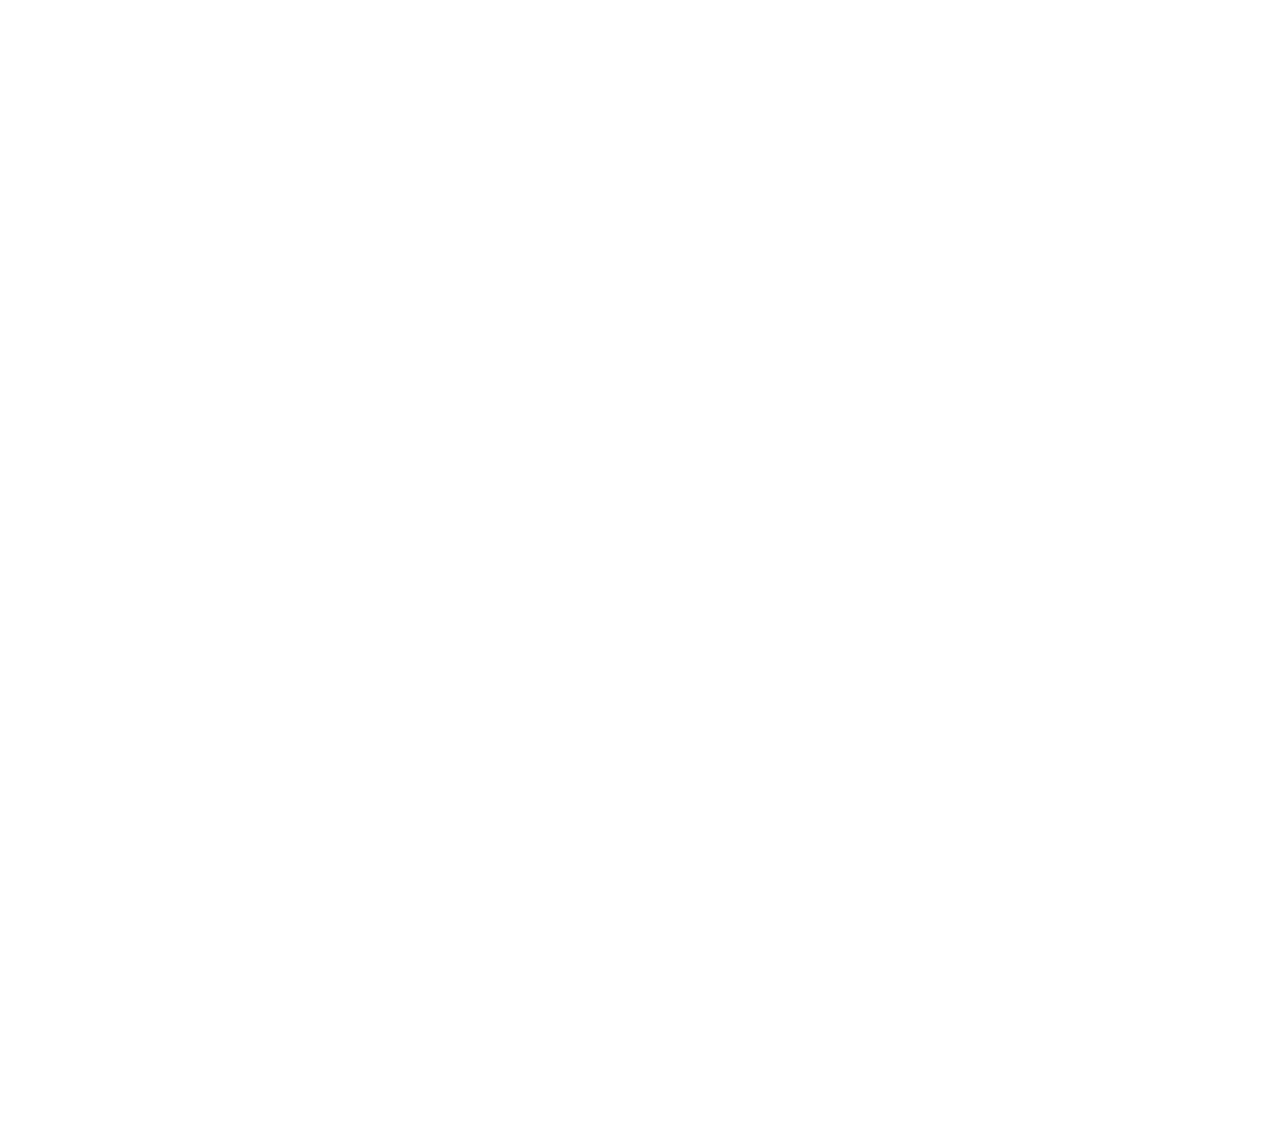
==== commit 87bf04d2: "add new pictures in about (only miss soso)" ====
--- a/about.html
+++ b/about.html
@@ -146,7 +146,7 @@
                 <div class="col-lg-4 wow slideInUp" data-wow-delay="0.3s">
                     <div class="team-item bg-light rounded overflow-hidden">
                         <div class="team-img position-relative overflow-hidden">
-                            <img class="img-fluid w-100" src="img/team-1.jpg" alt="">
+                            <img class="img-fluid w-100" src="img/photosMembres/Jocelyn_Bouilhol.png" alt="">
                         </div>
                         <div class="text-center py-4">
                             <h4 class="text-primary">Jocelyn Bouihol</h4>
@@ -185,7 +185,7 @@
                 <div class="col-lg-4 wow slideInUp" data-wow-delay="0.3s">
                     <div class="team-item bg-light rounded overflow-hidden">
                         <div class="team-img position-relative overflow-hidden">
-                            <img class="img-fluid w-100" src="img/team-1.jpg" alt="">
+                            <img class="img-fluid w-100" src="img/photosMembres/Guillaume_Prudhomme.png" alt="">
                         </div>
                         <div class="text-center py-4">
                             <h4 class="text-primary">Guillaume Prudhomme</h4>
@@ -211,7 +211,7 @@
                 <div class="col-lg-4 wow slideInUp" data-wow-delay="0.3s">
                     <div class="team-item bg-light rounded overflow-hidden">
                         <div class="team-img position-relative overflow-hidden">
-                            <img class="img-fluid w-100" src="img/team-1.jpg" alt="">
+                            <img class="img-fluid w-100" src="img/photosMembres/Marine_Monestier.png" alt="">
                         </div>
                         <div class="text-center py-4">
                             <h4 class="text-primary">Marine Monestier</h4>
@@ -281,67 +281,67 @@
                 <div class="col-lg-4 wow slideInUp" data-wow-delay="0.3s">
                     <div class="team-item bg-light rounded overflow-hidden">
                         <div class="team-img position-relative overflow-hidden">
+                            <img class="img-fluid w-100" src="img/photosMembres/Louis_Poursac_Lucio.png" alt="">
+                        </div>
+                        <div class="text-center py-4">
+                            <h4 class="text-primary">Louis Poursac Lucio</h4>
+                        </div>
+                    </div>
+                </div>
+
+                <!-- Somaya Assaadi -->
+                <div class="col-lg-4 wow slideInUp" data-wow-delay="0.3s">
+                    <div class="team-item bg-light rounded overflow-hidden">
+                        <div class="team-img position-relative overflow-hidden">
+                            <img class="img-fluid w-100" src="img/photosMembres/Somaya.jpg" alt="">
+                        </div>
+                        <div class="text-center py-4">
+                            <h4 class="text-primary">Somaya Assaadi</h4>
+                        </div>
+                    </div>
+                </div>
+
+                <!-- Yvenlee Vonin-Kabel -->
+                <div class="col-lg-4 wow slideInUp" data-wow-delay="0.3s">
+                    <div class="team-item bg-light rounded overflow-hidden">
+                        <div class="team-img position-relative overflow-hidden">
+                            <img class="img-fluid w-100" src="img/photosMembres/Yvenlee.jpg" alt="">
+                        </div>
+                        <div class="text-center py-4">
+                            <h4 class="text-primary">Yvenlee Vonin-Kabel</h4>
+                        </div>
+                    </div>
+                </div>
+
+                <!-- Amadis Talavera -->
+                <div class="col-lg-4 wow slideInUp" data-wow-delay="0.3s">
+                    <div class="team-item bg-light rounded overflow-hidden">
+                        <div class="team-img position-relative overflow-hidden">
+                            <img class="img-fluid w-100" src="img/photosMembres/Amadis_TALAVERA.jpg" alt="">
+                        </div>
+                        <div class="text-center py-4">
+                            <h4 class="text-primary">Amadis Talavera</h4>
+                        </div>
+                    </div>
+                </div>
+
+                <!-- Antoine Richard -->
+                <div class="col-lg-4 wow slideInUp" data-wow-delay="0.3s">
+                    <div class="team-item bg-light rounded overflow-hidden">
+                        <div class="team-img position-relative overflow-hidden">
+                            <img class="img-fluid w-100" src="img/photosMembres/Antoine.png" alt="">
+                        </div>
+                        <div class="text-center py-4">
+                            <h4 class="text-primary">Antoine Richard</h4>
+                        </div>
+                    </div>
+                </div>
+
+                <!-- Eva Ighodora -->
+                <div class="col-lg-4 wow slideInUp" data-wow-delay="0.3s">
+                    <div class="team-item bg-light rounded overflow-hidden">
+                        <div class="team-img position-relative overflow-hidden">
                             <img class="img-fluid w-100" src="img/team-1.jpg" alt="">
-                        </div>
-                        <div class="text-center py-4">
-                            <h4 class="text-primary">Louis Poursac Lucio</h4>
-                        </div>
-                    </div>
-                </div>
-
-                <!-- Somaya Assaadi -->
-                <div class="col-lg-4 wow slideInUp" data-wow-delay="0.3s">
-                    <div class="team-item bg-light rounded overflow-hidden">
-                        <div class="team-img position-relative overflow-hidden">
-                            <img class="img-fluid w-100" src="img/photosMembres/Somaya.jpg" alt="">
-                        </div>
-                        <div class="text-center py-4">
-                            <h4 class="text-primary">Somaya Assaadi</h4>
-                        </div>
-                    </div>
-                </div>
-
-                <!-- Yvenlee Vonin-Kabel -->
-                <div class="col-lg-4 wow slideInUp" data-wow-delay="0.3s">
-                    <div class="team-item bg-light rounded overflow-hidden">
-                        <div class="team-img position-relative overflow-hidden">
-                            <img class="img-fluid w-100" src="img/photosMembres/Yvenlee.jpg" alt="">
-                        </div>
-                        <div class="text-center py-4">
-                            <h4 class="text-primary">Yvenlee Vonin-Kabel</h4>
-                        </div>
-                    </div>
-                </div>
-
-                <!-- Amadis Talavera -->
-                <div class="col-lg-4 wow slideInUp" data-wow-delay="0.3s">
-                    <div class="team-item bg-light rounded overflow-hidden">
-                        <div class="team-img position-relative overflow-hidden">
-                            <img class="img-fluid w-100" src="img/photosMembres/Amadis_TALAVERA.jpg" alt="">
-                        </div>
-                        <div class="text-center py-4">
-                            <h4 class="text-primary">Amadis Talavera</h4>
-                        </div>
-                    </div>
-                </div>
-
-                <!-- Antoine Richard -->
-                <div class="col-lg-4 wow slideInUp" data-wow-delay="0.3s">
-                    <div class="team-item bg-light rounded overflow-hidden">
-                        <div class="team-img position-relative overflow-hidden">
-                            <img class="img-fluid w-100" src="img/photosMembres/Antoine.png" alt="">
-                        </div>
-                        <div class="text-center py-4">
-                            <h4 class="text-primary">Antoine Richard</h4>
-                        </div>
-                    </div>
-                </div>
-
-                <!-- Eva Ighodora -->
-                <div class="col-lg-4 wow slideInUp" data-wow-delay="0.3s">
-                    <div class="team-item bg-light rounded overflow-hidden">
-                        <div class="team-img position-relative overflow-hidden">
-                            <img class="img-fluid w-100" src="img/photosMembres/Eva.png" alt="">
                         </div>
                         <div class="text-center py-4">
                             <h4 class="text-primary">Eva Ighodoro</h4>
@@ -419,7 +419,7 @@
                 <div class="col-lg-4 wow slideInUp" data-wow-delay="0.3s">
                     <div class="team-item bg-light rounded overflow-hidden">
                         <div class="team-img position-relative overflow-hidden">
-                            <img class="img-fluid w-100" src="img/team-1.jpg" alt="">
+                            <img class="img-fluid w-100" src="img/photosMembres/Erwan_Claerhout.png" alt="">
                         </div>
                         <div class="text-center py-4">
                             <h4 class="text-primary">Erwan Claerhout</h4>
@@ -493,8 +493,7 @@
                   ><i class="bi bi-arrow-right text-primary me-2"></i>Services</a
                 >
                 <a class="text-light" href="/contact.html"
-                  ><i class="bi bi-arrow-right text-primary me-2"></i>Contact
-                  Us</a
+                  ><i class="bi bi-arrow-right text-primary me-2"></i>Contactez-nous !</a
                 >
               </div>
             </div>
